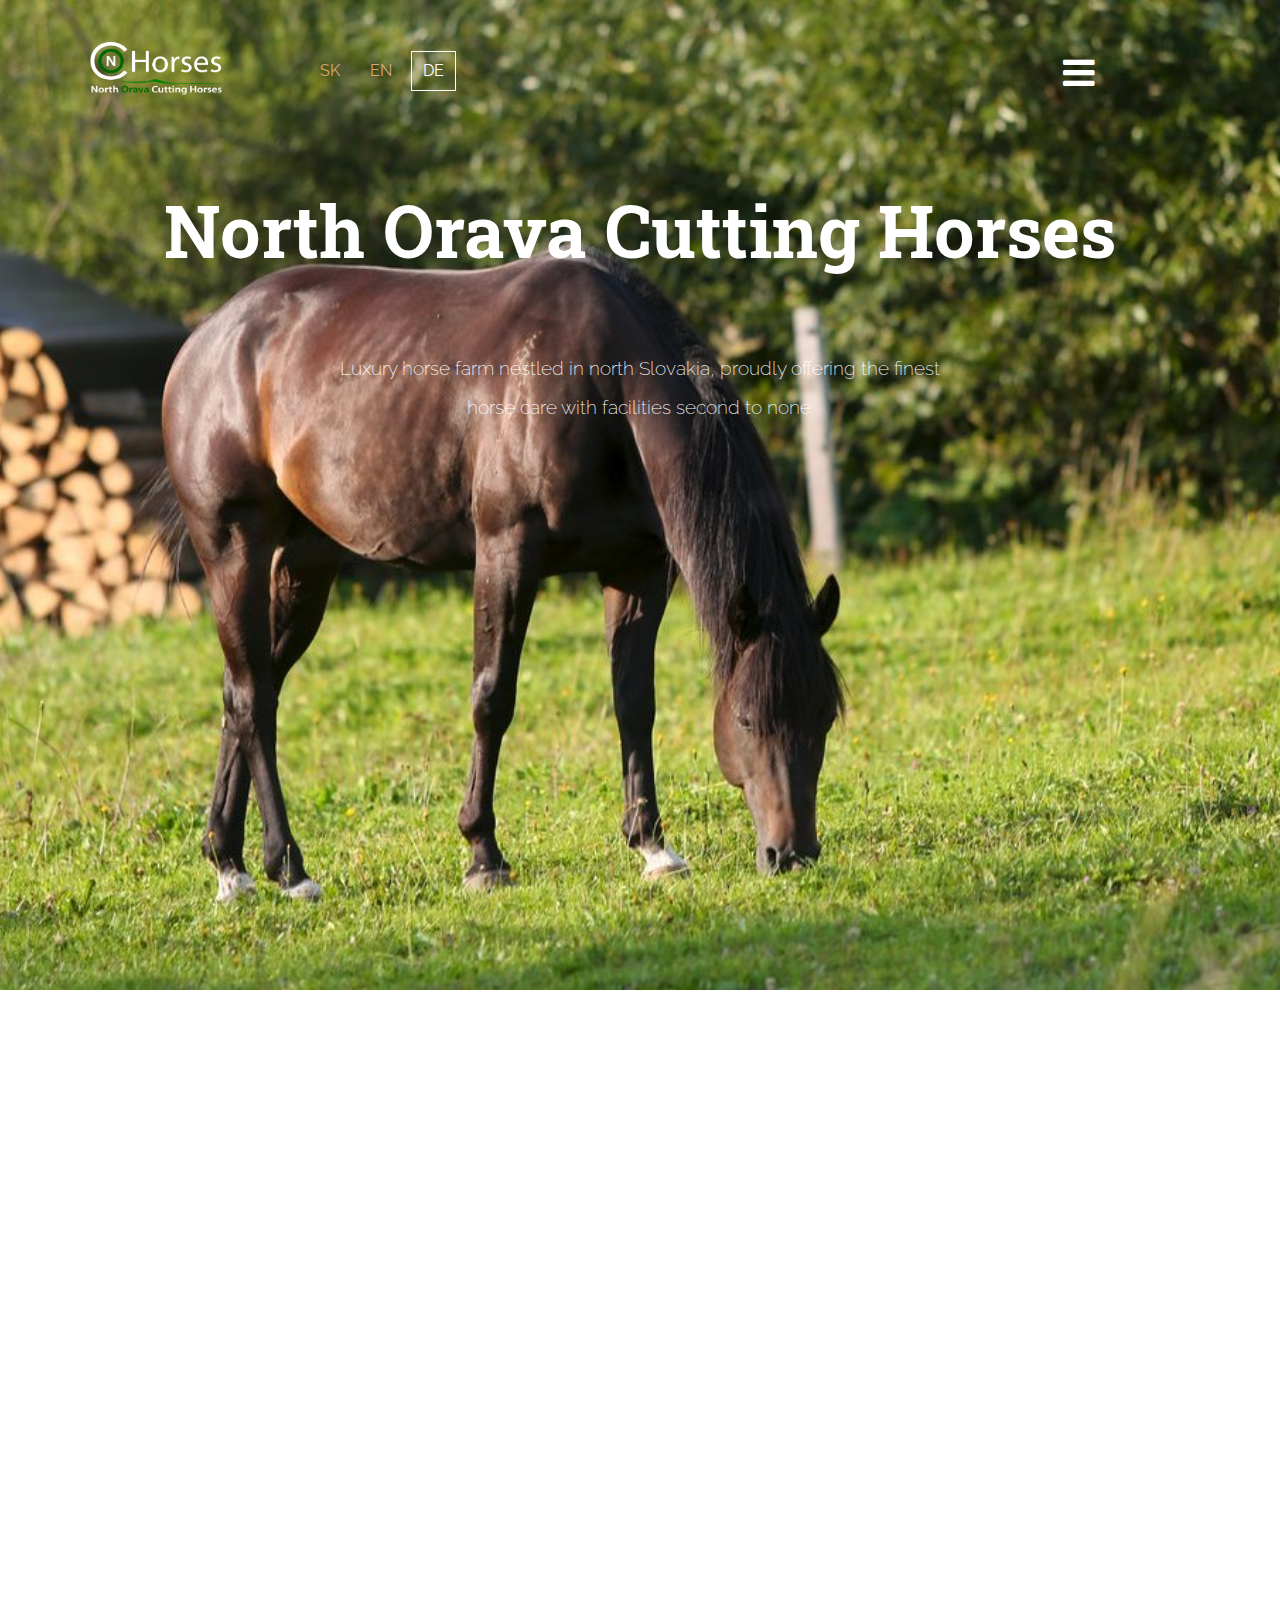
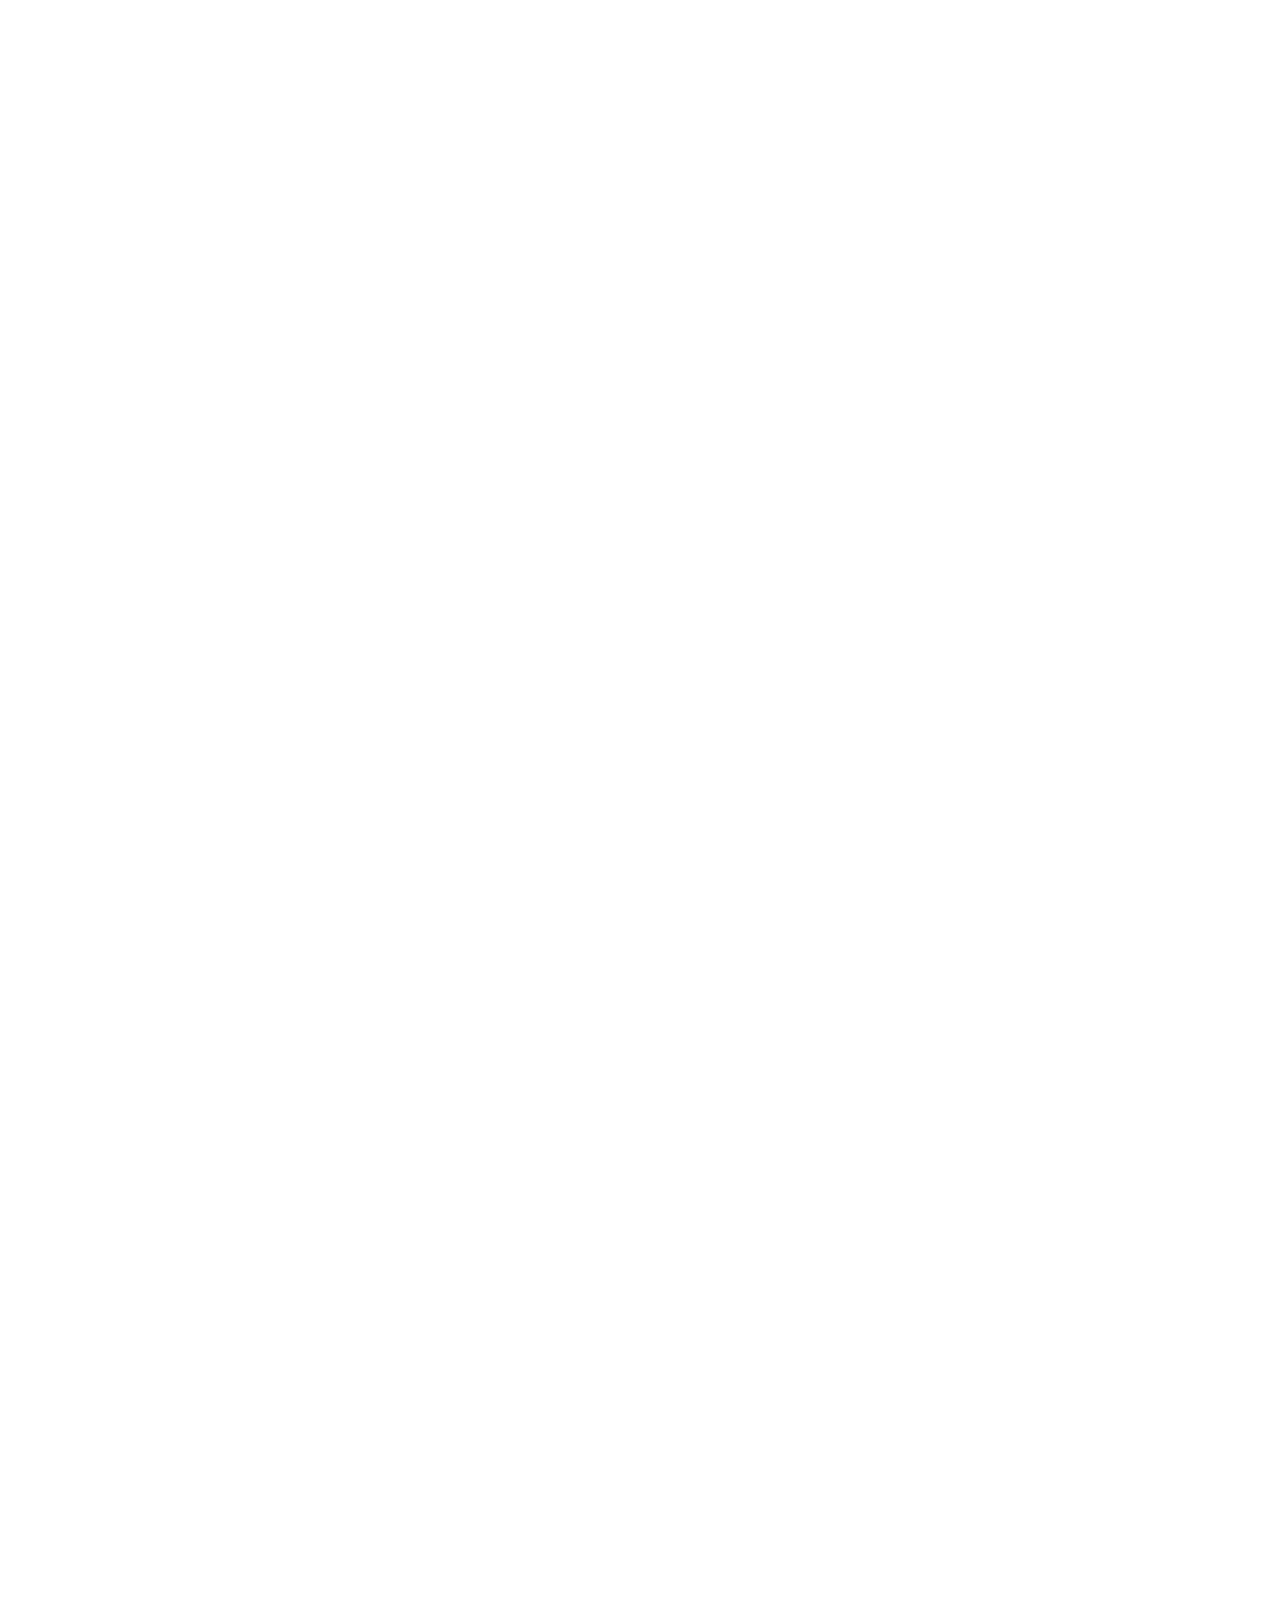
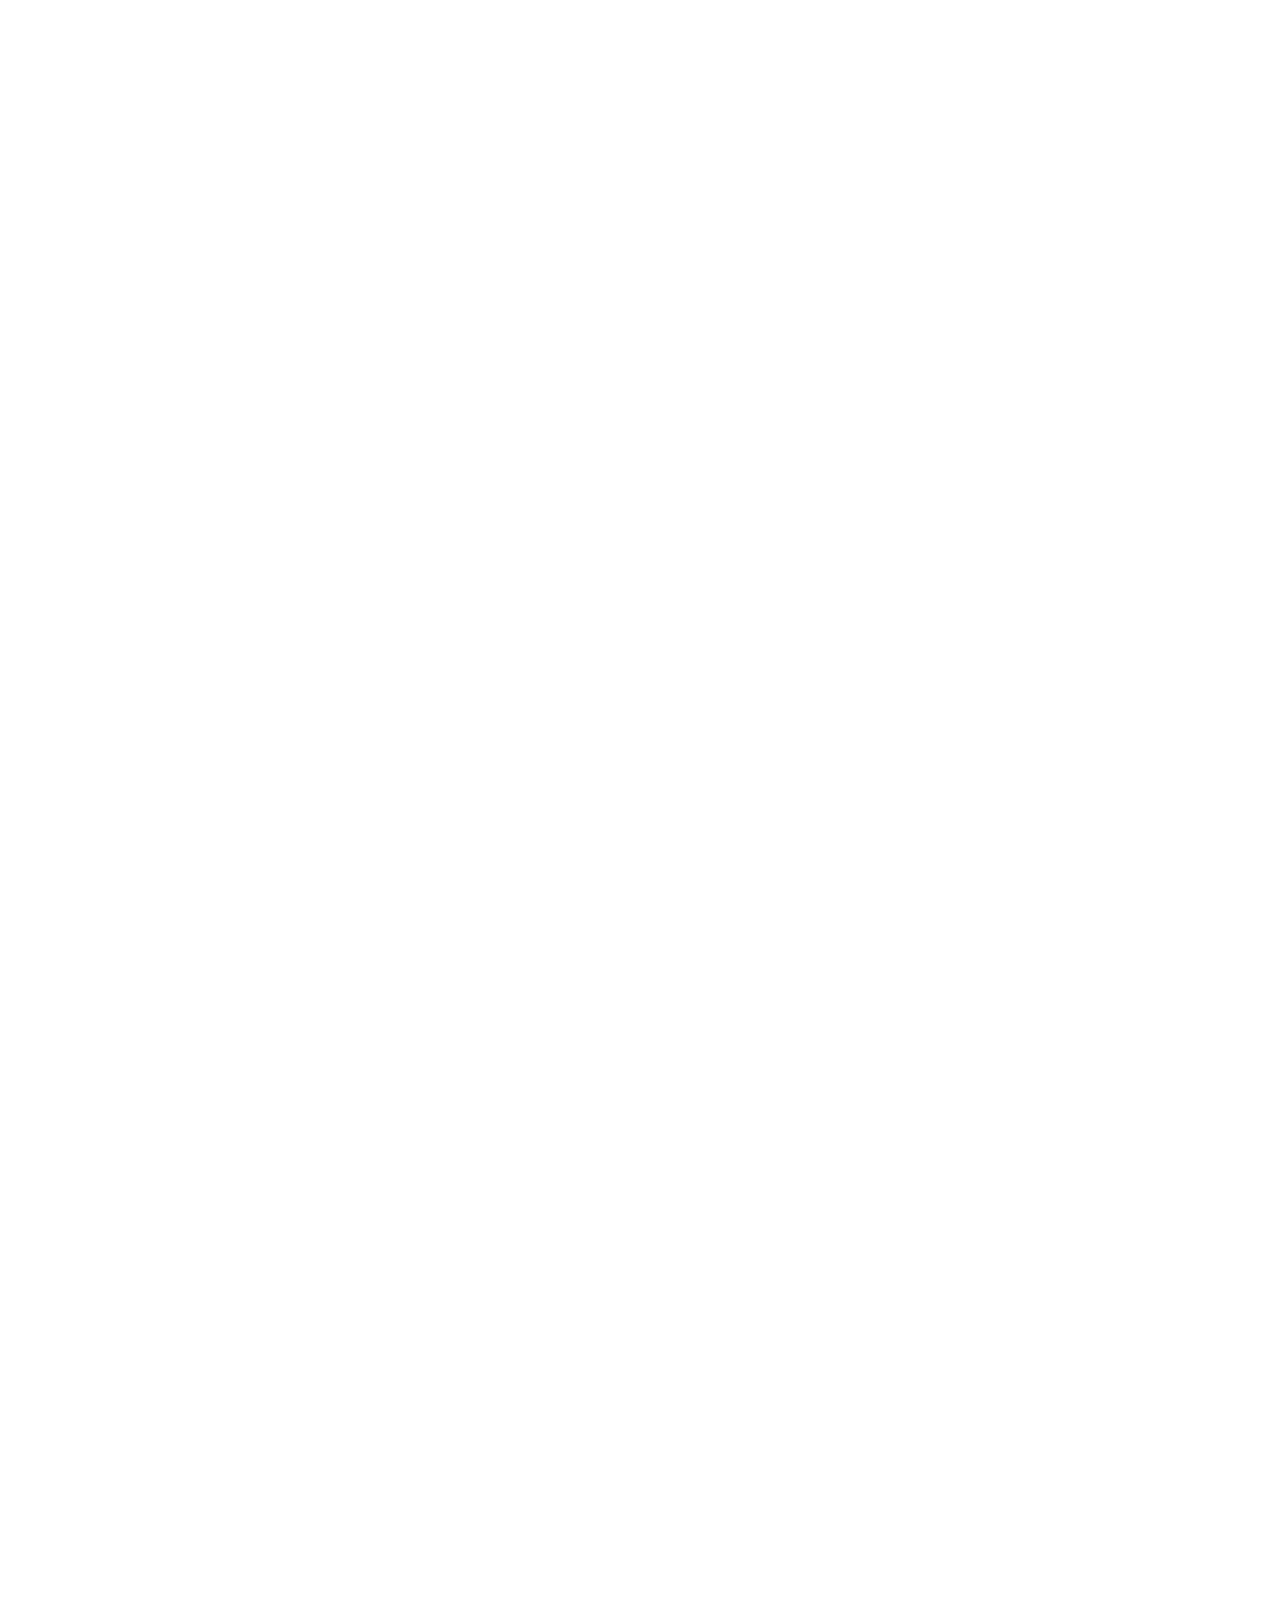
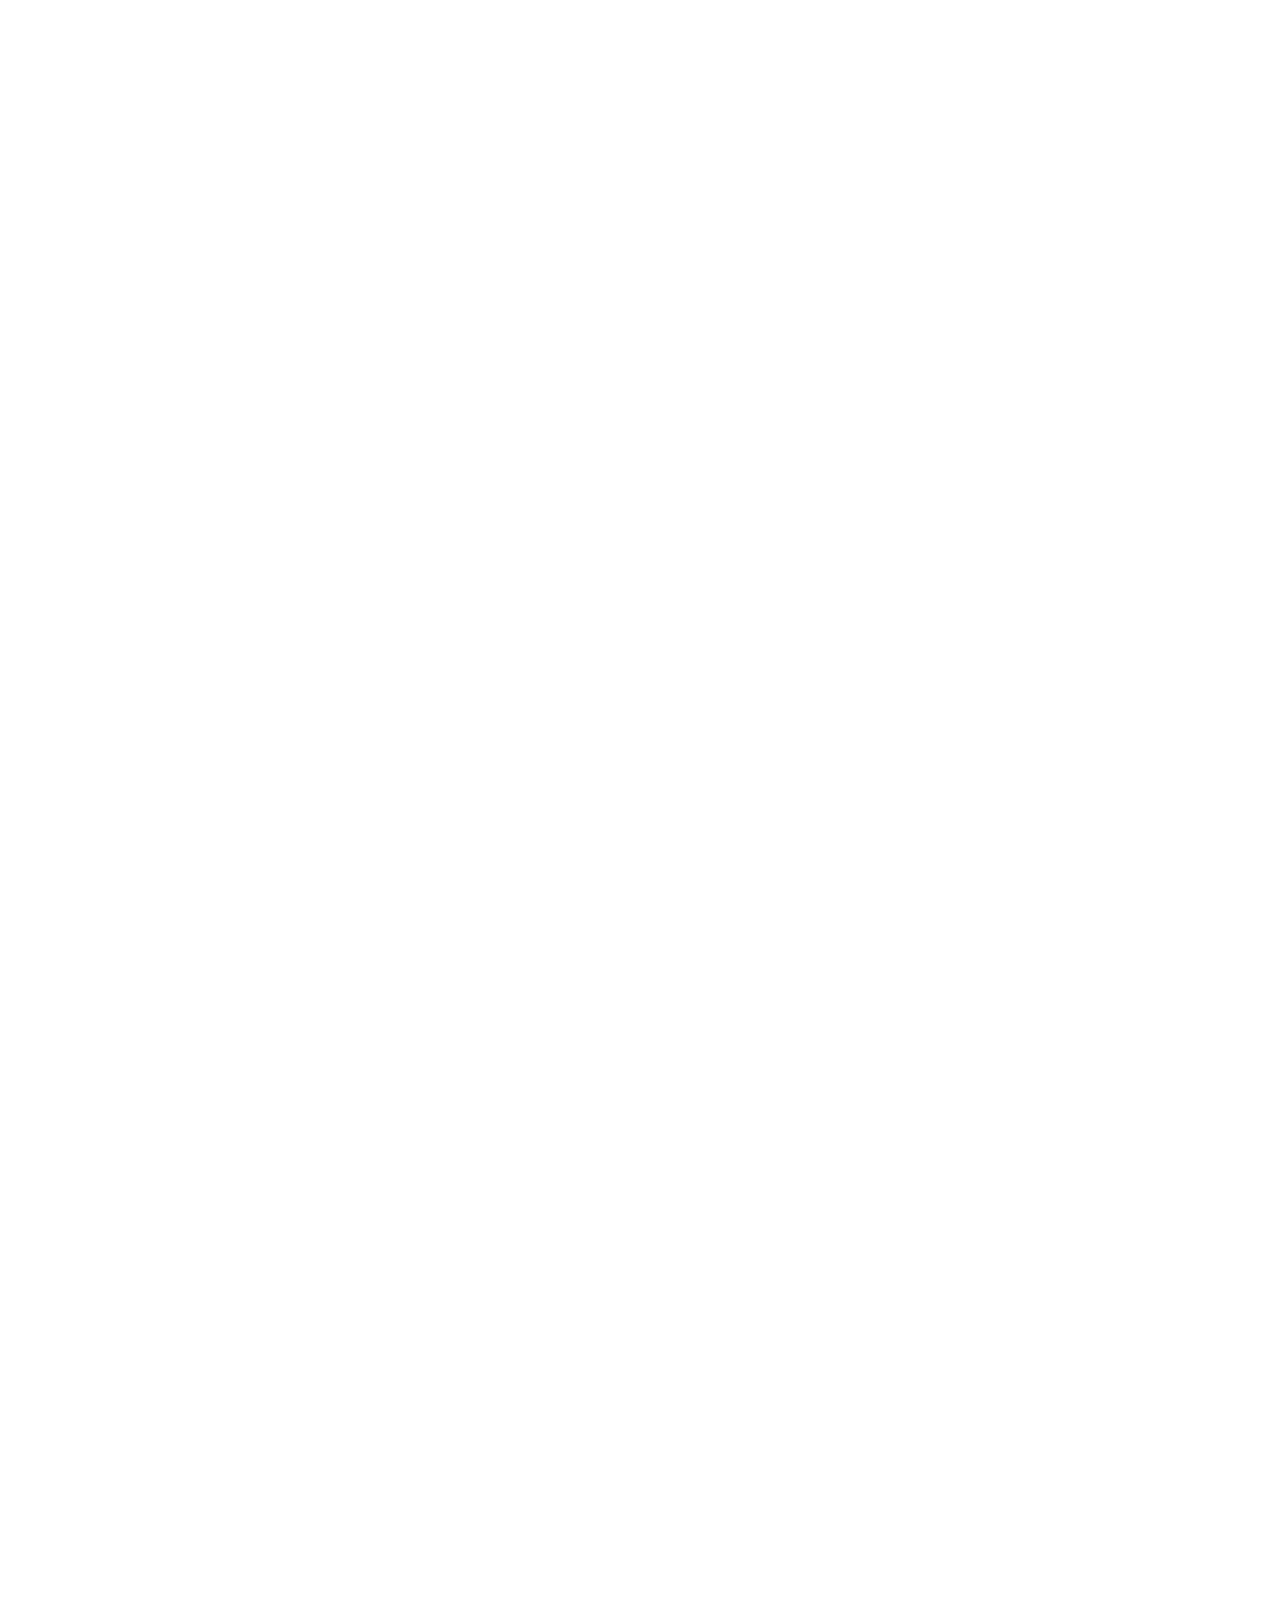
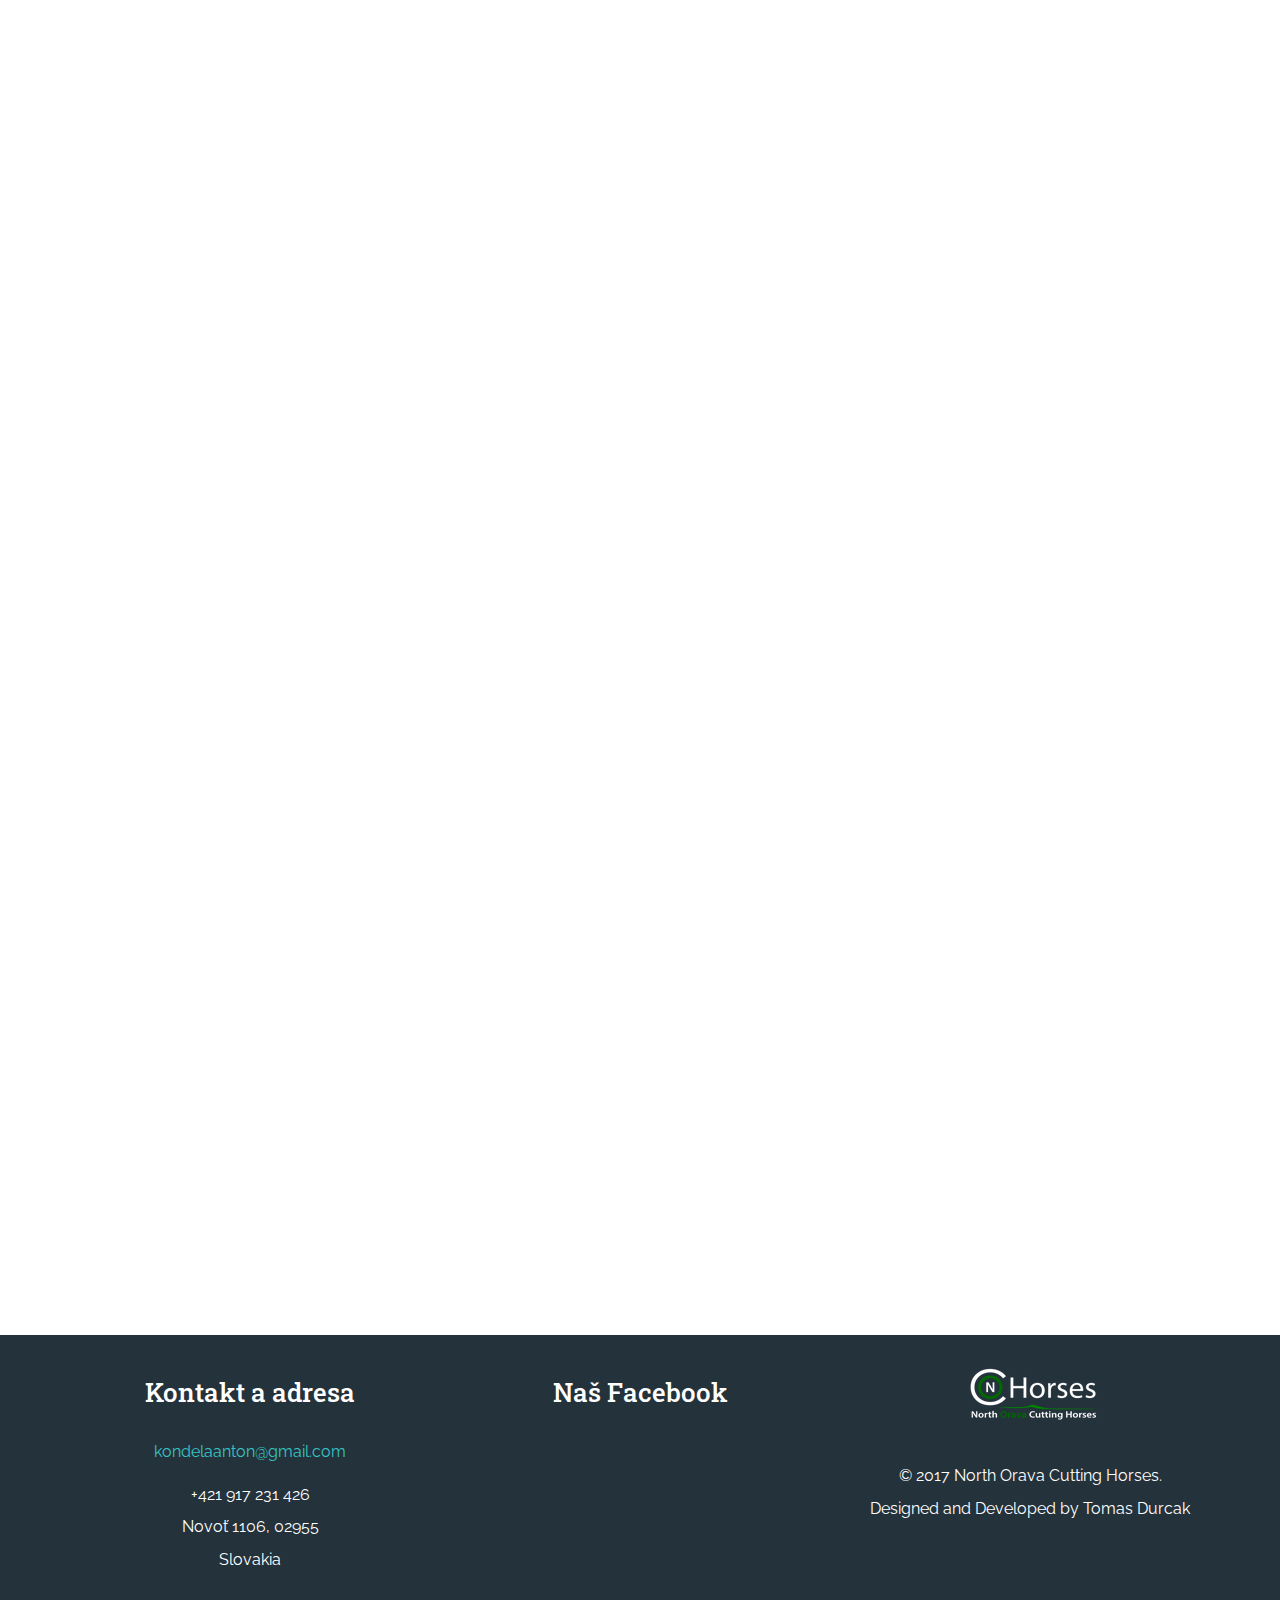
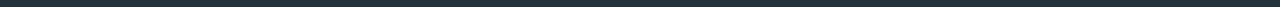
==== de.html @ 39b9f99e "change menu styles" ====
<!DOCTYPE html>
<html lang="en">
	<head>
		<meta charset="utf-8">
		<meta http-equiv="X-UA-Compatible" content="IE=edge">
		<meta name="viewport" content="width=device-width, initial-scale=1">
		<meta name="description" content="">
		<meta name="author" content="">
		<title>North Orava Cutting Horses - website</title>
		<!-- Bootstrap core CSS -->
		<link href="bootstrap/css/theme.css" rel="stylesheet">
		<!-- Custom styles for this template -->
		<link href="style.css" rel="stylesheet">
		<!-- HTML5 shim and Respond.js for IE8 support of HTML5 elements and media queries -->
		<!--[if lt IE 9]>
	  <script src="https://oss.maxcdn.com/html5shiv/3.7.2/html5shiv.min.js"></script>
	  <script src="https://oss.maxcdn.com/respond/1.4.2/respond.min.js"></script>
	<![endif]-->
		<link href='https://fonts.googleapis.com/css?family=Roboto+Slab:400,300,700,100' rel='stylesheet' type='text/css'>
		<link href='https://fonts.googleapis.com/css?family=Raleway:300,700,900,500' rel='stylesheet' type='text/css'>
		<link rel="stylesheet" href="https://cdnjs.cloudflare.com/ajax/libs/typicons/2.0.8/typicons.min.css">
		<link rel="stylesheet" href="https://maxcdn.bootstrapcdn.com/font-awesome/4.7.0/css/font-awesome.min.css">
		<!-- <link rel="stylesheet" href="https://maxcdn.bootstrapcdn.com/bootstrap/3.3.7/css/bootstrap.min.css"> -->
		<link rel="stylesheet" href="assets/css/pushy.css">
		<link rel="stylesheet" href="assets/css/masonry.css">
		<link rel="stylesheet" href="assets/css/animate.css">
		<link rel="stylesheet" href="assets/css/magnific-popup.css">
		<link rel="stylesheet" href="assets/css/odometer-theme-default.css">
		<script>
		window.odometerOptions = {
		  selector: '.odometer',
		  format: '(,ddd)', // Change how digit groups are formatted, and how many digits are shown after the decimal point
		  duration: 13000, // Change how long the javascript expects the CSS animation to take
		  theme: 'default'
		};
		</script>

	</head>
	<body class="">
		<!-- Pushy Menu -->
		<nav class="pushy pushy-left">
		<ul class="list-unstyled">			
			<li><a href="#home">Úvod</a></li>
			<li><a href="#feat">Ponúkame</a></li>
			<li><a href="#about">O nás</a></li>
			<li><a href="#cutting">Cutting</a></li>
			<li><a href="#news">Novinky</a></li>
			<li><a href="#photos">Galéria</a></li>
			<li><a href="#accomodation">Ubytovanie</a></li>
			<li><a href="#team">Kontakt</a></li>
			<li><a href="#contact">Mapa</a></li>
		</ul>
		</nav>
		<!-- Site Overlay -->
		<div class="site-overlay"></div>

		<header id="home">
			<div class="container-fluid">
				<!-- change the image in style.css to the class header .container-fluid [approximately row 50] -->
				<div class="container">
					<div class="row">
						<div class="col-md-2 col-md-offset-0 col-sm-3 col-xs-10 col-xs-offset-1">
							<a href="#" class="thumbnail logo">
								<img src="images/logo_white2.png" alt="" class="img-responsive center-block">
							</a>
						</div>
						<div class="col-md-3 col-sm-4" >	
							<div class="header-languages">
								<ul>
									<li>
										<a href="index.html" title="Slovak">
										<span>sk</span>
										</a>
									</li>
									<li>
										<a href="en.html" title="English">
										<span>en</span>
										</a>
									</li>
									<li class="active">
										<a href="de.html" title="Deutsch">
										<span>de</span>
										</a>
									</li>
								</ul>
							</div>
						</div>
						<div class="col-md-1 col-md-offset-5 col-sm-2 col-sm-offset-2 col-xs-3 text-center">
						  <div class="menu-btn"><span class="hamburger"><i class="fa fa-bars"></i></span></div>
						</div>
					</div>
					<div class="jumbotron">
						<h1 class="hidden-xs"><strong>North Orava Cutting Horses</strong></h1>
						<h2 class="visible-xs"><strong>North Orava Cutting Horses</strong></h2>
						<p class="hidden-xs">Luxury horse farm nestled in north Slovakia, proudly offering the finest </br>horse care with facilities second to none.</p>
					</div>
				</div>
			</div>
		</header>
		<section id="feat">
			<div class="container">
				<div class="row features">
					<div class="col-md-4 text-center wow fadeInUp" data-wow-delay="100ms">
						<a href="#" class="image featured"><img src="images/kondela.jpg" alt="" /></a>
						<h4>Tréning</h4>
						<p>Ponúkame tréning cuttingových koní (200 Eur/ Mesiac) a taktiež tréning Non Pro jazdcov a sprostredkovanie a poradenstvo pri nákupe a predaji koní.</p>
					</div>
					<div class="col-md-4 text-center wow fadeInUp" data-wow-delay="300ms">
						<a href="#" class="image featured"><img src="images/spook2.jpg" alt="" /></a>
						<h4>Showing</h4>
						<p>Pravidelne sa zúčastňujeme na cuttingových pretekoch v Maďarsku, Poľsku, Slovensku, Nemecku a Českej republike.</p>
					</div>
					<div class="col-md-4 text-center wow fadeInUp" data-wow-delay="500ms">
						<a href="#" class="image featured"><img src="images/trail_riding.jpg" alt="" /></a>
						<h4>Výchádzky</h4>
						<p>Spoznajte krásu hornooravskej prírody z toho najkrajšieho miesta, chrbta koňa. Ponúkame vychádzky v prírode pre pokročilých. Pre začiatočníkov je potrebné absolvovať najprv kurz v hale.</p>
					</div>                    
					<div class="col-md-4 text-center wow fadeInUp" data-wow-delay="500ms">
						<a href="#accomodation" class="image featured"><img src="images/North-Orava-Cutting-50.jpg" alt="" /></a>
						<h4>Ubytovanie</h4>
						<p>Súčasťou areálu je aj domček s ubytovacou kapacitou pre osem ludí, ktorý je ideálny pre ľudí hľadajúcich pokoj v prírode.</p>
					</div>
					<div class="col-md-4 text-center wow fadeInUp" data-wow-delay="500ms">
						<a href="#" class="image featured"><img src="images/courses5.jpg" alt="" /></a>
						<h4>Kurzy jazdenia</h4>
						<p>Ponúkame jazdecké hodiny a kurzy pre pokročilých i začiatočníkov so skúseným inštruktorom počas celého roka. Kurzy prebiehajú v hale.</p>
					</div>
					<div class="col-md-4 text-center wow fadeInUp" data-wow-delay="500ms">
						<a href="#" class="image featured"><img src="images/North-Orava-Cutting-26.jpg" alt="" /></a>
						<h4>Ustajnenie</h4>
						<p>Ponúkame ustajnenie koní: 22 boxov (200 Eur/ Mesiac), pastviny s veľkosťou 12 ha.</p>
					</div>
				</div>
			</div>
		</section>
		<section id="about" class="number wow fadeInUp" data-wow-delay="300ms">
			<!-- change the image in style.css to the class .number .container-fluid [approximately row 102] -->
			<div class="container-fluid">
				<div class="container">
					<div class="row">
						<div class="col-md-8 col-md-offset-2 opalines">
							<div class="row text-center">
								<div class="col-md-offset-1 col-md-10">
									<h3>North Orava Cutting Horses</h3>
									<p>Sme cuttingový ranč nachádzajúci sa na severe Slovenska v krásnej Oravskej prírode. Venujeme sa chovu, tréningu a súťažnému predvádzaniu koní. Náš areál je vybavený jazdeckou krytou halou (dokončená v roku 2010) s rozmermi 25x40 metrov,sedlovňou, spoločenskou miestnosťou, stajňou s kapacitou 22 boxov a vonkajšími prístreškami. Stále pokračujeme v budovaní nášho areálu.</p>
								</div>
							</div>
							<div class="row center-block">
								<div class="videoWrapper">
							    	<iframe width="500" height="400" src="https://www.youtube.com/embed/TpNorY6CaBI" frameborder="0" allowfullscreen></iframe>
								</div>
							</div>
						</div>
					</div>
				</div>
			</div>
		</section>
		<section id="cutting" class="blog wow fadeInUp" data-wow-delay="300ms">
			<div class="container">
				<div class="row">
					<div class="col-md-7">
						<h2>Cutting</h2>
						<p>Westernová jazdecká disciplína, v ktorej je jazdec a jeho kôň hodnotený na základe predvedenej schopnosti oddeliť jeden kus dobytka od stáda a udržať ho v dostatočnej vzdialenosti, na krátky časový úsek. Jazdec má v jednom kole na predvedenie svojho koňa časový limit 2:30 minúty. Táto disciplína sa ako väčšina westernové disciplíny vyvinuli na dobytkárskych rančoch na Americkom stredozápade, kde bolo úlohou cuttingových koní oddeliť kus dobytka a to pre účely vakcinácie, kastrácie, označenia, roztriedenia...</p>

						<p>Pre cutting sú charakteristické špeciálne šľachtené kone plemena Quarter horse a to hlavne pre svoj vyvinutý cowsense =,,cit pre kravu“, schopnosť inštinktívne a prirodzene pracovať s kravou. Táto schopnosť sa v nich pomocou tréningu ďalej rozvíja až do štádia, kedy sú schopné v show situácii relatívne samostatne bez použitia jazdcových oťaží pracovať a nedovoliť krave vrátiť sa do stáda. Taktiež sa používajú kone plemena Appaloosa a American Paint horse.</p>

						<p>Cutting je zastrešovaný pod organizáciou NCHA- National Cutting Horse Association, ktorá vznikla v roku 1946 a v súčasnosti má cez 17 500 členov. Ľudia rôznych povolaní od právničiek po maklérov od požiarnikov po profesionálnych futbalistov majú niečo spoločné a tým je cuttingová aréna. Každý rok je usporiadaných viac ako 2200 cuttingových podujatí po celom svete, kde sa rozdá viac ako $43 miliónov.</p>
					</div>
					<div class="col-md-5 custom hidden-xs">
						<!-- <a href="#"> -->
						  <img src="images/cutting2.jpg" alt="" class="img-responsive center-block">
						<!-- </a> -->
					</div>
				</div>
			</div>
		</section>
		<section id="news" class="story wow fadeInUp" data-wow-delay="300ms">
			<!-- change the image in style.css to the class .story .container-fluid [approximately row 141] -->
			<div class="container-fluid">
				<div class="container">
					<div class="row">
						<div class="col-md-6 opalines">
							<div class="row">
								<div class="col-md-10 col-md-offset-1 text-center">
									<h2>Všetky novinky najdete na našej FB stránke.</h2>
									<div id="fb-root"></div>
									<script>(function(d, s, id) {
									  var js, fjs = d.getElementsByTagName(s)[0];
									  if (d.getElementById(id)) return;
									  js = d.createElement(s); js.id = id;
									  js.src = 'https://connect.facebook.net/sk_SK/sdk.js#xfbml=1&version=v2.10';
									  fjs.parentNode.insertBefore(js, fjs);
									}(document, 'script', 'facebook-jssdk'));</script>
									<div style="width: 100%;">
										<center>
											<div class="fb-page" data-href="https://www.facebook.com/NorthOravaCuttingHorses/?fref=ts" data-tabs="timeline" data-width="500" data-height="500" data-small-header="true" data-adapt-container-width="true" data-hide-cover="false" data-show-facepile="false"><blockquote cite="https://www.facebook.com/NorthOravaCuttingHorses/?fref=ts" class="fb-xfbml-parse-ignore"><a href="https://www.facebook.com/NorthOravaCuttingHorses/?fref=ts">North Orava Cutting Horses</a></blockquote></div>
										</center>
									</div>
								</div>
							</div>
						</div>
					</div>
				</div>
			</div>
		</section>
		<section id="photos" class="gallery wow fadeInUp" data-wow-delay="300ms">
			<div class="container">
				<div class="row">
					<div class="masonry image-gallery">
						<div class="grid-sizer"></div>
						<div class="gutter-sizer"></div>
						<div class="item item-width2">
							<a href="images/gallery/6.jpg">
							  <img src="images/gallery/6.jpg" alt="" />
							</a>
						</div>
						<div class="item">
							<a href="images/gallery/2.jpg">
							  <img src="images/gallery/2.jpg" alt="" />
							</a>
						</div>
						<div class="item">
							<a href="images/gallery/3.jpg">
							  <img src="images/gallery/3.jpg" alt="" />
							</a>
						</div>
						<div class="item">
							<a href="images/gallery/4.jpg">
							  <img src="images/gallery/4.jpg" alt="" />
							</a>
						</div>
						<div class="item">
							<a href="images/gallery/9.jpg">
							  <img src="images/gallery/9.jpg" alt="" />
							</a>
						</div>
						<div class="item">
							<a href="images/gallery/1.jpg">
							  <img src="images/gallery/1.jpg" alt="" />
							</a>
						</div>
						<div class="item">
							<a href="images/gallery/7.jpg">
							  <img src="images/gallery/7.jpg" alt="" />
							</a>
						</div>
					   <div class="item item-width2">
							<a href="images/gallery/10.jpg">
							  <img src="images/gallery/10.jpg" alt="" />
							</a>
						</div>
						<div class="item">
							<a href="images/gallery/8.jpg">
							  <img src="images/gallery/8.jpg" alt="" />
							</a>
						</div>
					</div>
				</div>
			</div>
		</section>
		<section id="accomodation" class="accomodation wow fadeInUp" data-wow-delay="300ms">
			<div class="container-fluid">
				<div class="container">
					<div class="row">
						<div class="col-md-6 opaline text-center">
							<h2>Ubytovanie</h2>
							<p>Ubytovanie sa nachádza priamo na ranči v samostanom domčeku vedľa jazdeckej haly. Je situovaný v krásnej prírode obklopený kopcami a lesom. Hostia majú možnosť využiť jazdecké kurzy v hale aj v prírode. <br>

							V blízkosti sa taktiež nachádzajú viaceré turisticky zaujímavé miesta ako Oravská priehrada, Oravský hrad, Oravice, Geo-park Glinka, Babia hora, Pilsko, Terchová, Ski Krušetnica, Kubínska hoľa... Možnosť rezervacie je na stránke <a style="color: white" href="https://www.airbnb.cz/rooms/14138006"> <u> Airbnb</u>.</a></p>
							<div class="row text-center justify-content-sm-center">
								<div class="col-md-11">
									<div class="col-md-3 col-md-offset-1 boxes  wow fadeInUp">
										<p><span class="glyphicon glyphicon-bed"></span></p>
										<h4>Izba 1</h4>
										<p>2x manželská posteľ</p>
									</div>
									<div class="col-md-3 col-md-offset-1 boxes  wow fadeInUp" data-wow-delay="300ms">
										<p><span class="glyphicon glyphicon-bed"></span></p>
										<h4>Izba 2</h4>
										<p>1 manželská posteľ, <br> 1 pohovka</p>
									</div>
									<div class="col-md-3 col-md-offset-1 boxes  wow fadeInUp" style="padding-bottom: 4em;" data-wow-delay="300ms">
										<p><span class="glyphicon glyphicon-bed"></span></p>
										<h4>Izba 3</h4>
										<p>1 jednolôžko <br></p>
									</div>
								</div>
							</div>
						</div>
						<div class="col-md-6" style="margin-top: 3em; ">
							<div class="masonry image-gallery">
								<div class="grid-sizer"></div>
								<div class="gutter-sizer"></div>
								<div class="item item-width2">
									<a href="images/accomodation/North-Orava-Cutting-34.jpg">
									  <img src="images/accomodation/North-Orava-Cutting-34.jpg" alt="" />
									</a>
								</div>
								<div class="item">
									<a href="images/accomodation/North-Orava-Cutting-36.jpg">
									  <img src="images/accomodation/North-Orava-Cutting-36.jpg" alt="" />
									</a>
								</div>
								<div class="item">
									<a href="images/accomodation/North-Orava-Cutting-37.jpg">
									  <img src="images/accomodation/North-Orava-Cutting-37.jpg" alt="" />
									</a>
								</div>
								<div class="item">
									<a href="images/accomodation/North-Orava-Cutting-43c.jpg">
									  <img src="images/accomodation/North-Orava-Cutting-43c.jpg" alt="" />
									</a>
								</div>
								<div class="item">
									<a href="images/accomodation/North-Orava-Cutting-38.jpg">
									  <img src="images//accomodation/North-Orava-Cutting-38.jpg" alt="" />
									</a>
								</div>
								<div class="item">
									<a href="images/accomodation/North-Orava-Cutting-39.jpg">
									  <img src="images/accomodation/North-Orava-Cutting-39.jpg" alt="" />
									</a>
								</div>
							   <div class="item">
									<a href="images/accomodation/North-Orava-Cutting-47.jpg">
									  <img src="images/accomodation/North-Orava-Cutting-47.jpg" alt="" />
									</a>
								</div>
								<div class="item">
									<a href="images/accomodation/North-Orava-Cutting-48.jpg">
									  <img src="images/accomodation/North-Orava-Cutting-48.jpg" alt="" />
									</a>
								</div>
								<div class="item">
									<a href="images/accomodation/North-Orava-Cutting-49.jpg">
									  <img src="images/accomodation/North-Orava-Cutting-49.jpg" alt="" />
									</a>
								</div>
								<div class="item">
									<a href="images/accomodation/North-Orava-Cutting-50.jpg">
									  <img src="images/accomodation/North-Orava-Cutting-50.jpg" alt="" />
									</a>
								</div>
								<div class="item">
									<a href="images/accomodation/North-Orava-Cutting-53.jpg">
									  <img src="images/accomodation/North-Orava-Cutting-53.jpg" alt="" />
									</a>
								</div>
							</div>
						</div>
					</div>
				</div>
			</div>
		</section>
		<section id="team">
			<div class="container">
				<div class="row features">
						<div class="col-md-3 text-center wow fadeInUp" data-wow-delay="100ms">
						<a href="#" class="image featured"><img src="images/milan.jpg" alt="" /></a>
						<h4>Milan Klimčík</h4>
						<p>Mobil: 0905 228 824 </br>
						 	Email: </br> klimcik.milan@gmail.com</br>
						 	(Majiteľ, chovateľ a trener) </br>
						<a href="https://www.facebook.com/bozena.bolekova?fref=ts" target="_blank"><i class="typcn typcn-social-facebook-circular"></i></a>
						</p>
					</div>
					<div class="col-md-3 text-center wow fadeInUp" data-wow-delay="300ms">
						<a href="#" class="image featured"><img src="images/anton2.jpg" alt="" /></a>
						<h4>Anton Kondela</h4>
						  <p>Mobil: 0917 231 426 </br> 
							 Email: </br> kondelaanton@gmail.com </br>
							 (Tréner) </br>
						<a href="https://www.facebook.com/anton.kondela.7?fref=ts" target="_blank"><i class="typcn typcn-social-facebook-circular"></i></a>
						</p>
					</div>
					<div class="col-md-3 text-center wow fadeInUp" data-wow-delay="500ms">
						<a href="#" class="image featured"><img src="images/marek2.jpg" alt="" /></a>
						<h4>Marek Medvecký</h4>
						<p>Mobil: 0907 803 695 </br> 
							Email: medveckymarek77@gmail.com </br>
						 	(Chovateľ a trener) </br>
						<a href="https://www.facebook.com/marek.medvecky?fref=ts" target="_blank"><i class="typcn typcn-social-facebook-circular"></i></a>
						</p>
					</div> 
					
					<div class="col-md-3 text-center wow fadeInUp" data-wow-delay="500ms">
						<a href="#" class="image featured"><img src="images/klaudia.jpg" alt="" /></a>
						<h4>Klaudia Klimčíková</h4>
						<p>Mobil: 0908 625 961 </br> 
							 Email: klimcikova.klaudia@gmail.com </br>
							 (Jazdecká škola) </br>
						<a href="https://www.facebook.com/klaudia.klimcikova?fref=ts" target="_blank"><i class="typcn typcn-social-facebook-circular"></i></a>
						</p>
					</div>                   
				</div>
			</div>
		</section>

		<section class="clients wow fadeInUp" data-wow-delay="300ms">
			<div class="container">
				<div class="row">
					<div class="col-md-6">
						<img src="images/sponzors/new_one.png" class="img-responsive" />
					</div>
					<div class="col-md-6">
						<img src="images/sponzors/new_two.png" class="img-responsive" />
					</div>
				</div>
			</div>
		</section>
		<section id="contact" class="prefooter wow fadeInUp" data-wow-delay="300ms">
			<!-- change the image in style.css to the class .prefooter .container-fluid [approximately row 154] -->
			<div class="container-fluid">
				<div class="container">
					<div class="row">
						<div class="col-md-10 col-md-offset-1">
						   <div class="iframe-container"> 
						   <iframe src="https://www.google.com/maps/embed?pb=!1m14!1m8!1m3!1d10377.036919905275!2d19.2807269!3d49.4418173!3m2!1i1024!2i768!4f13.1!3m3!1m2!1s0x0%3A0x96c5eac764fba028!2sNorth+Orava+Cutting+Horses!5e0!3m2!1ssk!2scz!4v1505839917432" width="1000" height="200" frameborder="0" style="border:0" allowfullscreen></iframe>
						   </div>
						</div>

					</div>
				</div>
			</div>
		</section>

		<footer>
			<div class="container">
				<div class="row">
					<div class="col-md-4 col-sm-4 text-center">
			            <h4>Kontakt a adresa</h4>
			            <p><a href="mailto:hello@crowdholding.com" class="footer-link" onclick="ga('send', 'event', 'Footer', 'Contact', 'Email');">kondelaanton@gmail.com</a></p>
			            <p>+421 917 231 426 <br>
			             	Novoť 1106, 02955 <br>
			               	Slovakia</p>
					</div>
					<div class="col-md-4 col-sm-4 text-center">
						<h4 class="hidden-xs">Naš Facebook</h4>
						<p class="social">
							<a href="https://www.facebook.com/NorthOravaCuttingHorses/" target="_blank"><i class="typcn typcn-social-facebook-circular"></i></a>
						</p>
					</div>
					<div class="col-md-4 col-sm-4 text-center ">
						<img src="images/logo_white_small.png" alt="" class="img-responsive center-block hidden-xs">
						<p class="social">© 2017 North Orava Cutting Horses.<br> Designed and Developed by Tomas Durcak </p>
					</div>
				</div>
			</div>
		</footer>
		<!-- Bootstrap core JavaScript
	================================================== -->
		<!-- Placed at the end of the document so the pages load faster -->
		<script src="assets/js/jquery.min.js"></script>
		<script src="bootstrap/js/bootstrap.min.js"></script>
		<script src="https://netdna.bootstrapcdn.com/twitter-bootstrap/2.0.4/js/bootstrap-scrollspy.js"></script>
		<!-- IE10 viewport hack for Surface/desktop Windows 8 bug -->
		<script src="assets/js/ie10-viewport-bug-workaround.js"></script>
		<!-- <script src="http://masonry.desandro.com/masonry.pkgd.js"></script> -->
		<!-- <script src="https://unpkg.com/masonry-layout@4/dist/masonry.pkgd.js"></script> -->
		<script src="assets/js/masonry.pkgd.js"></script>
		<script src="assets/js/masonry.js"></script>
		<script src="assets/js/pushy.min.js"></script>
		<script src="assets/js/jquery.magnific-popup.min.js"></script>
		<script src="assets/js/wow.min.js"></script>
		<script src="assets/js/scripts.js"></script>
		<script src="assets/js/odometer.js"></script>

	</body>
</html>

<script>
  (function(i,s,o,g,r,a,m){i['GoogleAnalyticsObject']=r;i[r]=i[r]||function(){
  (i[r].q=i[r].q||[]).push(arguments)},i[r].l=1*new Date();a=s.createElement(o),
  m=s.getElementsByTagName(o)[0];a.async=1;a.src=g;m.parentNode.insertBefore(a,m)
  })(window,document,'script','//www.google-analytics.com/analytics.js','ga');

  ga('create', 'UA-34344036-1', 'auto');
  ga('send', 'pageview');

</script>
---- style.css ----
/*------------------------------------*\
	COMMONS CLASSES
\*------------------------------------*/

h1, h2, h3, h4, h5, h6
{
    font-family: 'Roboto Slab', serif;
}

h1, h2, h3, h4, h5, h6
{
    margin-bottom: 1.1em;
}

.features,
.blog,
.gallery,
.clients,
.prefooter .container-fluid
{
    padding-top: 3.3em;
    padding-bottom: 4.2em;
}

span.typcn::before, i.typcn::before
{
    font-size: 2em;
}

span.x2:before, i.x2:before
{
    font-size: 3.4em;
}

span.x3:before, i.x3:before
{
    font-size: 4.4em;
}

span.x4:before, i.x4:before
{
    font-size: 6em;
}


/*------------------------------------*\
	HEADER
\*------------------------------------*/

header .container-fluid
{
    background-image: url('images/North-Orava-Cutting-18_small_b.jpg');
    background-repeat: no-repeat;
    background-size: cover;
    background-position: center center;
    height: 110vh;
    /*background-size: 100% auto;*/
    padding-top: 36px;
}

.hamburger
{
    font-size: 2.3em;
    color: #FFF;
}

.hamburger:hover
{
  color: #FFF;
  cursor: pointer;
}


.logo
{
    background: none;
    border: 0px;
}

.jumbotron
{
    background: none;
    text-align: center;
}

.jumbotron h1,
.jumbotron h2,
.jumbotron h3,
.jumbotron h4,
.jumbotron h5,
.jumbotron h6,
.jumbotron small
{
    color: #FFFFFF;
}

.jumbotron p
{
    color: #FFFFFF;
    margin-bottom: 5%;
    font-size: 1.2em;
}


/*------------------------------------*\
	SECTIONS
\*------------------------------------*/

.number .container-fluid
{
    background-image: url('images/1.jpg');
    background-repeat: no-repeat;
    background-size: cover;
    background-position: center;
}

.opaline
{
    margin-top: 3.5em;
    padding-top: 2em;
    padding-bottom: 1em;
    background-color: rgba(17, 18, 18, 0.7);
}

.opalines
{
    padding-top: 3em;
    padding-bottom: 3em;
    background-color: rgba(255, 255, 255, 0.6588235294117647);
}

.opaline h1,
.opaline h2,
.opaline h3,
.opaline h4,
.opaline h5,
.opaline h6,
.opaline p
{
    color: #FFFFFF;
}

.opaline .boxes
{
    margin-top: 30px;
    /*padding-top: 20px;*/
    /*padding-bottom: 5px;*/
    border: 1px solid #FFF;
    font-family: 'Roboto Slab', serif;
    /*margin-left: 6.5%;*/
    /*background-color: rgba(128, 215, 247, 0.660);*/
}

.boxes .odometer.odometer-theme-default
{
  font-family: 'Roboto Slab', serif;
}

.story .container-fluid
{
    background-image: url('images/North-Orava-Cutting-10b.jpg');
    background-repeat: no-repeat;
    background-size: cover;
    background-position: center;
}

.accomodation .container-fluid
{
    background-image: url('images/gallery/10.jpg');
    background-repeat: no-repeat;
    background-size: cover;
    background-position: center;
    padding-top: 3.3em;
    padding-bottom: 4.2em;
}

.gallery
{
    background-color: #dddddd;
}

.prefooter .container-fluid
{
    background: linear-gradient(
      rgba(33, 37, 43, 0.6),
      rgba(33, 37, 43, 0.6)
    ),

    url('images/gallery/North-Orava-Cutting-07.jpg');
}

.prefooter h1,
.prefooter h2,
.prefooter h3,
.prefooter h4,
.prefooter h5,
.prefooter h6,
.prefooter p
{
    color: #FFFFFF;
}

/*------------------------------------*\
	FOOTER
\*------------------------------------*/

footer
{
    background-color: rgba(36, 50, 59, 1);
    padding-top: 2em;
    padding-bottom: 1.2em;
}

footer h1,
footer h2,
footer h3,
footer h4,
footer h5,
footer h6,
footer p
{
    color: #FFFFFF;
}

.social
{
    padding-top: 40px;
}


/* Image */

    .image {
        position: relative;
        display: inline-block;
        border: 0;
        outline: 0;
    }

        .image img {
            display: block;
            width: 100%;
        }

        .image.fit {
            display: block;
            width: 100%;
        }

        .image.featured {
            display: block;
            width: 100%;
            margin: 0 0 4em 0;
        }

        .image.left {
            float: left;
            margin: 0 2em 2em 0;
        }

        .image.centered {
            display: block;
            margin: 0 0 2em 0;
        }

            .image.centered img {
                margin: 0 auto;
                width: auto;
            }

.custom{
  margin-top:8em;
  display: block;
  /*margin: 5em auto;*/
}

.videoWrapper {
    position: relative;
    padding-bottom: 56.25%; /* 16:9 */
    margin-top: 25px;
    /*height: 0;*/
}
.videoWrapper iframe {
    position: absolute;
    top: 0;
    left: 0;
    width: 100%;
    height: 100%;
}

.iframe-container{
    position: relative;
    width: 100%;
    padding-bottom: 56.25%; /* Ratio 16:9 ( 100%/16*9 = 56.25% ) */
}
.iframe-container > *{
    display: block;
    position: absolute;
    top: 0;
    right: 0;
    bottom: 0;
    left: 0;
    margin: 0;
    padding: 0;
    height: 100%;
    width: 100%;
}

.fb-comments, .fb-comments iframe[style], .fb-comments span, .fb-comments.fb_iframe_widget span iframe {
   width: 100% !important;
}
.fb-page, .fb-page iframe[style], .fb-page span {
    /*width: 100% !important;*/
    margin: 0 auto;
}

#fbpage{
/*    width: 280px;
    height: 350px;
    background-color: #e5e5e5;*/
 }


.header-languages {
    float: left;
    padding: 15px 0;
}
@media screen and (max-width: 39.9375em) {
    .header-languages {
        padding: 20px 0;
    }
}
.header-languages ul {
    margin: 0;
    font-size: 0;
}
.header-languages ul li,
.header-languages ul li a,
.header-languages ul li a span {
    display: inline-block;
}
.header-languages ul li {
    margin: 0 4px;
}
@media screen and (max-width: 39.9375em) {
    .header-languages ul li {
        margin: 0 2px;
    }
}
.header-languages ul li a {
    padding: 11px;
    color: #d6a876;
    /*border: 1px solid #FFFFFF;*/
}
@media screen and (max-width: 39.9375em) {
    .header-languages ul li a {
        padding: 6px;
    }
}
.header-languages ul li.active a,
.header-languages ul li a:hover {
    color: #fff;
    border: 1px solid #FFFFFF;
}
.header-languages ul li a span {
    font-size: 16px;
    line-height: 16px;
    text-transform: uppercase;
}
---- assets/css/pushy.css ----
/*! Pushy - v0.9.2 - 2014-9-13
* Pushy is a responsive off-canvas navigation menu using CSS transforms & transitions.
* https://github.com/christophery/pushy/
* by Christopher Yee */

/* Menu Appearance */

.pushy{
    position: fixed;
    width: 200px;
    height: 100%;
    top: 0;
    z-index: 9999;
    background: #333332;
    font-size: 0.9em;
    font-weight: bold;
    -webkit-box-shadow: inset -10px 0 6px -9px rgba(0, 0, 0, .7);
    -moz-box-shadow: inset -10px 0 6px -9px rgba(0, 0, 0, .7);
    box-shadow: inset -10px 0 6px -9px rgba(0, 0, 0, .7);
    overflow: auto;
    -webkit-overflow-scrolling: touch; /* enables momentum scrolling in iOS overflow elements */
}

.pushy a{
    display: block;
    color: #b3b3b1;
    padding: 15px 30px;
    border-bottom: 1px solid rgba(0, 0, 0, .1);
    border-top: 1px solid rgba(255, 255, 255, .1);
    text-decoration: none;
}

.pushy a:hover{
    background: #00b4ff;
    color: #FFF;
}

/* Menu Movement */

.pushy-left{
    -webkit-transform: translate3d(-200px,0,0);
    -moz-transform: translate3d(-200px,0,0);
    -ms-transform: translate3d(-200px,0,0);
    -o-transform: translate3d(-200px,0,0);
    transform: translate3d(-200px,0,0);
}

.pushy-open{
    -webkit-transform: translate3d(0,0,0);
    -moz-transform: translate3d(0,0,0);
    -ms-transform: translate3d(0,0,0);
    -o-transform: translate3d(0,0,0);
    transform: translate3d(0,0,0);
}

.container-push, .push-push{
    -webkit-transform: translate3d(200px,0,0);
    -moz-transform: translate3d(200px,0,0);
    -ms-transform: translate3d(200px,0,0);
    -o-transform: translate3d(200px,0,0);
    transform: translate3d(200px,0,0);
}

/* Menu Transitions */

.pushy, #container, .push{
    -webkit-transition: -webkit-transform .2s cubic-bezier(.16, .68, .43, .99);
    -moz-transition: -moz-transform .2s cubic-bezier(.16, .68, .43, .99);
    -o-transition: -o-transform .2s cubic-bezier(.16, .68, .43, .99);
    transition: transform .2s cubic-bezier(.16, .68, .43, .99);
}

/* Site Overlay */

.site-overlay{
    display: none;
}

.pushy-active .site-overlay{
    display: block;
    position: fixed;
    top: 0;
    right: 0;
    bottom: 0;
    left: 0;
    z-index: 9998;
    background-color: rgba(0,0,0,0.5);
    -webkit-animation: fade 500ms; 
    -moz-animation: fade 500ms; 
    -o-animation: fade 500ms;
    animation: fade 500ms;
}

@keyframes fade{
    0%   { opacity: 0; }
    100% { opacity: 1; }
}

@-moz-keyframes fade{
    0%   { opacity: 0; }
    100% { opacity: 1; }
}

@-webkit-keyframes fade{
    0%   { opacity: 0; }
    100% { opacity: 1; }
}

@-o-keyframes fade{
    0%   { opacity: 0; }
    100% { opacity: 1; }
}

/* Example Media Query */

@media screen and (max-width: 768px){
    .pushy{
        font-size: 1.0em;
    }
}
---- assets/css/masonry.css ----
/*
A Pen By Jonathan D LaPlante
http://codepen.io/jdlaplan/pen/Aowpj
*/


* {
  -webkit-box-sizing: border-box;
  -moz-box-sizing: border-box;
  box-sizing: border-box;
}

@media (max-width: 480px) {
  .masonry {
    margin: 3% 0;
  }
  .masonry .grid-sizer {
    width: 100%;
  }
  .masonry .gutter-sizer {
    width: 3%;
  }
  .masonry .item {
    width: 100%;
    margin-bottom: 3%;
  }
  .masonry .item img {
    width: 100%;
  }
}
@media only screen and (max-width: xxspx) {
  .masonry {
    margin: 3% 0;
  }
  .masonry .grid-sizer {
    width: 48.5%;
  }
  .masonry .gutter-sizer {
    width: 3%;
  }
  .masonry .item {
    width: 48.5%;
    margin-bottom: 3%;
  }
  .masonry .item img {
    width: 100%;
  }
}
@media (min-width: 481px) and (max-width: 767px) {
  .masonry {
    margin: 2.25% 0;
  }
  .masonry .grid-sizer {
    width: 48.87%;
  }
  .masonry .gutter-sizer {
    width: 2.25%;
  }
  .masonry .item {
    width: 48.87%;
    margin-bottom: 2.25%;
  }
  .masonry .item img {
    width: 100%;
  }
}
@media (min-width: 768px) {
  .masonry {
    margin: 2% 0;
  }
  .masonry .grid-sizer {
    width: 32%;
  }
  .masonry .gutter-sizer {
    width: 2%;
  }
  .masonry .item {
    width: 32%;
    margin-bottom: 2%;
  }
  .masonry .item img {
    width: 100%;
  }
}
@media (min-width: 992px) {
  .masonry {
    margin: 1.875% 0;
  }
  .masonry .grid-sizer {
    width: 32.08%;
  }
  .masonry .gutter-sizer {
    width: 1.875%;
  }
  .masonry .item {
    width: 32.08%;
    margin-bottom: 1.875%;
  }
  .masonry .item img {
    width: 100%;
  }
}
@media (min-width: 1200px) {
  .masonry {
    margin: 1.8% 0;
  }
  .masonry .grid-sizer {
    width: 32.13%;
  }
  .masonry .gutter-sizer {
    width: 1.8%;
  }
  .masonry .item {
    width: 32.13%;
    margin-bottom: 1.8%;
  }
  .masonry .item-width2 {
    width: 66.06%;
    margin-bottom: 1.8%;
  }
  .masonry .item img,
  .masonry .item-width2 img {
    width: 100%;
  }
}
---- assets/css/odometer-theme-default.css ----
.odometer.odometer-auto-theme, .odometer.odometer-theme-default {
  display: inline-block;
  vertical-align: middle;
  *vertical-align: auto;
  *zoom: 1;
  *display: inline;
  position: relative;
}
.odometer.odometer-auto-theme .odometer-digit, .odometer.odometer-theme-default .odometer-digit {
  display: inline-block;
  vertical-align: middle;
  *vertical-align: auto;
  *zoom: 1;
  *display: inline;
  position: relative;
}
.odometer.odometer-auto-theme .odometer-digit .odometer-digit-spacer, .odometer.odometer-theme-default .odometer-digit .odometer-digit-spacer {
  display: inline-block;
  vertical-align: middle;
  *vertical-align: auto;
  *zoom: 1;
  *display: inline;
  visibility: hidden;
}
.odometer.odometer-auto-theme .odometer-digit .odometer-digit-inner, .odometer.odometer-theme-default .odometer-digit .odometer-digit-inner {
  text-align: left;
  display: block;
  position: absolute;
  top: 0;
  left: 0;
  right: 0;
  bottom: 0;
  overflow: hidden;
}
.odometer.odometer-auto-theme .odometer-digit .odometer-ribbon, .odometer.odometer-theme-default .odometer-digit .odometer-ribbon {
  display: block;
}
.odometer.odometer-auto-theme .odometer-digit .odometer-ribbon-inner, .odometer.odometer-theme-default .odometer-digit .odometer-ribbon-inner {
  display: block;
  -webkit-backface-visibility: hidden;
}
.odometer.odometer-auto-theme .odometer-digit .odometer-value, .odometer.odometer-theme-default .odometer-digit .odometer-value {
  display: block;
  -webkit-transform: translateZ(0);
}
.odometer.odometer-auto-theme .odometer-digit .odometer-value.odometer-last-value, .odometer.odometer-theme-default .odometer-digit .odometer-value.odometer-last-value {
  position: absolute;
}
.odometer.odometer-auto-theme.odometer-animating-up .odometer-ribbon-inner, .odometer.odometer-theme-default.odometer-animating-up .odometer-ribbon-inner {
  -webkit-transition: -webkit-transform 2s;
  -moz-transition: -moz-transform 2s;
  -ms-transition: -ms-transform 2s;
  -o-transition: -o-transform 2s;
  transition: transform 2s;
}
.odometer.odometer-auto-theme.odometer-animating-up.odometer-animating .odometer-ribbon-inner, .odometer.odometer-theme-default.odometer-animating-up.odometer-animating .odometer-ribbon-inner {
  -webkit-transform: translateY(-100%);
  -moz-transform: translateY(-100%);
  -ms-transform: translateY(-100%);
  -o-transform: translateY(-100%);
  transform: translateY(-100%);
}
.odometer.odometer-auto-theme.odometer-animating-down .odometer-ribbon-inner, .odometer.odometer-theme-default.odometer-animating-down .odometer-ribbon-inner {
  -webkit-transform: translateY(-100%);
  -moz-transform: translateY(-100%);
  -ms-transform: translateY(-100%);
  -o-transform: translateY(-100%);
  transform: translateY(-100%);
}
.odometer.odometer-auto-theme.odometer-animating-down.odometer-animating .odometer-ribbon-inner, .odometer.odometer-theme-default.odometer-animating-down.odometer-animating .odometer-ribbon-inner {
  -webkit-transition: -webkit-transform 2s;
  -moz-transition: -moz-transform 2s;
  -ms-transition: -ms-transform 2s;
  -o-transition: -o-transform 2s;
  transition: transform 2s;
  -webkit-transform: translateY(0);
  -moz-transform: translateY(0);
  -ms-transform: translateY(0);
  -o-transform: translateY(0);
  transform: translateY(0);
}

.odometer.odometer-auto-theme, .odometer.odometer-theme-default {
  font-family: "Helvetica Neue", sans-serif;
  line-height: 1.1em;
}
.odometer.odometer-auto-theme .odometer-value, .odometer.odometer-theme-default .odometer-value {
  text-align: center;
}
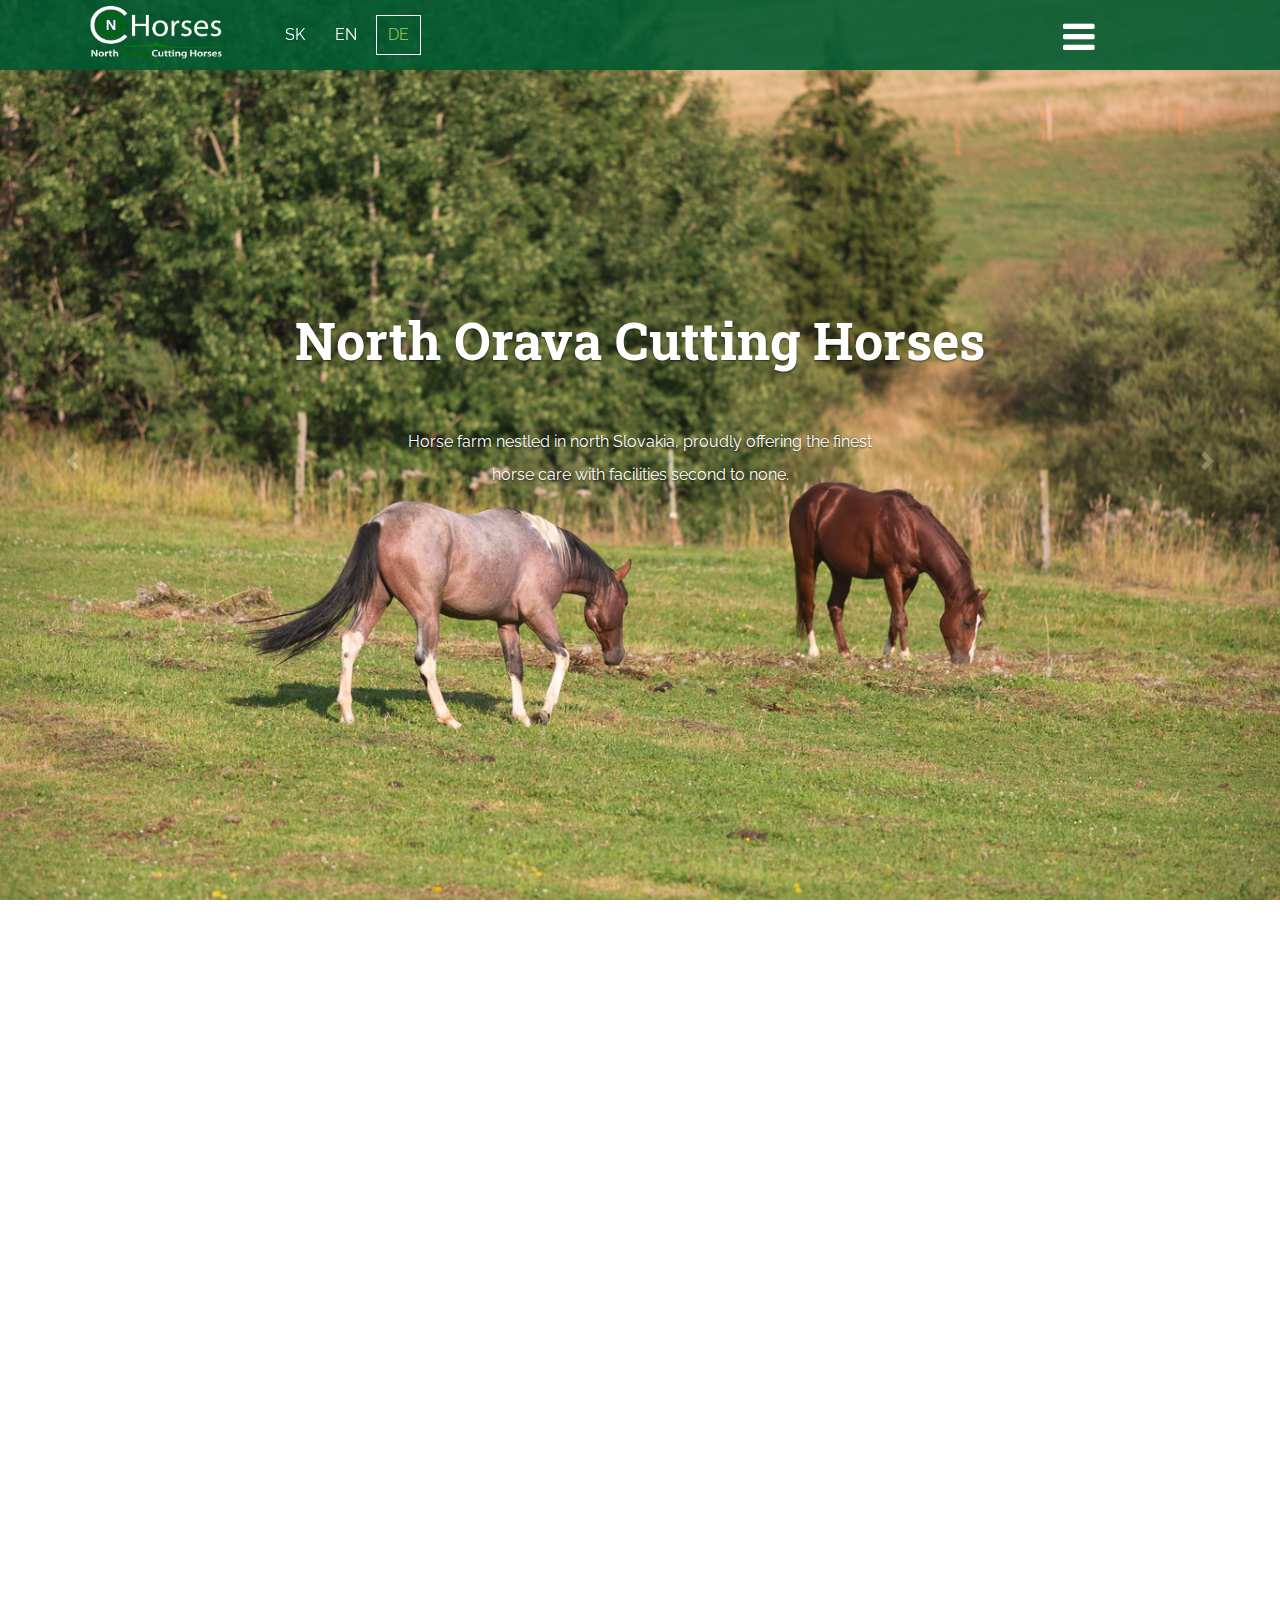
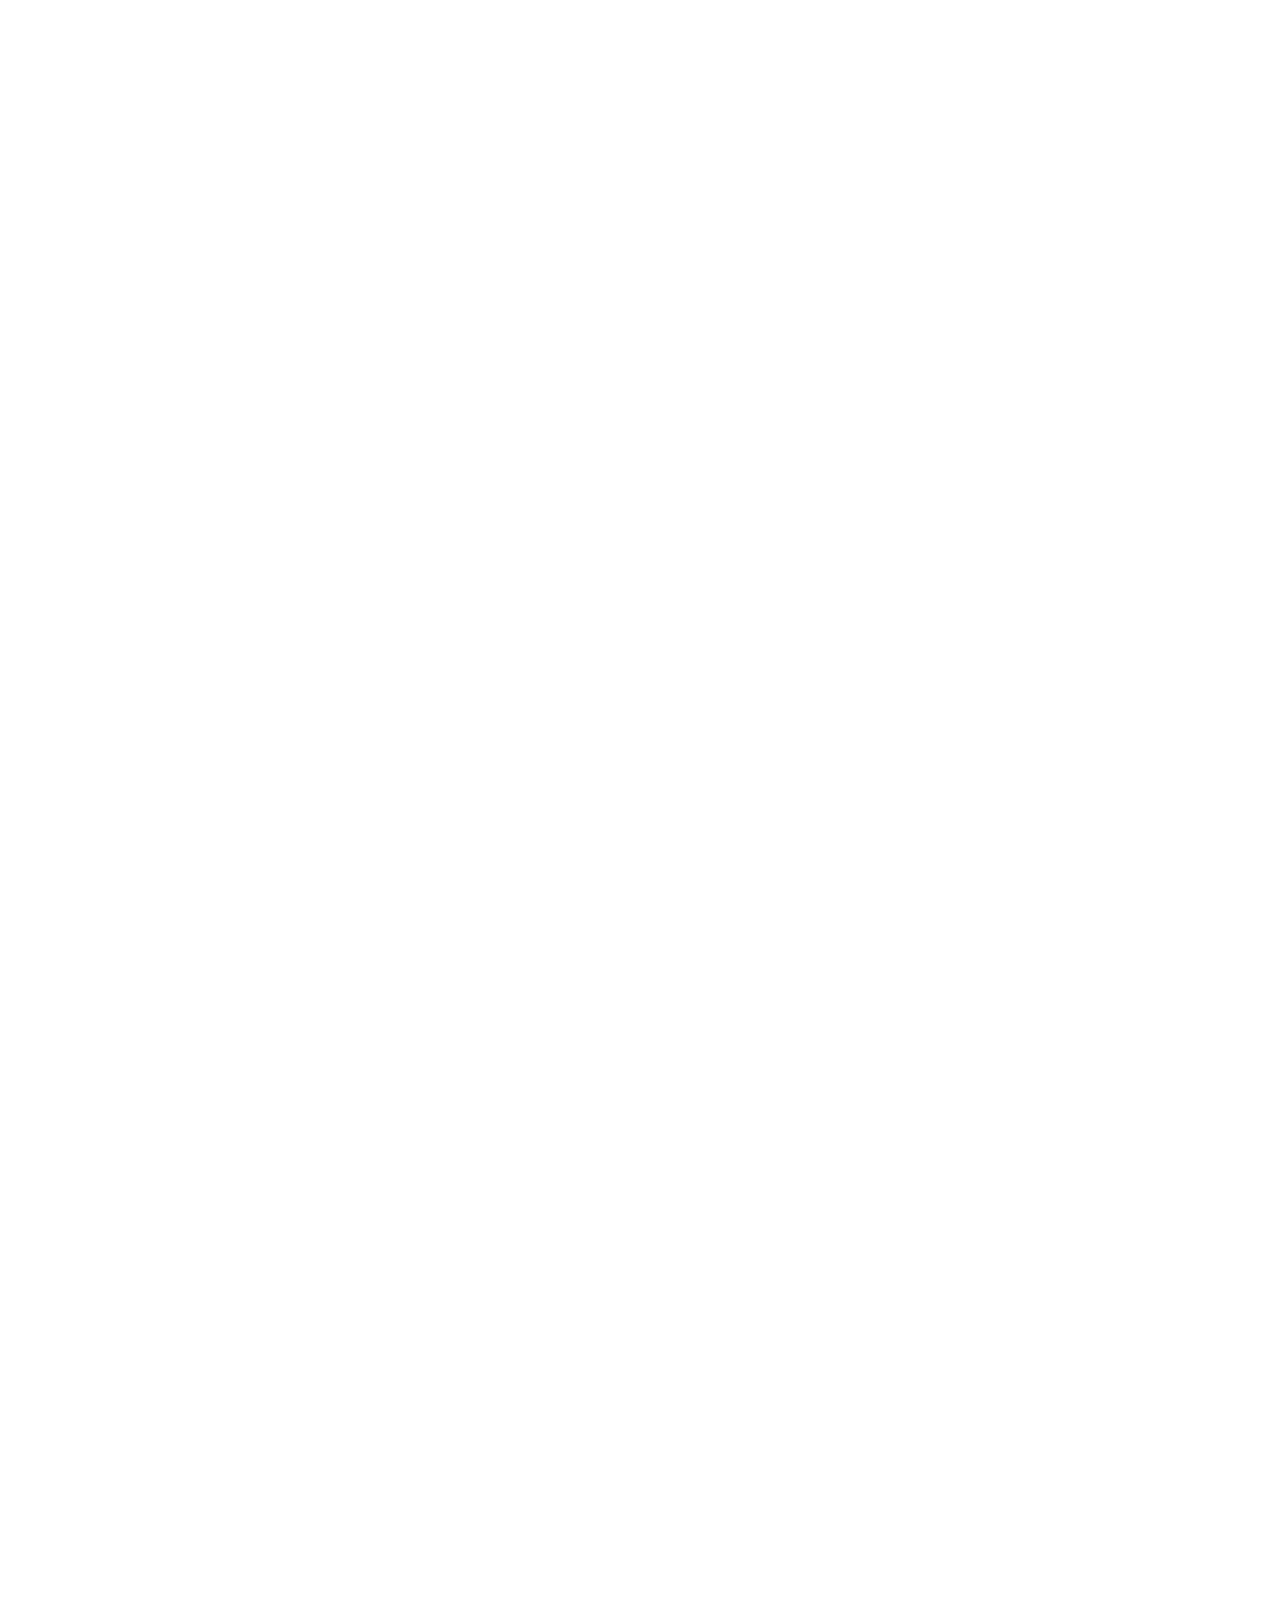
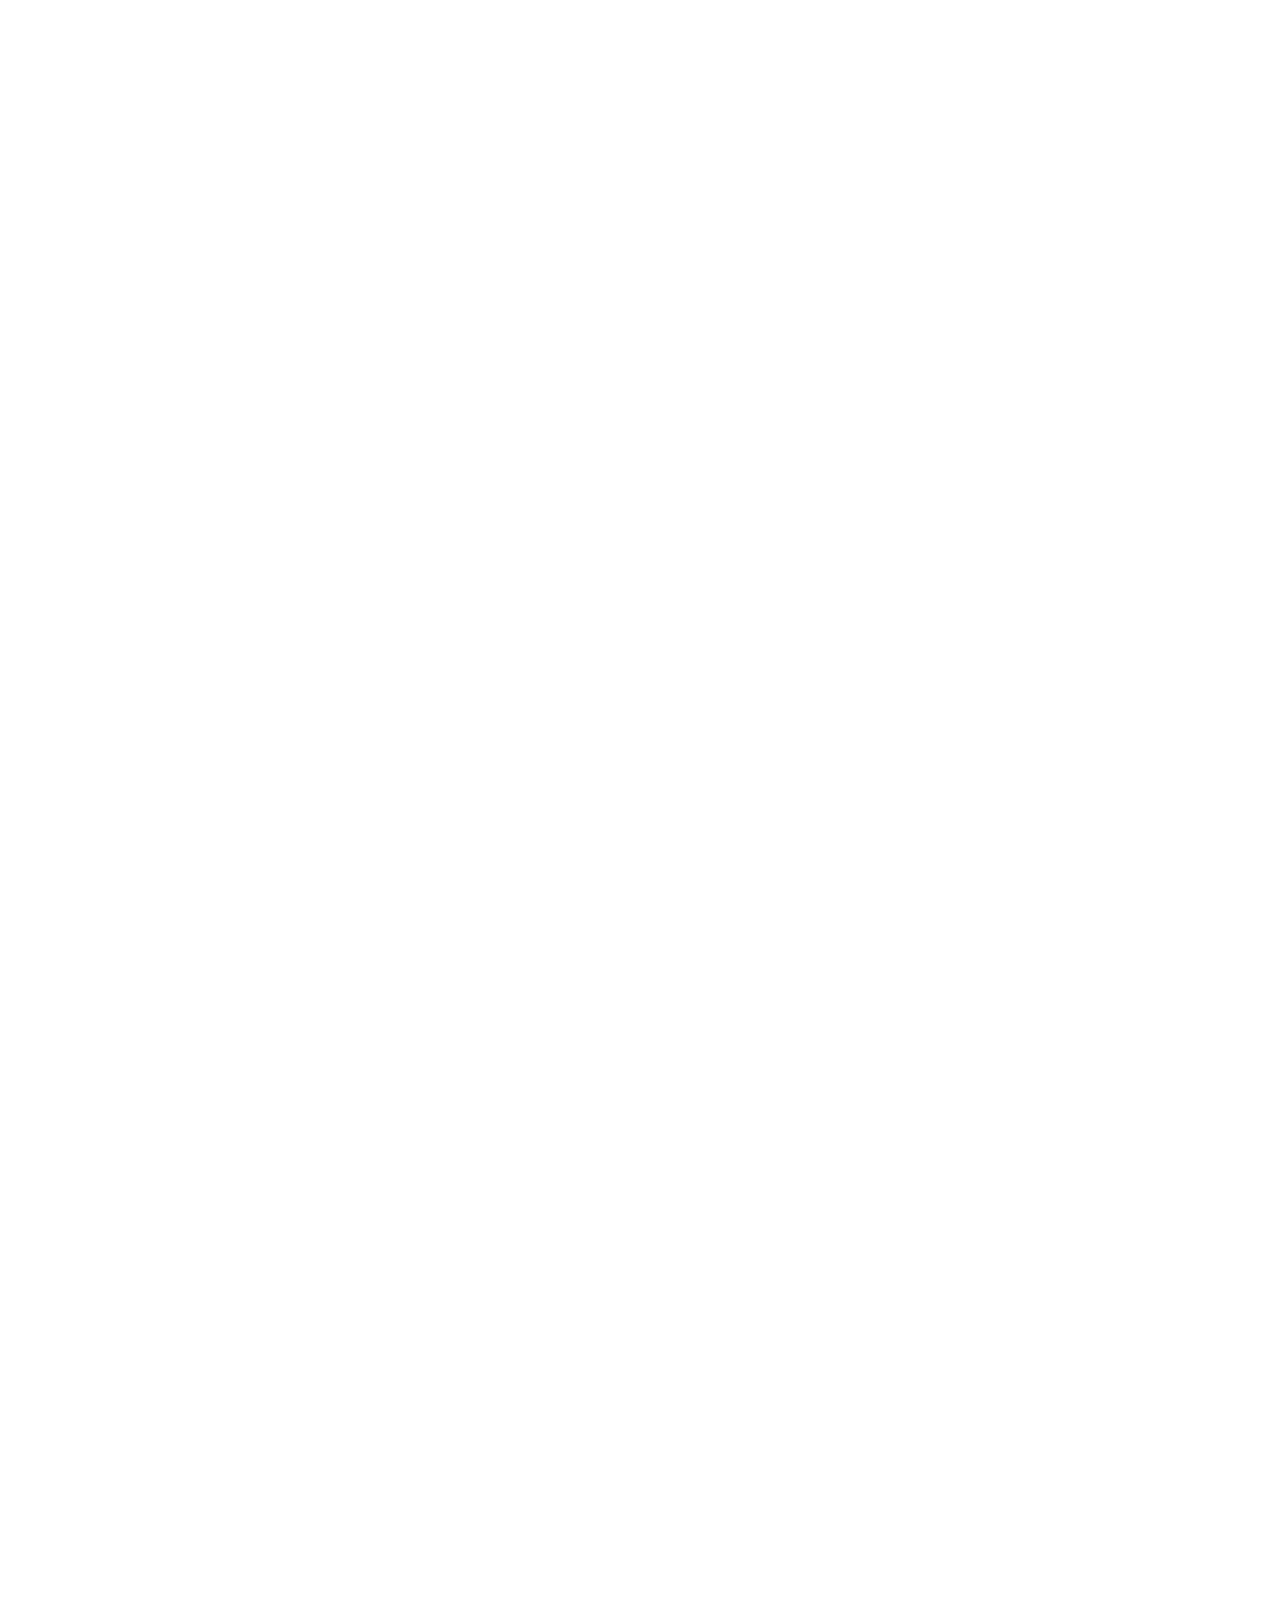
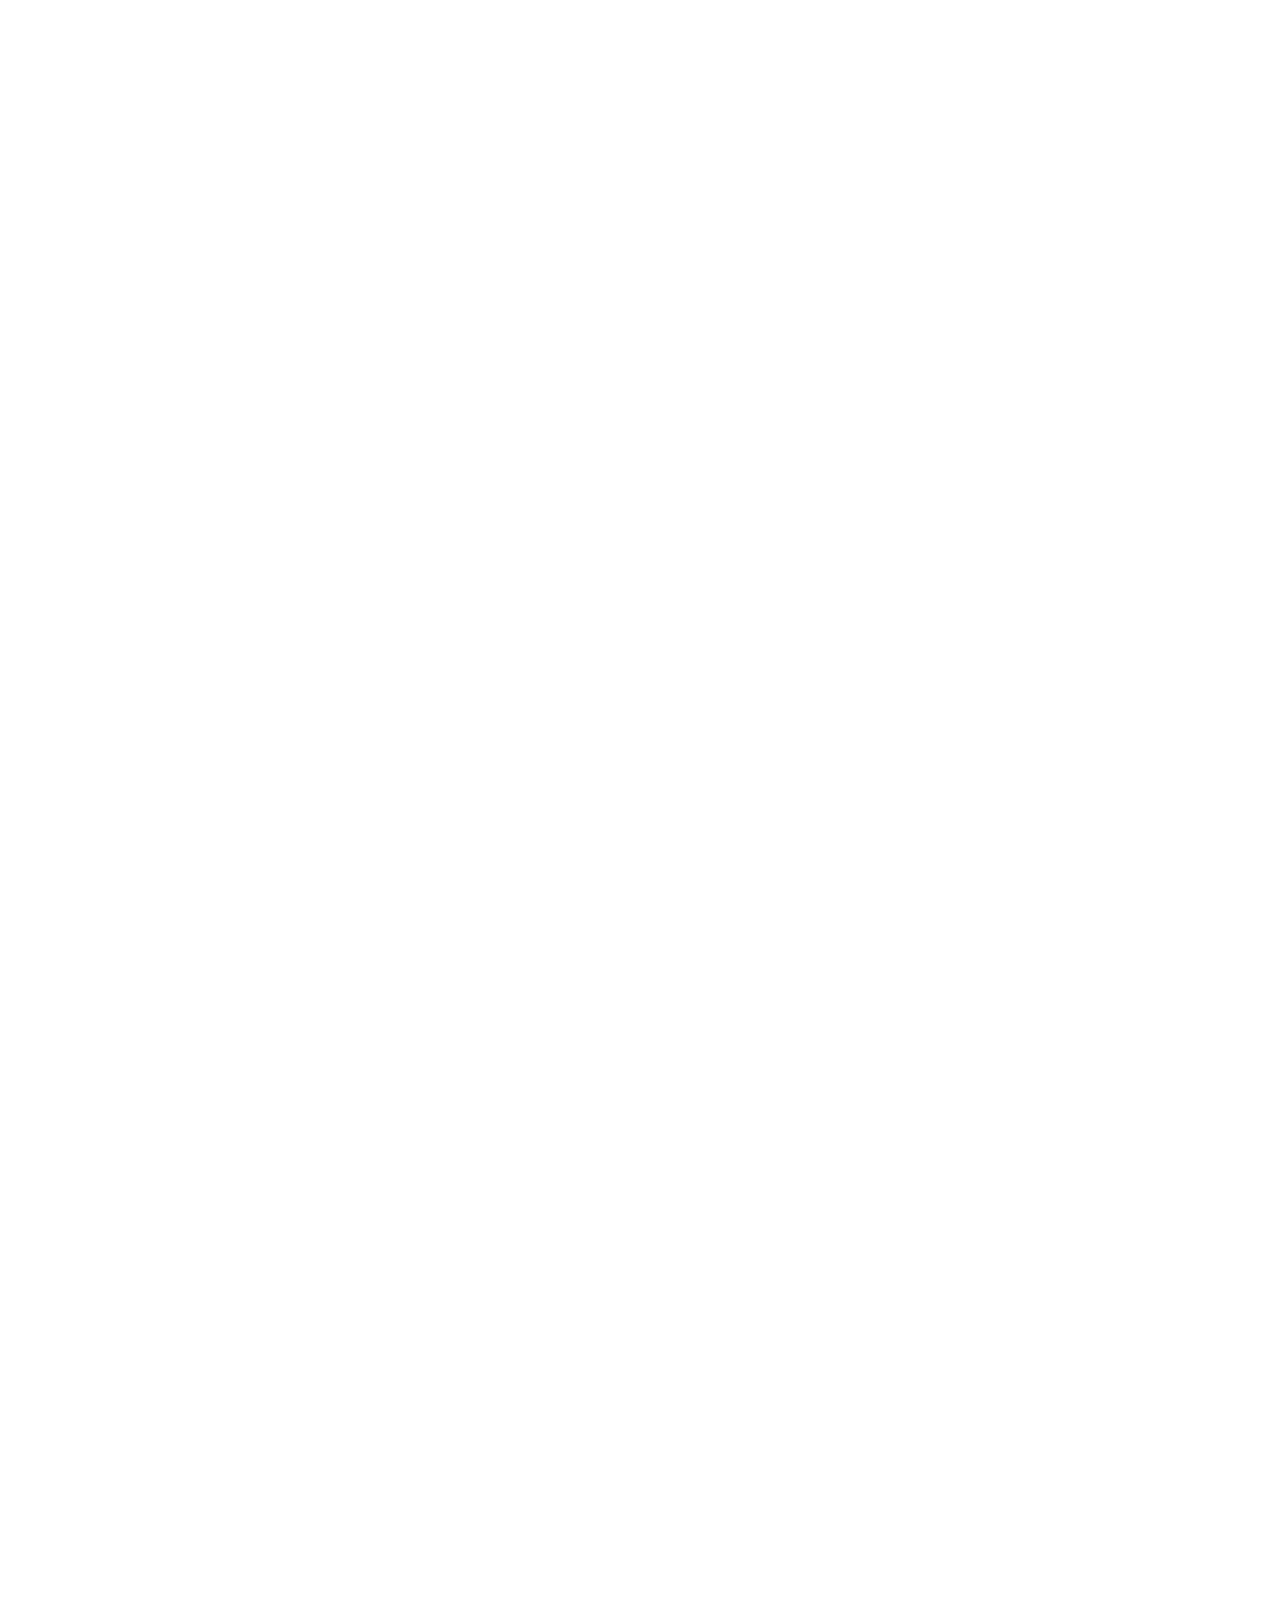
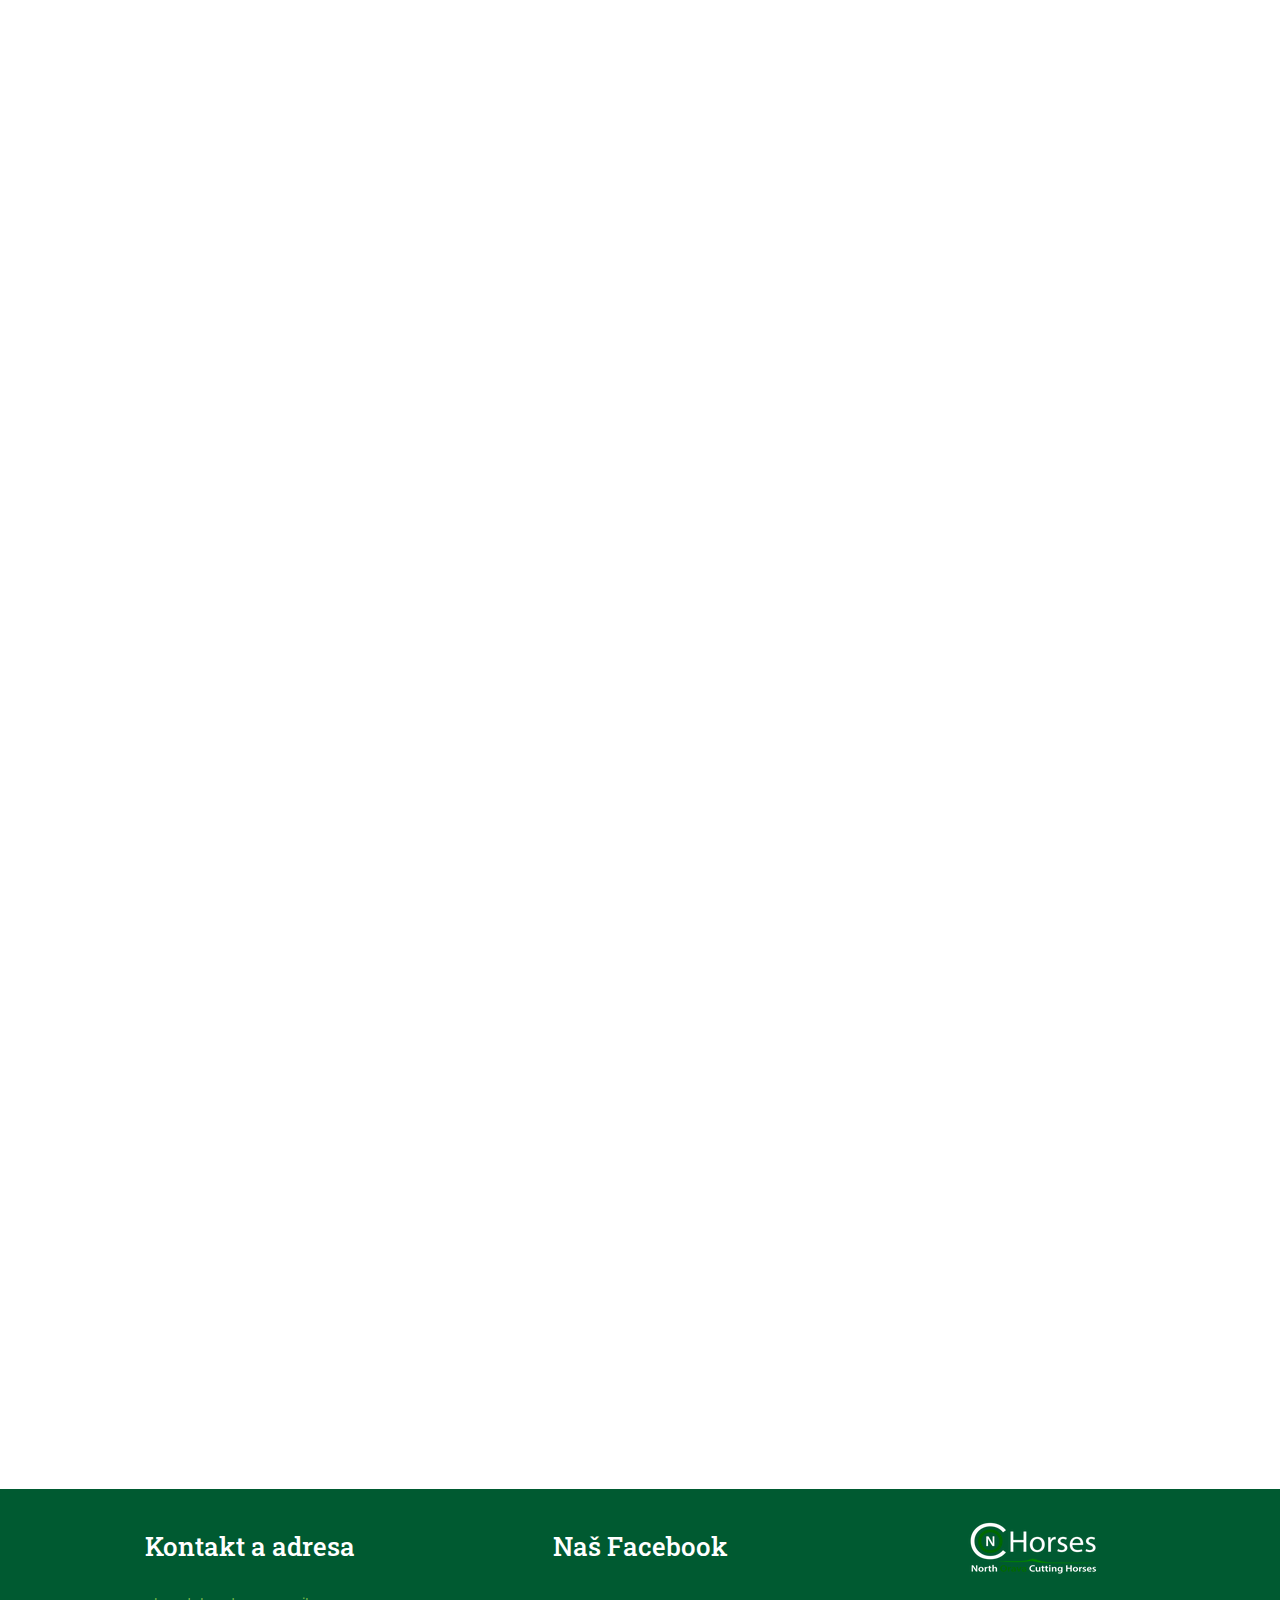
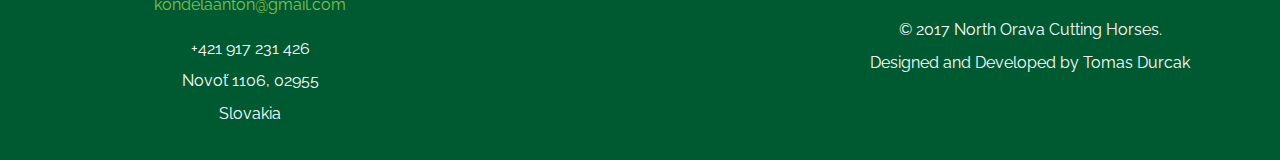
==== commit a6d7abcf: "new texts in carousel" ====
--- a/de.html
+++ b/de.html
@@ -1,46 +1,49 @@
 <!DOCTYPE html>
 <html lang="en">
 	<head>
-		<meta charset="utf-8">
-		<meta http-equiv="X-UA-Compatible" content="IE=edge">
-		<meta name="viewport" content="width=device-width, initial-scale=1">
-		<meta name="description" content="">
-		<meta name="author" content="">
-		<title>North Orava Cutting Horses - website</title>
-		<!-- Bootstrap core CSS -->
-		<link href="bootstrap/css/theme.css" rel="stylesheet">
-		<!-- Custom styles for this template -->
-		<link href="style.css" rel="stylesheet">
-		<!-- HTML5 shim and Respond.js for IE8 support of HTML5 elements and media queries -->
-		<!--[if lt IE 9]>
-	  <script src="https://oss.maxcdn.com/html5shiv/3.7.2/html5shiv.min.js"></script>
-	  <script src="https://oss.maxcdn.com/respond/1.4.2/respond.min.js"></script>
-	<![endif]-->
-		<link href='https://fonts.googleapis.com/css?family=Roboto+Slab:400,300,700,100' rel='stylesheet' type='text/css'>
-		<link href='https://fonts.googleapis.com/css?family=Raleway:300,700,900,500' rel='stylesheet' type='text/css'>
-		<link rel="stylesheet" href="https://cdnjs.cloudflare.com/ajax/libs/typicons/2.0.8/typicons.min.css">
-		<link rel="stylesheet" href="https://maxcdn.bootstrapcdn.com/font-awesome/4.7.0/css/font-awesome.min.css">
-		<!-- <link rel="stylesheet" href="https://maxcdn.bootstrapcdn.com/bootstrap/3.3.7/css/bootstrap.min.css"> -->
-		<link rel="stylesheet" href="assets/css/pushy.css">
-		<link rel="stylesheet" href="assets/css/masonry.css">
-		<link rel="stylesheet" href="assets/css/animate.css">
-		<link rel="stylesheet" href="assets/css/magnific-popup.css">
-		<link rel="stylesheet" href="assets/css/odometer-theme-default.css">
-		<script>
-		window.odometerOptions = {
-		  selector: '.odometer',
-		  format: '(,ddd)', // Change how digit groups are formatted, and how many digits are shown after the decimal point
-		  duration: 13000, // Change how long the javascript expects the CSS animation to take
-		  theme: 'default'
-		};
-		</script>
-
+	  <meta charset="utf-8">
+	  <meta http-equiv="X-UA-Compatible" content="IE=edge">
+	  <meta name="viewport" content="width=device-width, initial-scale=1">
+	  <meta name="description" content="">
+	  <meta name="author" content="">
+	  <title>North Orava Cutting Horses - website</title>
+
+	  <link rel="stylesheet" href="https://cdnjs.cloudflare.com/ajax/libs/normalize/5.0.0/normalize.min.css">
+
+	  <!-- <link rel='stylesheet prefetch' href='https://maxcdn.bootstrapcdn.com/bootstrap/3.3.5/css/bootstrap.min.css'> -->
+
+	  <!-- <link rel="stylesheet" href="css/style.css"> -->
+
+	  <!-- Bootstrap core CSS -->
+	  <link href="bootstrap/css/theme.css" rel="stylesheet">
+	  <!-- Custom styles for this template -->
+	  <link href="style.css" rel="stylesheet">
+
+	  <link href='https://fonts.googleapis.com/css?family=Roboto+Slab:400,300,700,100' rel='stylesheet' type='text/css'>
+	  <link href='https://fonts.googleapis.com/css?family=Raleway:300,700,900,500' rel='stylesheet' type='text/css'>
+	  <link rel="stylesheet" href="https://cdnjs.cloudflare.com/ajax/libs/typicons/2.0.8/typicons.min.css">
+	  <link rel="stylesheet" href="https://maxcdn.bootstrapcdn.com/font-awesome/4.7.0/css/font-awesome.min.css">
+	  
+	  <link href="style.css" rel="stylesheet">
+	  <link rel="stylesheet" href="assets/css/pushy.css">
+	  <link rel="stylesheet" href="assets/css/masonry.css">
+	  <link rel="stylesheet" href="assets/css/animate.css">
+	  <link rel="stylesheet" href="assets/css/magnific-popup.css">
+	  <link rel="stylesheet" href="assets/css/odometer-theme-default.css">
+	  <script>
+	  window.odometerOptions = {
+	    selector: '.odometer',
+	    format: '(,ddd)', // Change how digit groups are formatted, and how many digits are shown after the decimal point
+	    duration: 13000, // Change how long the javascript expects the CSS animation to take
+	    theme: 'default'
+	  };
+	  </script>
 	</head>
-	<body class="">
+	<body>
 		<!-- Pushy Menu -->
 		<nav class="pushy pushy-left">
 		<ul class="list-unstyled">			
-			<li><a href="#home">Úvod</a></li>
+			<li><a href="#">Úvod</a></li>
 			<li><a href="#feat">Ponúkame</a></li>
 			<li><a href="#about">O nás</a></li>
 			<li><a href="#cutting">Cutting</a></li>
@@ -53,60 +56,122 @@
 		</nav>
 		<!-- Site Overlay -->
 		<div class="site-overlay"></div>
-
-		<header id="home">
-			<div class="container-fluid">
-				<!-- change the image in style.css to the class header .container-fluid [approximately row 50] -->
-				<div class="container">
-					<div class="row">
-						<div class="col-md-2 col-md-offset-0 col-sm-3 col-xs-10 col-xs-offset-1">
-							<a href="#" class="thumbnail logo">
-								<img src="images/logo_white2.png" alt="" class="img-responsive center-block">
-							</a>
-						</div>
-						<div class="col-md-3 col-sm-4" >	
-							<div class="header-languages">
-								<ul>
-									<li>
-										<a href="index.html" title="Slovak">
-										<span>sk</span>
-										</a>
-									</li>
-									<li>
-										<a href="en.html" title="English">
-										<span>en</span>
-										</a>
-									</li>
-									<li class="active">
-										<a href="de.html" title="Deutsch">
-										<span>de</span>
-										</a>
-									</li>
-								</ul>
-							</div>
-						</div>
-						<div class="col-md-1 col-md-offset-5 col-sm-2 col-sm-offset-2 col-xs-3 text-center">
-						  <div class="menu-btn"><span class="hamburger"><i class="fa fa-bars"></i></span></div>
-						</div>
-					</div>
-					<div class="jumbotron">
-						<h1 class="hidden-xs"><strong>North Orava Cutting Horses</strong></h1>
-						<h2 class="visible-xs"><strong>North Orava Cutting Horses</strong></h2>
-						<p class="hidden-xs">Luxury horse farm nestled in north Slovakia, proudly offering the finest </br>horse care with facilities second to none.</p>
+		<div class="fill">
+		    <!-- <div class="row"> -->
+		        <!-- <div class="col-12"> -->
+		            <div id="carousel-example-generic" class="carousel slide" data-ride="carousel">
+		                <div class="carousel-inner">
+							<div class="item active">
+							  	<img src="images/carousel/11.jpg" alt="Fifth Image" class="img-responsive">
+							  	<div class="carousel-caption">
+						         	<h1 class="hidden-xs"><strong>North Orava Cutting Horses</strong></h1>
+									<h2 class="visible-xs"><strong>North Orava Cutting Horses</strong></h2>
+									<p class="hidden-xs">Horse farm nestled in north Slovakia, proudly offering the finest </br>horse care with facilities second to none.</p>
+						        </div>
+							</div>
+		                    <div class="item">
+		                        <img src="images/carousel/10.jpg" alt="Second Image" class="img-responsive">
+		                        <div class="carousel-caption">
+						         	<h1 class="hidden-xs"><strong>Jazdecká hala s veľkosťou</strong></h1>
+						         	<h2 class="hidden-xs">25&nbsp;x&nbsp;40&nbsp;m</h2>
+									<h2 class="visible-xs"><strong>Jazdecká hala s veľkosťou 25&nbsp;x&nbsp;40&nbsp;m</strong></h2>
+						        </div>
+		                    </div>
+							<div class="item">
+							  	<img src="images/carousel/5.jpg" alt="Second Image"  class="img-responsive">
+							  	<div class="carousel-caption">
+						         	<h1 class="hidden-xs"><strong>Zariadenie pre tréning cuttingových koní</strong></h1>
+									<h2 class="visible-xs"><strong>Zariadenie pre tréning cuttingových koní</strong></h2>
+						        </div>
+							</div>
+							<div class="item">
+							  	<img src="images/carousel/6.jpg" alt="Fourth Image"  class="img-responsive">
+							  	<div class="carousel-caption">
+						         	<h1 class="hidden-xs"><strong>Pastviny v blízkosti areálu</strong></h1>
+						         	<h2 class="hidden-xs">12&nbsp;hektárov</h2>
+
+									<h2 class="visible-xs"><strong>Pastviny v blízkosti areálu (12&nbsp;hektárov)</strong></h2>
+						        </div>
+							</div>
+							<div class="item">
+							  	<img src="images/carousel/13.jpg" alt="Fifth Image" class="img-responsive">
+							  	<div class="carousel-caption">
+						         	<h1 class="hidden-xs"><strong>22 boxov pre ustajnenie</strong></h1>
+						         	<h2 class="hidden-xs">3,5&nbsp;x&nbsp;3,5&nbsp;m</h2>
+									<h2 class="visible-xs"><strong>22 boxov pre ustajnenie (3,5&nbsp;x&nbsp;3,5&nbsp;m)</strong></h2>
+						        </div>
+							</div>
+							<div class="item">
+							  	<img src="images/carousel/9.jpg" alt="Fifth Image" class="img-responsive">
+							  	<div class="carousel-caption">
+						         	<h1 class="hidden-xs"><strong>Možnosť ubytovania priamo na mieste</strong></h1>
+									<h2 class="visible-xs"><strong>Možnosť ubytovania priamo na mieste</strong></h2>
+						        </div>
+							</div>
+
+		                </div>
+		            </div>
+		                        <!-- Controls -->
+            <a class="left carousel-control" href="#carousel-example-generic" role="button" data-slide="prev">
+            	<span class="glyphicon glyphicon-chevron-left"></span>
+    			<span class="sr-only">Previous</span>
+            </a>
+            <a class="right carousel-control" href="#carousel-example-generic" role="button" data-slide="next">
+            	<span class="glyphicon glyphicon-chevron-right"></span>
+    			<span class="sr-only">Next</span>
+            </a>
+		</div>
+        <header id="home" class="header nav-down container-fluid">
+			<div class="container">
+				<div class="row">
+					<div class="col-md-2 col-sm-3 hidden-xs">
+						<a href="#" class="thumbnail logo">
+							<img src="images/logo_white2.png" alt="" class="img-responsive center-block">
+						</a>
+					</div>
+					<div class="visible-xs col-xs-4 col-sm-3">
+						<a href="#" class="logo-small">
+							<img src="images/logo_white2.png" alt="" class="img-responsive center-block">
+						</a>
+					</div>
+					<div class="col-md-3 col-md-offset-0 col-sm-4 col-xs-6 nopadding" >	
+						<div class="header-languages">
+							<ul>
+								<li>
+									<a href="index.html" title="Slovak">
+									<span>sk</span>
+									</a>
+								</li>
+								<li>
+									<a href="en.html" title="English">
+									<span>en</span>
+									</a>
+								</li>
+								<li class="active">
+									<a href="de.html" title="Deutsch">
+									<span>de</span>
+									</a>
+								</li>
+							</ul>
+						</div>
+					</div>
+					<div class="col-md-1 col-md-offset-5 col-sm-2 col-sm-offset-2 col-xs-2 text-center">
+					  <div class="menu-btn"><span class="hamburger"><i class="fa fa-bars"></i></span></div>
 					</div>
 				</div>
 			</div>
 		</header>
+
 		<section id="feat">
 			<div class="container">
 				<div class="row features">
 					<div class="col-md-4 text-center wow fadeInUp" data-wow-delay="100ms">
-						<a href="#" class="image featured"><img src="images/kondela.jpg" alt="" /></a>
+						<a href="#" class="image featured"><img src="images/trening.jpg" alt="" /></a>
 						<h4>Tréning</h4>
-						<p>Ponúkame tréning cuttingových koní (200 Eur/ Mesiac) a taktiež tréning Non Pro jazdcov a sprostredkovanie a poradenstvo pri nákupe a predaji koní.</p>
+						<p>Ponúkame tréning cuttingových koní (250 Eur/ Mesiac) a taktiež tréning Non Pro jazdcov a sprostredkovanie a poradenstvo pri nákupe a predaji koní.</p>
 					</div>
 					<div class="col-md-4 text-center wow fadeInUp" data-wow-delay="300ms">
-						<a href="#" class="image featured"><img src="images/spook2.jpg" alt="" /></a>
+						<a href="#" class="image featured"><img src="images/americana.jpg" alt="" /></a>
 						<h4>Showing</h4>
 						<p>Pravidelne sa zúčastňujeme na cuttingových pretekoch v Maďarsku, Poľsku, Slovensku, Nemecku a Českej republike.</p>
 					</div>
@@ -136,18 +201,18 @@
 		<section id="about" class="number wow fadeInUp" data-wow-delay="300ms">
 			<!-- change the image in style.css to the class .number .container-fluid [approximately row 102] -->
 			<div class="container-fluid">
-				<div class="container">
-					<div class="row">
-						<div class="col-md-8 col-md-offset-2 opalines">
+				<div class="container vertical-center">
+					<div class="row ">
+						<div class="col-md-7 center-block">
+							<div class="videoWrapper">
+						    	<iframe width="600" height="400" src="https://www.youtube.com/embed/TpNorY6CaBI" frameborder="0" allowfullscreen></iframe>
+							</div>
+						</div>
+						<div class="col-md-5 opalines">
 							<div class="row text-center">
 								<div class="col-md-offset-1 col-md-10">
-									<h3>North Orava Cutting Horses</h3>
-									<p>Sme cuttingový ranč nachádzajúci sa na severe Slovenska v krásnej Oravskej prírode. Venujeme sa chovu, tréningu a súťažnému predvádzaniu koní. Náš areál je vybavený jazdeckou krytou halou (dokončená v roku 2010) s rozmermi 25x40 metrov,sedlovňou, spoločenskou miestnosťou, stajňou s kapacitou 22 boxov a vonkajšími prístreškami. Stále pokračujeme v budovaní nášho areálu.</p>
-								</div>
-							</div>
-							<div class="row center-block">
-								<div class="videoWrapper">
-							    	<iframe width="500" height="400" src="https://www.youtube.com/embed/TpNorY6CaBI" frameborder="0" allowfullscreen></iframe>
+									<h2>O nás</h2>
+									<p>Sme cuttingový ranč nachádzajúci sa na severe Slovenska v krásnej Oravskej prírode. Venujeme sa chovu, tréningu a súťažnému predvádzaniu koní. Náš areál je vybavený jazdeckou krytou halou (dokončená v roku 2010) s rozmermi 25x40 metrov, sedlovňou, spoločenskou miestnosťou, stajňou s kapacitou 22 boxov a vonkajšími prístreškami. Stále pokračujeme v budovaní nášho areálu.</p>
 								</div>
 							</div>
 						</div>
@@ -168,7 +233,7 @@
 					</div>
 					<div class="col-md-5 custom hidden-xs">
 						<!-- <a href="#"> -->
-						  <img src="images/cutting2.jpg" alt="" class="img-responsive center-block">
+						  <img src="images/duliak2.jpg" alt="" class="img-responsive center-block">
 						<!-- </a> -->
 					</div>
 				</div>
@@ -177,26 +242,22 @@
 		<section id="news" class="story wow fadeInUp" data-wow-delay="300ms">
 			<!-- change the image in style.css to the class .story .container-fluid [approximately row 141] -->
 			<div class="container-fluid">
-				<div class="container">
+				<div class="container vertical-center" style="display: inline">
 					<div class="row">
-						<div class="col-md-6 opalines">
-							<div class="row">
-								<div class="col-md-10 col-md-offset-1 text-center">
-									<h2>Všetky novinky najdete na našej FB stránke.</h2>
-									<div id="fb-root"></div>
-									<script>(function(d, s, id) {
-									  var js, fjs = d.getElementsByTagName(s)[0];
-									  if (d.getElementById(id)) return;
-									  js = d.createElement(s); js.id = id;
-									  js.src = 'https://connect.facebook.net/sk_SK/sdk.js#xfbml=1&version=v2.10';
-									  fjs.parentNode.insertBefore(js, fjs);
-									}(document, 'script', 'facebook-jssdk'));</script>
-									<div style="width: 100%;">
-										<center>
-											<div class="fb-page" data-href="https://www.facebook.com/NorthOravaCuttingHorses/?fref=ts" data-tabs="timeline" data-width="500" data-height="500" data-small-header="true" data-adapt-container-width="true" data-hide-cover="false" data-show-facepile="false"><blockquote cite="https://www.facebook.com/NorthOravaCuttingHorses/?fref=ts" class="fb-xfbml-parse-ignore"><a href="https://www.facebook.com/NorthOravaCuttingHorses/?fref=ts">North Orava Cutting Horses</a></blockquote></div>
-										</center>
-									</div>
-								</div>
+						<div class="col-md-8 col-md-offset-2 opalines text-center">
+							<h2>Všetky novinky nájdete na našej FB stránke.</h2>
+							<div id="fb-root"></div>
+							<script>(function(d, s, id) {
+							  var js, fjs = d.getElementsByTagName(s)[0];
+							  if (d.getElementById(id)) return;
+							  js = d.createElement(s); js.id = id;
+							  js.src = 'https://connect.facebook.net/sk_SK/sdk.js#xfbml=1&version=v2.10';
+							  fjs.parentNode.insertBefore(js, fjs);
+							}(document, 'script', 'facebook-jssdk'));</script>
+							<div style="width: 100%;">
+								<center>
+									<div class="fb-page" data-href="https://www.facebook.com/NorthOravaCuttingHorses/?fref=ts" data-tabs="timeline" data-width="500" data-height="60%" data-small-header="true" data-adapt-container-width="true" data-hide-cover="false" data-show-facepile="false"><blockquote cite="https://www.facebook.com/NorthOravaCuttingHorses/?fref=ts" class="fb-xfbml-parse-ignore"><a href="https://www.facebook.com/NorthOravaCuttingHorses/?fref=ts">North Orava Cutting Horses</a></blockquote></div>
+								</center>
 							</div>
 						</div>
 					</div>
@@ -260,7 +321,7 @@
 		</section>
 		<section id="accomodation" class="accomodation wow fadeInUp" data-wow-delay="300ms">
 			<div class="container-fluid">
-				<div class="container">
+				<div class="container vertical-center">
 					<div class="row">
 						<div class="col-md-6 opaline text-center">
 							<h2>Ubytovanie</h2>
@@ -270,17 +331,17 @@
 							<div class="row text-center justify-content-sm-center">
 								<div class="col-md-11">
 									<div class="col-md-3 col-md-offset-1 boxes  wow fadeInUp">
-										<p><span class="glyphicon glyphicon-bed"></span></p>
+										<p><span class="glyphicon glyphicon-bed"></span>&ensp;<span class="glyphicon glyphicon-bed"></span></p>
 										<h4>Izba 1</h4>
 										<p>2x manželská posteľ</p>
 									</div>
 									<div class="col-md-3 col-md-offset-1 boxes  wow fadeInUp" data-wow-delay="300ms">
-										<p><span class="glyphicon glyphicon-bed"></span></p>
+										<p><span class="glyphicon glyphicon-bed"></span>&ensp;<span class="fa fa-bed" aria-hidden="true"></p>
 										<h4>Izba 2</h4>
 										<p>1 manželská posteľ, <br> 1 pohovka</p>
 									</div>
 									<div class="col-md-3 col-md-offset-1 boxes  wow fadeInUp" style="padding-bottom: 4em;" data-wow-delay="300ms">
-										<p><span class="glyphicon glyphicon-bed"></span></p>
+										<p><span class="fa fa-bed" aria-hidden="true"></span></p>
 										<h4>Izba 3</h4>
 										<p>1 jednolôžko <br></p>
 									</div>
@@ -360,8 +421,8 @@
 						<h4>Milan Klimčík</h4>
 						<p>Mobil: 0905 228 824 </br>
 						 	Email: </br> klimcik.milan@gmail.com</br>
-						 	(Majiteľ, chovateľ a trener) </br>
-						<a href="https://www.facebook.com/bozena.bolekova?fref=ts" target="_blank"><i class="typcn typcn-social-facebook-circular"></i></a>
+						 	(Majiteľ, chovateľ a jazdec) </br>
+						<a href="https://www.facebook.com/bozena.bolekova?fref=ts" target="_blank"><i class="typcn typcn-social-facebook-circular" style="color:#83C14C;"></i></a>
 						</p>
 					</div>
 					<div class="col-md-3 text-center wow fadeInUp" data-wow-delay="300ms">
@@ -370,32 +431,30 @@
 						  <p>Mobil: 0917 231 426 </br> 
 							 Email: </br> kondelaanton@gmail.com </br>
 							 (Tréner) </br>
-						<a href="https://www.facebook.com/anton.kondela.7?fref=ts" target="_blank"><i class="typcn typcn-social-facebook-circular"></i></a>
+						<a href="https://www.facebook.com/anton.kondela.7?fref=ts" target="_blank"><i class="typcn typcn-social-facebook-circular" style="color:#83C14C;"></i></a>
 						</p>
 					</div>
-					<div class="col-md-3 text-center wow fadeInUp" data-wow-delay="500ms">
-						<a href="#" class="image featured"><img src="images/marek2.jpg" alt="" /></a>
-						<h4>Marek Medvecký</h4>
-						<p>Mobil: 0907 803 695 </br> 
-							Email: medveckymarek77@gmail.com </br>
-						 	(Chovateľ a trener) </br>
-						<a href="https://www.facebook.com/marek.medvecky?fref=ts" target="_blank"><i class="typcn typcn-social-facebook-circular"></i></a>
-						</p>
-					</div> 
-					
 					<div class="col-md-3 text-center wow fadeInUp" data-wow-delay="500ms">
 						<a href="#" class="image featured"><img src="images/klaudia.jpg" alt="" /></a>
 						<h4>Klaudia Klimčíková</h4>
 						<p>Mobil: 0908 625 961 </br> 
 							 Email: klimcikova.klaudia@gmail.com </br>
 							 (Jazdecká škola) </br>
-						<a href="https://www.facebook.com/klaudia.klimcikova?fref=ts" target="_blank"><i class="typcn typcn-social-facebook-circular"></i></a>
+						<a href="https://www.facebook.com/klaudia.klimcikova?fref=ts" target="_blank"><i class="typcn typcn-social-facebook-circular" style="color:#83C14C;"></i></a>
 						</p>
-					</div>                   
-				</div>
-			</div>
-		</section>
-
+					</div>  
+					<div class="col-md-3 text-center wow fadeInUp" data-wow-delay="500ms">
+						<a href="#" class="image featured"><img src="images/marek2.jpg" alt="" /></a>
+						<h4>Marek Medvecký</h4>
+						<p>Mobil: 0907 803 695 </br> 
+							Email: medveckymarek77@gmail.com </br>
+						 	(Chovateľ a jazdec) </br>
+						<a href="https://www.facebook.com/marek.medvecky?fref=ts" target="_blank"><i class="typcn typcn-social-facebook-circular" style="color:#83C14C;"></i></a>
+						</p>
+					</div>                  
+				</div>
+			</div>
+		</section>
 		<section class="clients wow fadeInUp" data-wow-delay="300ms">
 			<div class="container">
 				<div class="row">
@@ -403,7 +462,7 @@
 						<img src="images/sponzors/new_one.png" class="img-responsive" />
 					</div>
 					<div class="col-md-6">
-						<img src="images/sponzors/new_two.png" class="img-responsive" />
+						<img src="images/sponzors/new_three.png" class="img-responsive" />
 					</div>
 				</div>
 			</div>
@@ -429,7 +488,7 @@
 				<div class="row">
 					<div class="col-md-4 col-sm-4 text-center">
 			            <h4>Kontakt a adresa</h4>
-			            <p><a href="mailto:hello@crowdholding.com" class="footer-link" onclick="ga('send', 'event', 'Footer', 'Contact', 'Email');">kondelaanton@gmail.com</a></p>
+			            <p><a href="mailto:hello@crowdholding.com" class="footer-link" onclick="ga('send', 'event', 'Footer', 'Contact', 'Email');" style="color:#83C14C;">kondelaanton@gmail.com</a></p>
 			            <p>+421 917 231 426 <br>
 			             	Novoť 1106, 02955 <br>
 			               	Slovakia</p>
@@ -437,7 +496,7 @@
 					<div class="col-md-4 col-sm-4 text-center">
 						<h4 class="hidden-xs">Naš Facebook</h4>
 						<p class="social">
-							<a href="https://www.facebook.com/NorthOravaCuttingHorses/" target="_blank"><i class="typcn typcn-social-facebook-circular"></i></a>
+							<a href="https://www.facebook.com/NorthOravaCuttingHorses/" target="_blank" style="color:#83C14C;"><i class="typcn typcn-social-facebook-circular"></i></a>
 						</p>
 					</div>
 					<div class="col-md-4 col-sm-4 text-center ">
@@ -455,8 +514,7 @@
 		<script src="https://netdna.bootstrapcdn.com/twitter-bootstrap/2.0.4/js/bootstrap-scrollspy.js"></script>
 		<!-- IE10 viewport hack for Surface/desktop Windows 8 bug -->
 		<script src="assets/js/ie10-viewport-bug-workaround.js"></script>
-		<!-- <script src="http://masonry.desandro.com/masonry.pkgd.js"></script> -->
-		<!-- <script src="https://unpkg.com/masonry-layout@4/dist/masonry.pkgd.js"></script> -->
+
 		<script src="assets/js/masonry.pkgd.js"></script>
 		<script src="assets/js/masonry.js"></script>
 		<script src="assets/js/pushy.min.js"></script>
@@ -479,4 +537,71 @@
 
 </script>
 
-
+<script>
+  var $item = $('.carousel .item'); 
+  var $wHeight = $(window).height();
+  $item.eq(0).addClass('active');
+  $item.height($wHeight); 
+  $item.addClass('full-screen');
+
+  $('.carousel img').each(function() {
+    var $src = $(this).attr('src');
+    var $color = $(this).attr('data-color');
+    $(this).parent().css({
+      'background-image' : 'url(' + $src + ')',
+      'background-color' : $color
+    });
+    $(this).remove();
+  });
+
+  $(window).on('resize', function (){
+    $wHeight = $(window).height();
+    $item.height($wHeight);
+  });
+
+  $('.carousel').carousel({
+    interval: 6000,
+    pause: "false"
+  });
+</script>
+
+<script>
+	// Hide Header on on scroll down
+	var didScroll;
+	var lastScrollTop = 0;
+	var delta = 5;
+	var navbarHeight = $('header').outerHeight();
+
+	$(window).scroll(function(event){
+	    didScroll = true;
+	});
+
+	setInterval(function() {
+	    if (didScroll) {
+	        hasScrolled();
+	        didScroll = false;
+	    }
+	}, 250);
+
+	function hasScrolled() {
+	    var st = $(this).scrollTop();
+	    
+	    // Make sure they scroll more than delta
+	    if(Math.abs(lastScrollTop - st) <= delta)
+	        return;
+	    
+	    // If they scrolled down and are past the navbar, add class .nav-up.
+	    // This is necessary so you never see what is "behind" the navbar.
+	    if (st > lastScrollTop && st > navbarHeight){
+	        // Scroll Down
+	        $('header').removeClass('nav-down').addClass('nav-up');
+	    } else {
+	        // Scroll Up
+	        if(st + $(window).height() < $(document).height()) {
+	            $('header').removeClass('nav-up').addClass('nav-down');
+	        }
+	    }
+	    
+	    lastScrollTop = st;
+	}
+</script>
--- a/style.css
+++ b/style.css
@@ -1,3 +1,4 @@
+
 /*------------------------------------*\
 	COMMONS CLASSES
 \*------------------------------------*/
@@ -42,6 +43,39 @@
     font-size: 6em;
 }
 
+@font-face {
+  font-family: 'Glyphicons Halflings';
+
+  src: url('bootstrap/fonts/glyphicons-halflings-regular.eot');
+  src: url('bootstrap/fonts/glyphicons-halflings-regular.eot?#iefix') format('embedded-opentype'), url('bootstrap/fonts/glyphicons-halflings-regular.woff2') format('woff2'), url('bootstrap/fonts/glyphicons-halflings-regular.woff') format('woff'), url('bootstrap/fonts/glyphicons-halflings-regular.ttf') format('truetype'), url('bootstrap/fonts/glyphicons-halflings-regular.svg#glyphicons_halflingsregular') format('svg');
+}
+.glyphicon {
+  position: relative;
+  top: 1px;
+  display: inline-block;
+  font-family: 'Glyphicons Halflings';
+  font-style: normal;
+  font-weight: normal;
+  line-height: 1;
+
+  -webkit-font-smoothing: antialiased;
+  -moz-osx-font-smoothing: grayscale;
+}
+
+.glyphicon-bed:before {
+  content: "\e219";
+}
+.glyphicon-chevron-left:before {
+  content: "\e079";
+}
+.glyphicon-chevron-right:before {
+  content: "\e080";
+}
+
+body {
+    /*padding-top: 70px;*/
+}
+
 
 /*------------------------------------*\
 	HEADER
@@ -49,7 +83,7 @@
 
 header .container-fluid
 {
-    background-image: url('images/North-Orava-Cutting-18_small_b.jpg');
+    /*background-image: url('images/North-Orava-Cutting-18_small_b.jpg');*/
     background-repeat: no-repeat;
     background-size: cover;
     background-position: center center;
@@ -58,6 +92,27 @@
     padding-top: 36px;
 }
 
+
+.header
+{
+/*    position: absolute;
+    top: 6%;
+    width: 100%;
+    color: #FFF;*/
+    overflow: hidden;
+    background: rgba(0,90,48,.89);;
+    height: 70px;
+    position: fixed;
+    top: 0;
+    transition: top 0.2s ease-in-out;
+    width: 100%;
+    z-index: 1000;
+}
+
+.nav-up {
+    top: -70px;
+}
+
 .hamburger
 {
     font-size: 2.3em;
@@ -66,7 +121,7 @@
 
 .hamburger:hover
 {
-  color: #FFF;
+  color: #83C14C;
   cursor: pointer;
 }
 
@@ -77,10 +132,31 @@
     border: 0px;
 }
 
+
+@media screen and (max-width: 39.9375em) {
+    .logo-small {
+        padding: 20px 0;
+        float: left;
+    }
+
+    .hamburger
+    {
+        font-size: 1.9em;
+        color: #FFF;
+    }
+
+    .menu-btn {
+        padding-top: 4px;
+    }
+
+}
+
+
 .jumbotron
 {
     background: none;
     text-align: center;
+    background-color: unset;
 }
 
 .jumbotron h1,
@@ -92,6 +168,11 @@
 .jumbotron small
 {
     color: #FFFFFF;
+    background-color: unset;
+    text-shadow: 0px 4px 3px rgba(0,0,0,0.4),
+             0px 8px 13px rgba(0,0,0,0.1),
+             0px 18px 23px rgba(0,0,0,0.1);ba(0,0,0,0.05);
+
 }
 
 .jumbotron p
@@ -99,6 +180,10 @@
     color: #FFFFFF;
     margin-bottom: 5%;
     font-size: 1.2em;
+    background-color: unset;
+    text-shadow: 0px 4px 3px rgba(0,0,0,0.4),
+             0px 8px 13px rgba(0,0,0,0.1),
+             0px 18px 23px rgba(0,0,0,0.1);ba(0,0,0,0.05);
 }
 
 
@@ -108,7 +193,8 @@
 
 .number .container-fluid
 {
-    background-image: url('images/1.jpg');
+    /*background-image: url('images/North-Orava-Cutting-19-smaler.jpg');*/
+    background-color: #005A31;
     background-repeat: no-repeat;
     background-size: cover;
     background-position: center;
@@ -124,9 +210,29 @@
 
 .opalines
 {
-    padding-top: 3em;
-    padding-bottom: 3em;
-    background-color: rgba(255, 255, 255, 0.6588235294117647);
+    /*padding-top: 5em;*/
+    /*padding-bottom: 5em;*/
+    /*background-color: rgba(255, 255, 255, 0.6588235294117647);*/
+}
+.opalines h1,
+.opalines h3,
+.opalines h4,
+.opalines h5,
+.opalines h6,
+.opalines p {
+    color:#FDF3E7;
+}
+
+.opalines h2 {
+    color: #83C14C; 
+}
+
+.story h2 {
+    color: #FDF3E7;
+}
+
+.blog h2 {
+    color: #83C14C;
 }
 
 .opaline h1,
@@ -143,12 +249,8 @@
 .opaline .boxes
 {
     margin-top: 30px;
-    /*padding-top: 20px;*/
-    /*padding-bottom: 5px;*/
     border: 1px solid #FFF;
     font-family: 'Roboto Slab', serif;
-    /*margin-left: 6.5%;*/
-    /*background-color: rgba(128, 215, 247, 0.660);*/
 }
 
 .boxes .odometer.odometer-theme-default
@@ -158,7 +260,8 @@
 
 .story .container-fluid
 {
-    background-image: url('images/North-Orava-Cutting-10b.jpg');
+    /*background-image: url('images/North-Orava-Cutting-10b.jpg');*/
+    background-color: #005A31;
     background-repeat: no-repeat;
     background-size: cover;
     background-position: center;
@@ -166,7 +269,8 @@
 
 .accomodation .container-fluid
 {
-    background-image: url('images/gallery/10.jpg');
+    /*background-image: url('images/gallery/10.jpg');*/
+    background-color: #005A31;
     background-repeat: no-repeat;
     background-size: cover;
     background-position: center;
@@ -176,17 +280,13 @@
 
 .gallery
 {
-    background-color: #dddddd;
+    /*background-color: #dddddd;*/
+    background-color: #FDF3E7;
 }
 
 .prefooter .container-fluid
 {
-    background: linear-gradient(
-      rgba(33, 37, 43, 0.6),
-      rgba(33, 37, 43, 0.6)
-    ),
-
-    url('images/gallery/North-Orava-Cutting-07.jpg');
+    background-color: #83C14C; 
 }
 
 .prefooter h1,
@@ -206,7 +306,7 @@
 
 footer
 {
-    background-color: rgba(36, 50, 59, 1);
+    background-color: #005A31;
     padding-top: 2em;
     padding-bottom: 1.2em;
 }
@@ -314,13 +414,6 @@
     margin: 0 auto;
 }
 
-#fbpage{
-/*    width: 280px;
-    height: 350px;
-    background-color: #e5e5e5;*/
- }
-
-
 .header-languages {
     float: left;
     padding: 15px 0;
@@ -333,6 +426,7 @@
 .header-languages ul {
     margin: 0;
     font-size: 0;
+    padding-left: 20px;
 }
 .header-languages ul li,
 .header-languages ul li a,
@@ -349,7 +443,7 @@
 }
 .header-languages ul li a {
     padding: 11px;
-    color: #d6a876;
+    color: #FFFFFF;
     /*border: 1px solid #FFFFFF;*/
 }
 @media screen and (max-width: 39.9375em) {
@@ -359,11 +453,91 @@
 }
 .header-languages ul li.active a,
 .header-languages ul li a:hover {
-    color: #fff;
+    color: #83C14C;
     border: 1px solid #FFFFFF;
 }
 .header-languages ul li a span {
     font-size: 16px;
     line-height: 16px;
     text-transform: uppercase;
+}
+@media screen and (max-width: 39.9375em) {
+    .header-languages ul li a span {
+        font-size: 13px;
+        line-height: 13px;
+        text-transform: uppercase;
+    }
+}
+
+
+
+.fill {
+    width: 100%;
+    height: 100%;
+    background-position: center;
+    -webkit-background-size: cover;
+    -moz-background-size: cover;
+    background-size: cover;
+    -o-background-size: cover;
+    /*height: 110vh;*/
+    /*background-size: 100% auto;*/
+}
+
+.full-screen {
+  background-size: cover;
+  background-position: center;
+  background-repeat: no-repeat;
+}
+
+.vertical-center {
+  min-height: 100%;  /* Fallback for browsers do NOT support vh unit */
+  min-height: 100vh; /* These two lines are counted as one :-)       */
+
+  display: flex;
+  align-items: center;
+}
+
+.title {
+  position: absolute;
+  top: 50%;
+  left: 50%;
+  transform: translate(-50%, -50%);
+  color: white;
+  text-align: center;
+}
+.title h1 {
+  text-transform: uppercase;
+  margin: 0;
+  font-size: 3rem;
+  white-space: nowrap;
+  color: white;
+}
+.title h2 {
+  font-size: 2rem;
+  color: white;
+}
+.title p {
+  margin: 0;
+  font-size: 1.3rem;
+}
+
+.nopadding {
+   padding: 0 !important;
+   margin: 0 !important;
+}
+
+.carousel-caption {
+    top: 30%;
+    bottom: auto;
+    color: white;
+}
+.carousel-caption h1,
+.carousel-caption h2,
+.carousel-caption h3 {
+    color: white;
+}
+
+.carousel-control {
+    width: 10%;
+    opacity: 0.2;
 }--- a/style.css
+++ b/style.css
@@ -1,3 +1,4 @@
+
 /*------------------------------------*\
 	COMMONS CLASSES
 \*------------------------------------*/
@@ -42,6 +43,39 @@
     font-size: 6em;
 }
 
+@font-face {
+  font-family: 'Glyphicons Halflings';
+
+  src: url('bootstrap/fonts/glyphicons-halflings-regular.eot');
+  src: url('bootstrap/fonts/glyphicons-halflings-regular.eot?#iefix') format('embedded-opentype'), url('bootstrap/fonts/glyphicons-halflings-regular.woff2') format('woff2'), url('bootstrap/fonts/glyphicons-halflings-regular.woff') format('woff'), url('bootstrap/fonts/glyphicons-halflings-regular.ttf') format('truetype'), url('bootstrap/fonts/glyphicons-halflings-regular.svg#glyphicons_halflingsregular') format('svg');
+}
+.glyphicon {
+  position: relative;
+  top: 1px;
+  display: inline-block;
+  font-family: 'Glyphicons Halflings';
+  font-style: normal;
+  font-weight: normal;
+  line-height: 1;
+
+  -webkit-font-smoothing: antialiased;
+  -moz-osx-font-smoothing: grayscale;
+}
+
+.glyphicon-bed:before {
+  content: "\e219";
+}
+.glyphicon-chevron-left:before {
+  content: "\e079";
+}
+.glyphicon-chevron-right:before {
+  content: "\e080";
+}
+
+body {
+    /*padding-top: 70px;*/
+}
+
 
 /*------------------------------------*\
 	HEADER
@@ -49,7 +83,7 @@
 
 header .container-fluid
 {
-    background-image: url('images/North-Orava-Cutting-18_small_b.jpg');
+    /*background-image: url('images/North-Orava-Cutting-18_small_b.jpg');*/
     background-repeat: no-repeat;
     background-size: cover;
     background-position: center center;
@@ -58,6 +92,27 @@
     padding-top: 36px;
 }
 
+
+.header
+{
+/*    position: absolute;
+    top: 6%;
+    width: 100%;
+    color: #FFF;*/
+    overflow: hidden;
+    background: rgba(0,90,48,.89);;
+    height: 70px;
+    position: fixed;
+    top: 0;
+    transition: top 0.2s ease-in-out;
+    width: 100%;
+    z-index: 1000;
+}
+
+.nav-up {
+    top: -70px;
+}
+
 .hamburger
 {
     font-size: 2.3em;
@@ -66,7 +121,7 @@
 
 .hamburger:hover
 {
-  color: #FFF;
+  color: #83C14C;
   cursor: pointer;
 }
 
@@ -77,10 +132,31 @@
     border: 0px;
 }
 
+
+@media screen and (max-width: 39.9375em) {
+    .logo-small {
+        padding: 20px 0;
+        float: left;
+    }
+
+    .hamburger
+    {
+        font-size: 1.9em;
+        color: #FFF;
+    }
+
+    .menu-btn {
+        padding-top: 4px;
+    }
+
+}
+
+
 .jumbotron
 {
     background: none;
     text-align: center;
+    background-color: unset;
 }
 
 .jumbotron h1,
@@ -92,6 +168,11 @@
 .jumbotron small
 {
     color: #FFFFFF;
+    background-color: unset;
+    text-shadow: 0px 4px 3px rgba(0,0,0,0.4),
+             0px 8px 13px rgba(0,0,0,0.1),
+             0px 18px 23px rgba(0,0,0,0.1);ba(0,0,0,0.05);
+
 }
 
 .jumbotron p
@@ -99,6 +180,10 @@
     color: #FFFFFF;
     margin-bottom: 5%;
     font-size: 1.2em;
+    background-color: unset;
+    text-shadow: 0px 4px 3px rgba(0,0,0,0.4),
+             0px 8px 13px rgba(0,0,0,0.1),
+             0px 18px 23px rgba(0,0,0,0.1);ba(0,0,0,0.05);
 }
 
 
@@ -108,7 +193,8 @@
 
 .number .container-fluid
 {
-    background-image: url('images/1.jpg');
+    /*background-image: url('images/North-Orava-Cutting-19-smaler.jpg');*/
+    background-color: #005A31;
     background-repeat: no-repeat;
     background-size: cover;
     background-position: center;
@@ -124,9 +210,29 @@
 
 .opalines
 {
-    padding-top: 3em;
-    padding-bottom: 3em;
-    background-color: rgba(255, 255, 255, 0.6588235294117647);
+    /*padding-top: 5em;*/
+    /*padding-bottom: 5em;*/
+    /*background-color: rgba(255, 255, 255, 0.6588235294117647);*/
+}
+.opalines h1,
+.opalines h3,
+.opalines h4,
+.opalines h5,
+.opalines h6,
+.opalines p {
+    color:#FDF3E7;
+}
+
+.opalines h2 {
+    color: #83C14C; 
+}
+
+.story h2 {
+    color: #FDF3E7;
+}
+
+.blog h2 {
+    color: #83C14C;
 }
 
 .opaline h1,
@@ -143,12 +249,8 @@
 .opaline .boxes
 {
     margin-top: 30px;
-    /*padding-top: 20px;*/
-    /*padding-bottom: 5px;*/
     border: 1px solid #FFF;
     font-family: 'Roboto Slab', serif;
-    /*margin-left: 6.5%;*/
-    /*background-color: rgba(128, 215, 247, 0.660);*/
 }
 
 .boxes .odometer.odometer-theme-default
@@ -158,7 +260,8 @@
 
 .story .container-fluid
 {
-    background-image: url('images/North-Orava-Cutting-10b.jpg');
+    /*background-image: url('images/North-Orava-Cutting-10b.jpg');*/
+    background-color: #005A31;
     background-repeat: no-repeat;
     background-size: cover;
     background-position: center;
@@ -166,7 +269,8 @@
 
 .accomodation .container-fluid
 {
-    background-image: url('images/gallery/10.jpg');
+    /*background-image: url('images/gallery/10.jpg');*/
+    background-color: #005A31;
     background-repeat: no-repeat;
     background-size: cover;
     background-position: center;
@@ -176,17 +280,13 @@
 
 .gallery
 {
-    background-color: #dddddd;
+    /*background-color: #dddddd;*/
+    background-color: #FDF3E7;
 }
 
 .prefooter .container-fluid
 {
-    background: linear-gradient(
-      rgba(33, 37, 43, 0.6),
-      rgba(33, 37, 43, 0.6)
-    ),
-
-    url('images/gallery/North-Orava-Cutting-07.jpg');
+    background-color: #83C14C; 
 }
 
 .prefooter h1,
@@ -206,7 +306,7 @@
 
 footer
 {
-    background-color: rgba(36, 50, 59, 1);
+    background-color: #005A31;
     padding-top: 2em;
     padding-bottom: 1.2em;
 }
@@ -314,13 +414,6 @@
     margin: 0 auto;
 }
 
-#fbpage{
-/*    width: 280px;
-    height: 350px;
-    background-color: #e5e5e5;*/
- }
-
-
 .header-languages {
     float: left;
     padding: 15px 0;
@@ -333,6 +426,7 @@
 .header-languages ul {
     margin: 0;
     font-size: 0;
+    padding-left: 20px;
 }
 .header-languages ul li,
 .header-languages ul li a,
@@ -349,7 +443,7 @@
 }
 .header-languages ul li a {
     padding: 11px;
-    color: #d6a876;
+    color: #FFFFFF;
     /*border: 1px solid #FFFFFF;*/
 }
 @media screen and (max-width: 39.9375em) {
@@ -359,11 +453,91 @@
 }
 .header-languages ul li.active a,
 .header-languages ul li a:hover {
-    color: #fff;
+    color: #83C14C;
     border: 1px solid #FFFFFF;
 }
 .header-languages ul li a span {
     font-size: 16px;
     line-height: 16px;
     text-transform: uppercase;
+}
+@media screen and (max-width: 39.9375em) {
+    .header-languages ul li a span {
+        font-size: 13px;
+        line-height: 13px;
+        text-transform: uppercase;
+    }
+}
+
+
+
+.fill {
+    width: 100%;
+    height: 100%;
+    background-position: center;
+    -webkit-background-size: cover;
+    -moz-background-size: cover;
+    background-size: cover;
+    -o-background-size: cover;
+    /*height: 110vh;*/
+    /*background-size: 100% auto;*/
+}
+
+.full-screen {
+  background-size: cover;
+  background-position: center;
+  background-repeat: no-repeat;
+}
+
+.vertical-center {
+  min-height: 100%;  /* Fallback for browsers do NOT support vh unit */
+  min-height: 100vh; /* These two lines are counted as one :-)       */
+
+  display: flex;
+  align-items: center;
+}
+
+.title {
+  position: absolute;
+  top: 50%;
+  left: 50%;
+  transform: translate(-50%, -50%);
+  color: white;
+  text-align: center;
+}
+.title h1 {
+  text-transform: uppercase;
+  margin: 0;
+  font-size: 3rem;
+  white-space: nowrap;
+  color: white;
+}
+.title h2 {
+  font-size: 2rem;
+  color: white;
+}
+.title p {
+  margin: 0;
+  font-size: 1.3rem;
+}
+
+.nopadding {
+   padding: 0 !important;
+   margin: 0 !important;
+}
+
+.carousel-caption {
+    top: 30%;
+    bottom: auto;
+    color: white;
+}
+.carousel-caption h1,
+.carousel-caption h2,
+.carousel-caption h3 {
+    color: white;
+}
+
+.carousel-control {
+    width: 10%;
+    opacity: 0.2;
 }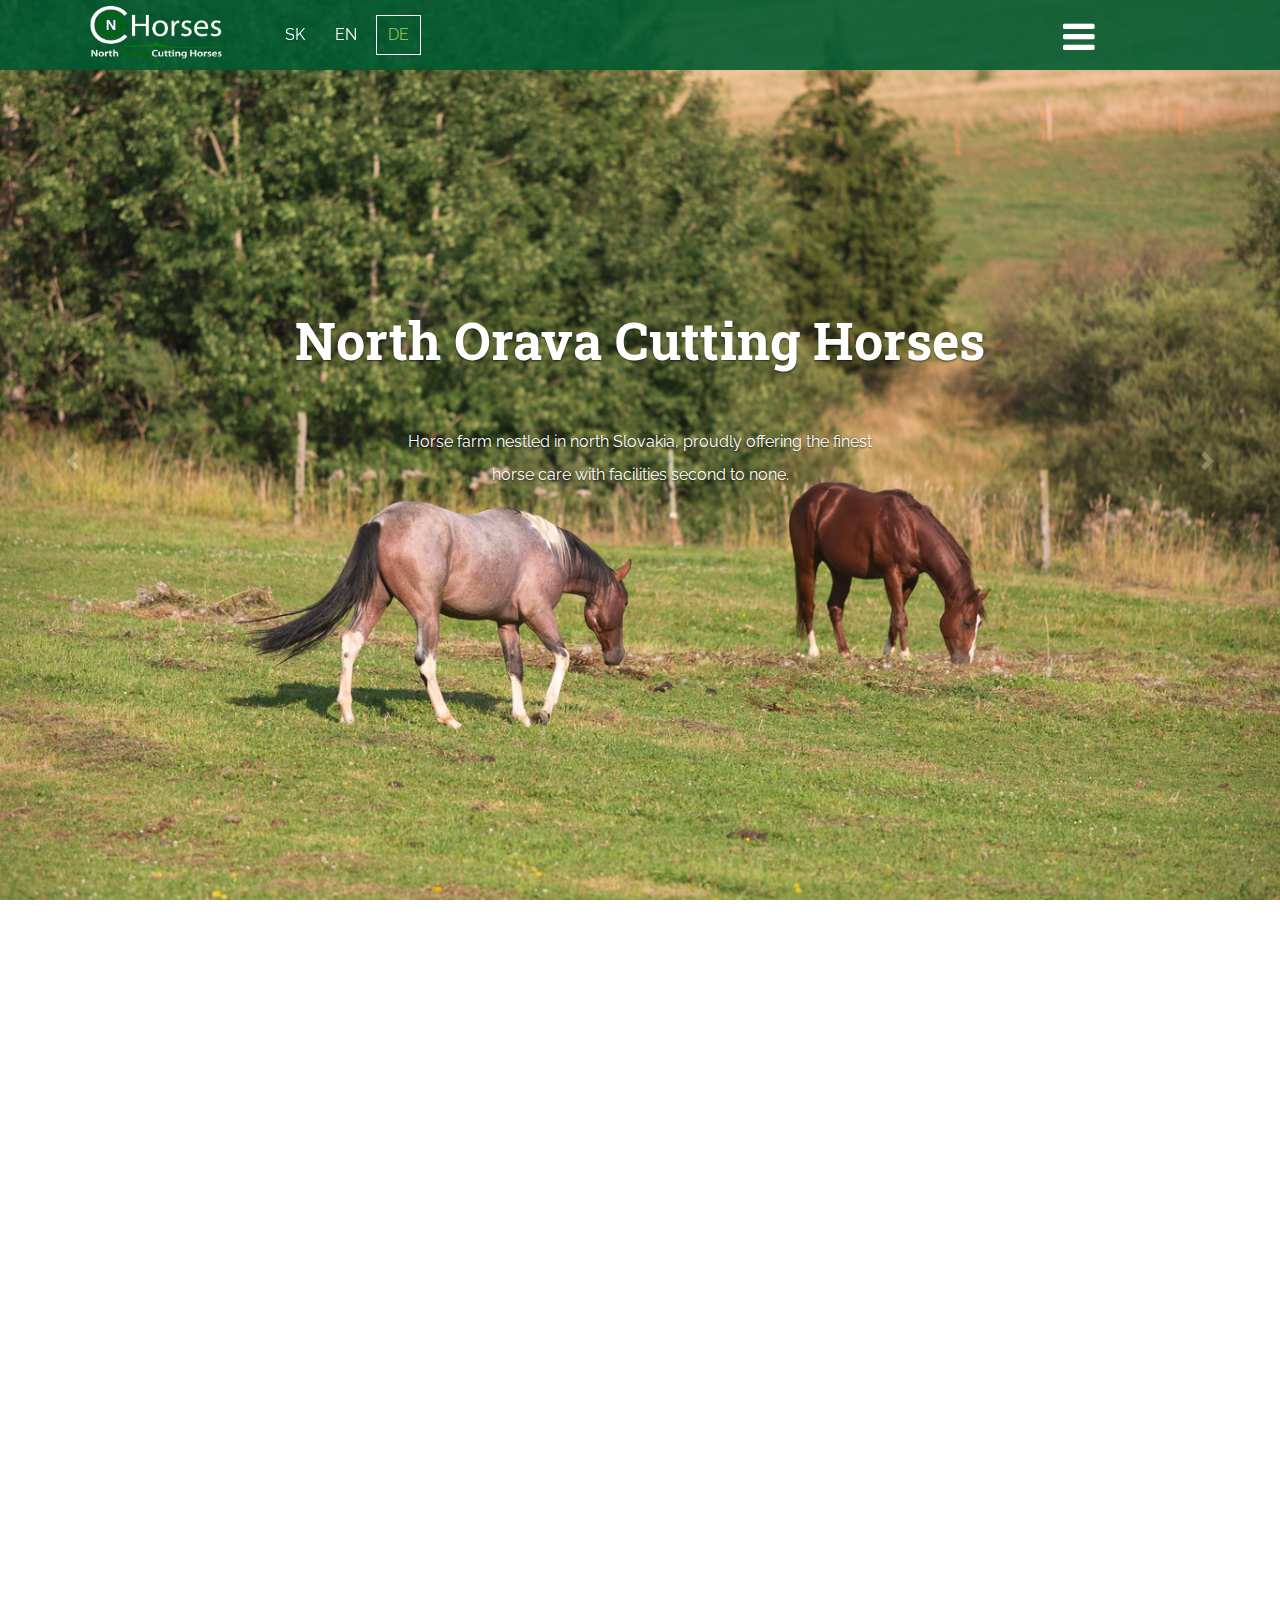
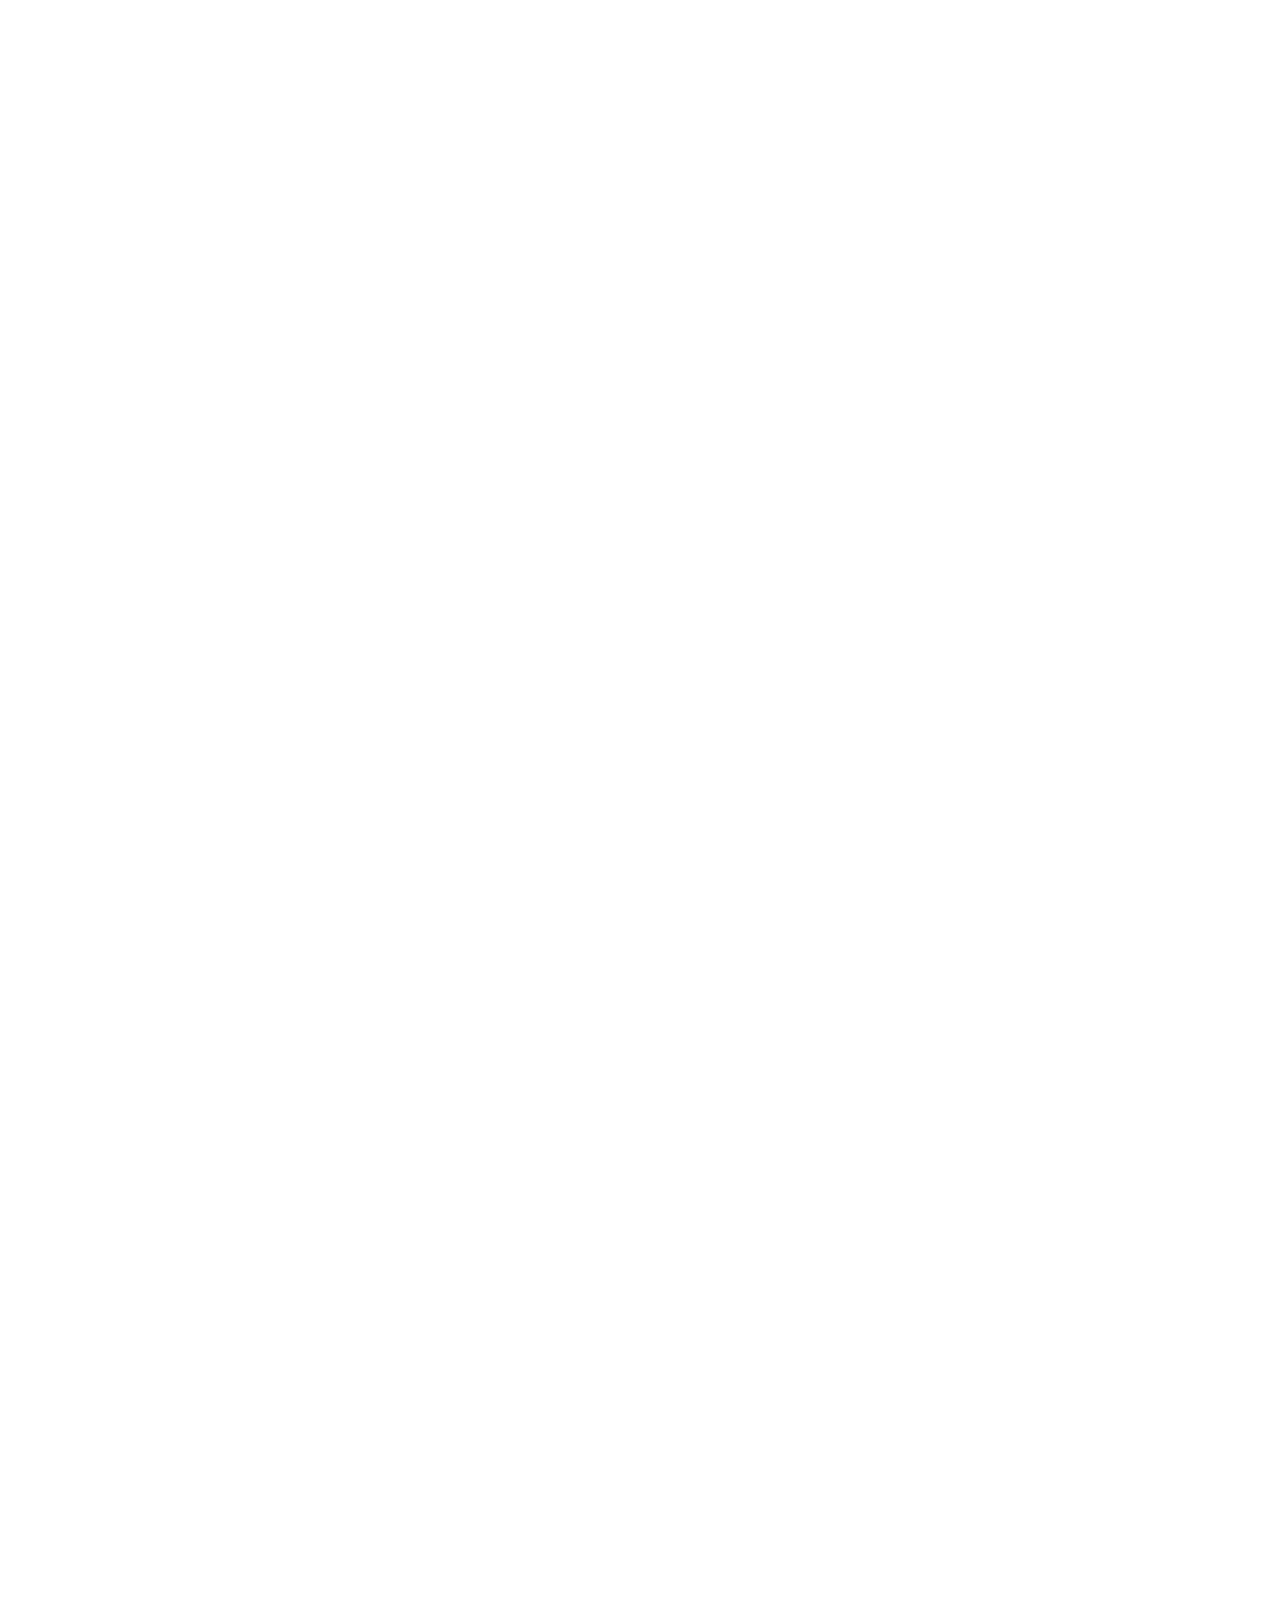
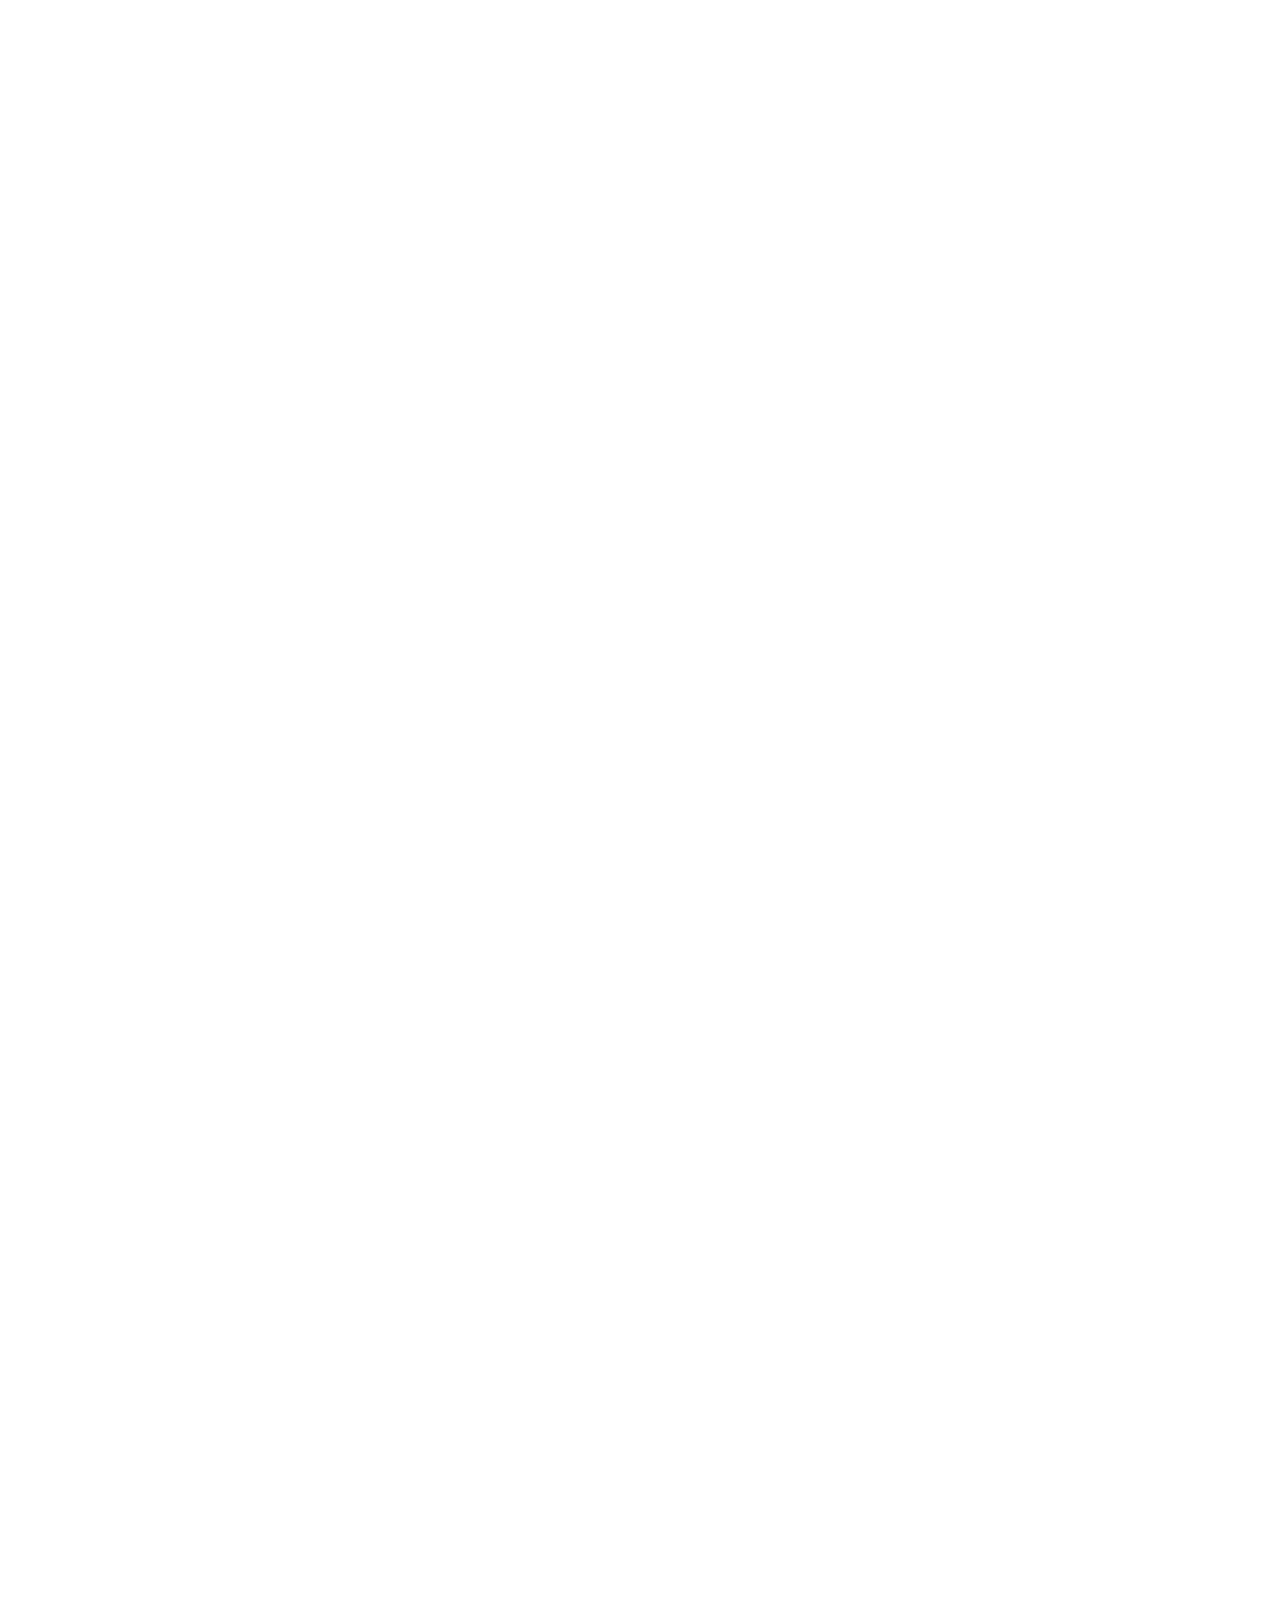
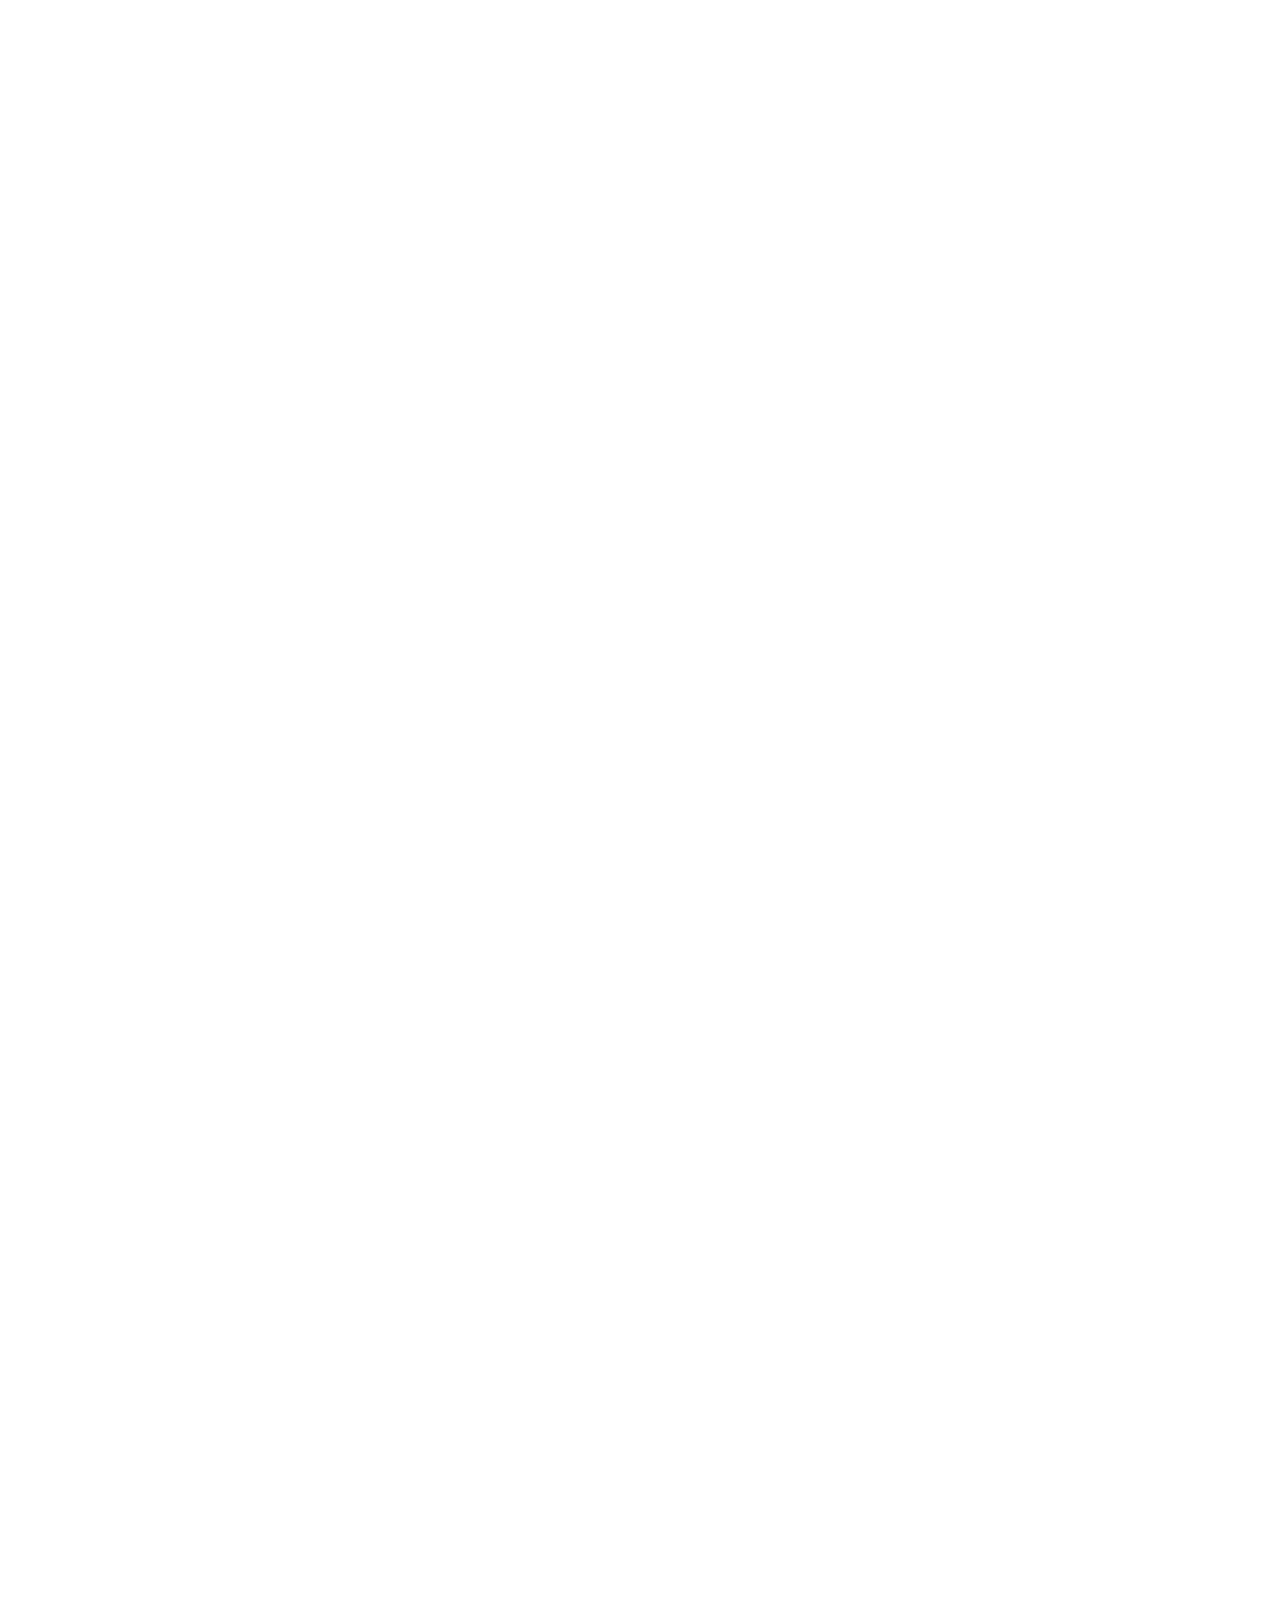
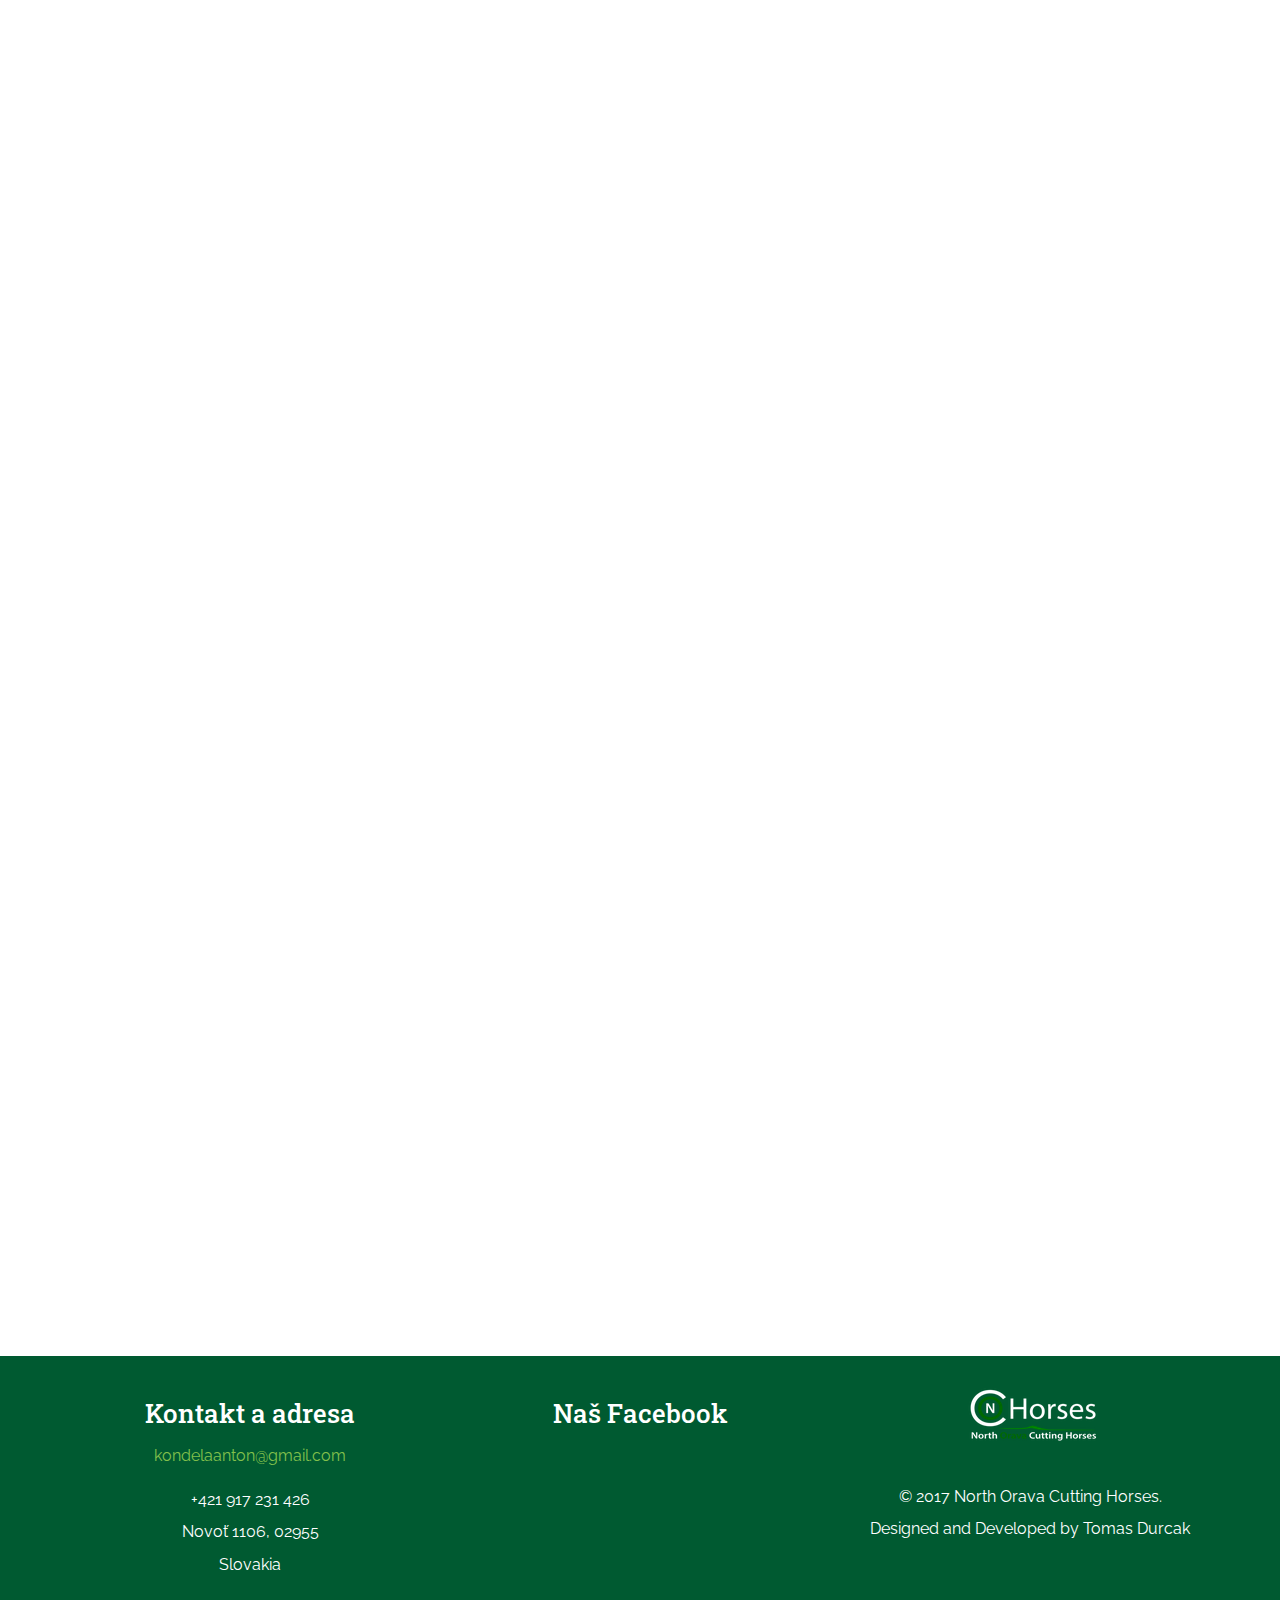
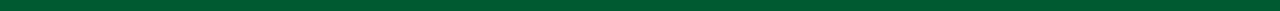
==== commit 2d3ec707: "added new sponsors logos" ====
--- a/de.html
+++ b/de.html
@@ -23,7 +23,7 @@
 	  <link href='https://fonts.googleapis.com/css?family=Raleway:300,700,900,500' rel='stylesheet' type='text/css'>
 	  <link rel="stylesheet" href="https://cdnjs.cloudflare.com/ajax/libs/typicons/2.0.8/typicons.min.css">
 	  <link rel="stylesheet" href="https://maxcdn.bootstrapcdn.com/font-awesome/4.7.0/css/font-awesome.min.css">
-	  
+
 	  <link href="style.css" rel="stylesheet">
 	  <link rel="stylesheet" href="assets/css/pushy.css">
 	  <link rel="stylesheet" href="assets/css/masonry.css">
@@ -42,7 +42,7 @@
 	<body>
 		<!-- Pushy Menu -->
 		<nav class="pushy pushy-left">
-		<ul class="list-unstyled">			
+		<ul class="list-unstyled">
 			<li><a href="#">Úvod</a></li>
 			<li><a href="#feat">Ponúkame</a></li>
 			<li><a href="#about">O nás</a></li>
@@ -134,7 +134,7 @@
 							<img src="images/logo_white2.png" alt="" class="img-responsive center-block">
 						</a>
 					</div>
-					<div class="col-md-3 col-md-offset-0 col-sm-4 col-xs-6 nopadding" >	
+					<div class="col-md-3 col-md-offset-0 col-sm-4 col-xs-6 nopadding" >
 						<div class="header-languages">
 							<ul>
 								<li>
@@ -179,7 +179,7 @@
 						<a href="#" class="image featured"><img src="images/trail_riding.jpg" alt="" /></a>
 						<h4>Výchádzky</h4>
 						<p>Spoznajte krásu hornooravskej prírody z toho najkrajšieho miesta, chrbta koňa. Ponúkame vychádzky v prírode pre pokročilých. Pre začiatočníkov je potrebné absolvovať najprv kurz v hale.</p>
-					</div>                    
+					</div>
 					<div class="col-md-4 text-center wow fadeInUp" data-wow-delay="500ms">
 						<a href="#accomodation" class="image featured"><img src="images/North-Orava-Cutting-50.jpg" alt="" /></a>
 						<h4>Ubytovanie</h4>
@@ -428,7 +428,7 @@
 					<div class="col-md-3 text-center wow fadeInUp" data-wow-delay="300ms">
 						<a href="#" class="image featured"><img src="images/anton2.jpg" alt="" /></a>
 						<h4>Anton Kondela</h4>
-						  <p>Mobil: 0917 231 426 </br> 
+						  <p>Mobil: 0917 231 426 </br>
 							 Email: </br> kondelaanton@gmail.com </br>
 							 (Tréner) </br>
 						<a href="https://www.facebook.com/anton.kondela.7?fref=ts" target="_blank"><i class="typcn typcn-social-facebook-circular" style="color:#83C14C;"></i></a>
@@ -437,32 +437,38 @@
 					<div class="col-md-3 text-center wow fadeInUp" data-wow-delay="500ms">
 						<a href="#" class="image featured"><img src="images/klaudia.jpg" alt="" /></a>
 						<h4>Klaudia Klimčíková</h4>
-						<p>Mobil: 0908 625 961 </br> 
+						<p>Mobil: 0908 625 961 </br>
 							 Email: klimcikova.klaudia@gmail.com </br>
 							 (Jazdecká škola) </br>
 						<a href="https://www.facebook.com/klaudia.klimcikova?fref=ts" target="_blank"><i class="typcn typcn-social-facebook-circular" style="color:#83C14C;"></i></a>
 						</p>
-					</div>  
+					</div>
 					<div class="col-md-3 text-center wow fadeInUp" data-wow-delay="500ms">
 						<a href="#" class="image featured"><img src="images/marek2.jpg" alt="" /></a>
 						<h4>Marek Medvecký</h4>
-						<p>Mobil: 0907 803 695 </br> 
+						<p>Mobil: 0907 803 695 </br>
 							Email: medveckymarek77@gmail.com </br>
 						 	(Chovateľ a jazdec) </br>
 						<a href="https://www.facebook.com/marek.medvecky?fref=ts" target="_blank"><i class="typcn typcn-social-facebook-circular" style="color:#83C14C;"></i></a>
 						</p>
-					</div>                  
+					</div>
 				</div>
 			</div>
 		</section>
 		<section class="clients wow fadeInUp" data-wow-delay="300ms">
 			<div class="container">
 				<div class="row">
-					<div class="col-md-6">
-						<img src="images/sponzors/new_one.png" class="img-responsive" />
-					</div>
-					<div class="col-md-6">
-						<img src="images/sponzors/new_three.png" class="img-responsive" />
+					<div class="col-md-3">
+						<img src="images/sponzors/new_1.png" class="img-responsive" />
+					</div>
+					<div class="col-md-3">
+						<img src="images/sponzors/new_2.png" class="img-responsive" />
+					</div>
+					<div class="col-md-3">
+						<img src="images/sponzors/new_3.png" class="img-responsive" />
+					</div>
+					<div class="col-md-3">
+						<img src="images/sponzors/new_4.png" class="img-responsive" />
 					</div>
 				</div>
 			</div>
@@ -473,7 +479,7 @@
 				<div class="container">
 					<div class="row">
 						<div class="col-md-10 col-md-offset-1">
-						   <div class="iframe-container"> 
+						   <div class="iframe-container">
 						   <iframe src="https://www.google.com/maps/embed?pb=!1m14!1m8!1m3!1d10377.036919905275!2d19.2807269!3d49.4418173!3m2!1i1024!2i768!4f13.1!3m3!1m2!1s0x0%3A0x96c5eac764fba028!2sNorth+Orava+Cutting+Horses!5e0!3m2!1ssk!2scz!4v1505839917432" width="1000" height="200" frameborder="0" style="border:0" allowfullscreen></iframe>
 						   </div>
 						</div>
@@ -538,10 +544,10 @@
 </script>
 
 <script>
-  var $item = $('.carousel .item'); 
+  var $item = $('.carousel .item');
   var $wHeight = $(window).height();
   $item.eq(0).addClass('active');
-  $item.height($wHeight); 
+  $item.height($wHeight);
   $item.addClass('full-screen');
 
   $('.carousel img').each(function() {
@@ -585,11 +591,11 @@
 
 	function hasScrolled() {
 	    var st = $(this).scrollTop();
-	    
+
 	    // Make sure they scroll more than delta
 	    if(Math.abs(lastScrollTop - st) <= delta)
 	        return;
-	    
+
 	    // If they scrolled down and are past the navbar, add class .nav-up.
 	    // This is necessary so you never see what is "behind" the navbar.
 	    if (st > lastScrollTop && st > navbarHeight){
@@ -601,7 +607,7 @@
 	            $('header').removeClass('nav-up').addClass('nav-down');
 	        }
 	    }
-	    
+
 	    lastScrollTop = st;
 	}
 </script>
--- a/style.css
+++ b/style.css
@@ -100,7 +100,7 @@
     width: 100%;
     color: #FFF;*/
     overflow: hidden;
-    background: rgba(0,90,48,.89);;
+    background: rgba(0,90,48,.89);
     height: 70px;
     position: fixed;
     top: 0;
@@ -171,7 +171,7 @@
     background-color: unset;
     text-shadow: 0px 4px 3px rgba(0,0,0,0.4),
              0px 8px 13px rgba(0,0,0,0.1),
-             0px 18px 23px rgba(0,0,0,0.1);ba(0,0,0,0.05);
+             0px 18px 23px rgba(0,0,0,0.1);rgba(0,0,0,0.05);
 
 }
 
@@ -183,7 +183,7 @@
     background-color: unset;
     text-shadow: 0px 4px 3px rgba(0,0,0,0.4),
              0px 8px 13px rgba(0,0,0,0.1),
-             0px 18px 23px rgba(0,0,0,0.1);ba(0,0,0,0.05);
+             0px 18px 23px rgba(0,0,0,0.1);rgba(0,0,0,0.05);
 }
 
 
@@ -224,7 +224,7 @@
 }
 
 .opalines h2 {
-    color: #83C14C; 
+    color: #83C14C;
 }
 
 .story h2 {
@@ -286,7 +286,7 @@
 
 .prefooter .container-fluid
 {
-    background-color: #83C14C; 
+    background-color: #83C14C;
 }
 
 .prefooter h1,
@@ -337,36 +337,36 @@
         outline: 0;
     }
 
-        .image img {
-            display: block;
-            width: 100%;
-        }
-
-        .image.fit {
-            display: block;
-            width: 100%;
-        }
-
-        .image.featured {
-            display: block;
-            width: 100%;
-            margin: 0 0 4em 0;
-        }
-
-        .image.left {
-            float: left;
-            margin: 0 2em 2em 0;
-        }
-
-        .image.centered {
-            display: block;
-            margin: 0 0 2em 0;
-        }
-
-            .image.centered img {
-                margin: 0 auto;
-                width: auto;
-            }
+    .image img {
+        display: block;
+        width: 100%;
+    }
+
+    .image.fit {
+        display: block;
+        width: 100%;
+    }
+
+    .image.featured {
+        display: block;
+        width: 100%;
+        margin: 0 0 4em 0;
+    }
+
+    .image.left {
+        float: left;
+        margin: 0 2em 2em 0;
+    }
+
+    .image.centered {
+        display: block;
+        margin: 0 0 2em 0;
+    }
+
+    .image.centered img {
+        margin: 0 auto;
+        width: auto;
+    }
 
 .custom{
   margin-top:8em;
@@ -540,4 +540,46 @@
 .carousel-control {
     width: 10%;
     opacity: 0.2;
-}+}
+
+
+/* MODAL */
+
+  ul.main-fields {
+      list-style: none;
+      margin: 0;
+      padding: 0;
+  }
+
+  ul.main-fields li label {
+      display: inline-block;
+      width: 40%;
+      margin: 0;
+      padding: 0.2em 0;
+      font-weight: bold;
+  }
+
+  .modal-header {
+      padding:9px 15px;
+      border-bottom:1px solid #eee;
+      color: white;
+      background-color: #83C14C;
+/*      -webkit-border-top-left-radius: 5px;
+      -webkit-border-top-right-radius: 5px;
+      -moz-border-radius-topleft: 5px;
+      -moz-border-radius-topright: 5px;
+       border-top-left-radius: 5px;
+       border-top-right-radius: 5px;*/
+   }
+
+   .modal-title {
+    color: white;
+   }
+
+  .product_content {
+    text-align: left;
+  }
+
+  .product_content h1, h2, h3, h4, h5, h6 {
+    margin-bottom: 0.5em;
+  }
--- a/style.css
+++ b/style.css
@@ -100,7 +100,7 @@
     width: 100%;
     color: #FFF;*/
     overflow: hidden;
-    background: rgba(0,90,48,.89);;
+    background: rgba(0,90,48,.89);
     height: 70px;
     position: fixed;
     top: 0;
@@ -171,7 +171,7 @@
     background-color: unset;
     text-shadow: 0px 4px 3px rgba(0,0,0,0.4),
              0px 8px 13px rgba(0,0,0,0.1),
-             0px 18px 23px rgba(0,0,0,0.1);ba(0,0,0,0.05);
+             0px 18px 23px rgba(0,0,0,0.1);rgba(0,0,0,0.05);
 
 }
 
@@ -183,7 +183,7 @@
     background-color: unset;
     text-shadow: 0px 4px 3px rgba(0,0,0,0.4),
              0px 8px 13px rgba(0,0,0,0.1),
-             0px 18px 23px rgba(0,0,0,0.1);ba(0,0,0,0.05);
+             0px 18px 23px rgba(0,0,0,0.1);rgba(0,0,0,0.05);
 }
 
 
@@ -224,7 +224,7 @@
 }
 
 .opalines h2 {
-    color: #83C14C; 
+    color: #83C14C;
 }
 
 .story h2 {
@@ -286,7 +286,7 @@
 
 .prefooter .container-fluid
 {
-    background-color: #83C14C; 
+    background-color: #83C14C;
 }
 
 .prefooter h1,
@@ -337,36 +337,36 @@
         outline: 0;
     }
 
-        .image img {
-            display: block;
-            width: 100%;
-        }
-
-        .image.fit {
-            display: block;
-            width: 100%;
-        }
-
-        .image.featured {
-            display: block;
-            width: 100%;
-            margin: 0 0 4em 0;
-        }
-
-        .image.left {
-            float: left;
-            margin: 0 2em 2em 0;
-        }
-
-        .image.centered {
-            display: block;
-            margin: 0 0 2em 0;
-        }
-
-            .image.centered img {
-                margin: 0 auto;
-                width: auto;
-            }
+    .image img {
+        display: block;
+        width: 100%;
+    }
+
+    .image.fit {
+        display: block;
+        width: 100%;
+    }
+
+    .image.featured {
+        display: block;
+        width: 100%;
+        margin: 0 0 4em 0;
+    }
+
+    .image.left {
+        float: left;
+        margin: 0 2em 2em 0;
+    }
+
+    .image.centered {
+        display: block;
+        margin: 0 0 2em 0;
+    }
+
+    .image.centered img {
+        margin: 0 auto;
+        width: auto;
+    }
 
 .custom{
   margin-top:8em;
@@ -540,4 +540,46 @@
 .carousel-control {
     width: 10%;
     opacity: 0.2;
-}+}
+
+
+/* MODAL */
+
+  ul.main-fields {
+      list-style: none;
+      margin: 0;
+      padding: 0;
+  }
+
+  ul.main-fields li label {
+      display: inline-block;
+      width: 40%;
+      margin: 0;
+      padding: 0.2em 0;
+      font-weight: bold;
+  }
+
+  .modal-header {
+      padding:9px 15px;
+      border-bottom:1px solid #eee;
+      color: white;
+      background-color: #83C14C;
+/*      -webkit-border-top-left-radius: 5px;
+      -webkit-border-top-right-radius: 5px;
+      -moz-border-radius-topleft: 5px;
+      -moz-border-radius-topright: 5px;
+       border-top-left-radius: 5px;
+       border-top-right-radius: 5px;*/
+   }
+
+   .modal-title {
+    color: white;
+   }
+
+  .product_content {
+    text-align: left;
+  }
+
+  .product_content h1, h2, h3, h4, h5, h6 {
+    margin-bottom: 0.5em;
+  }
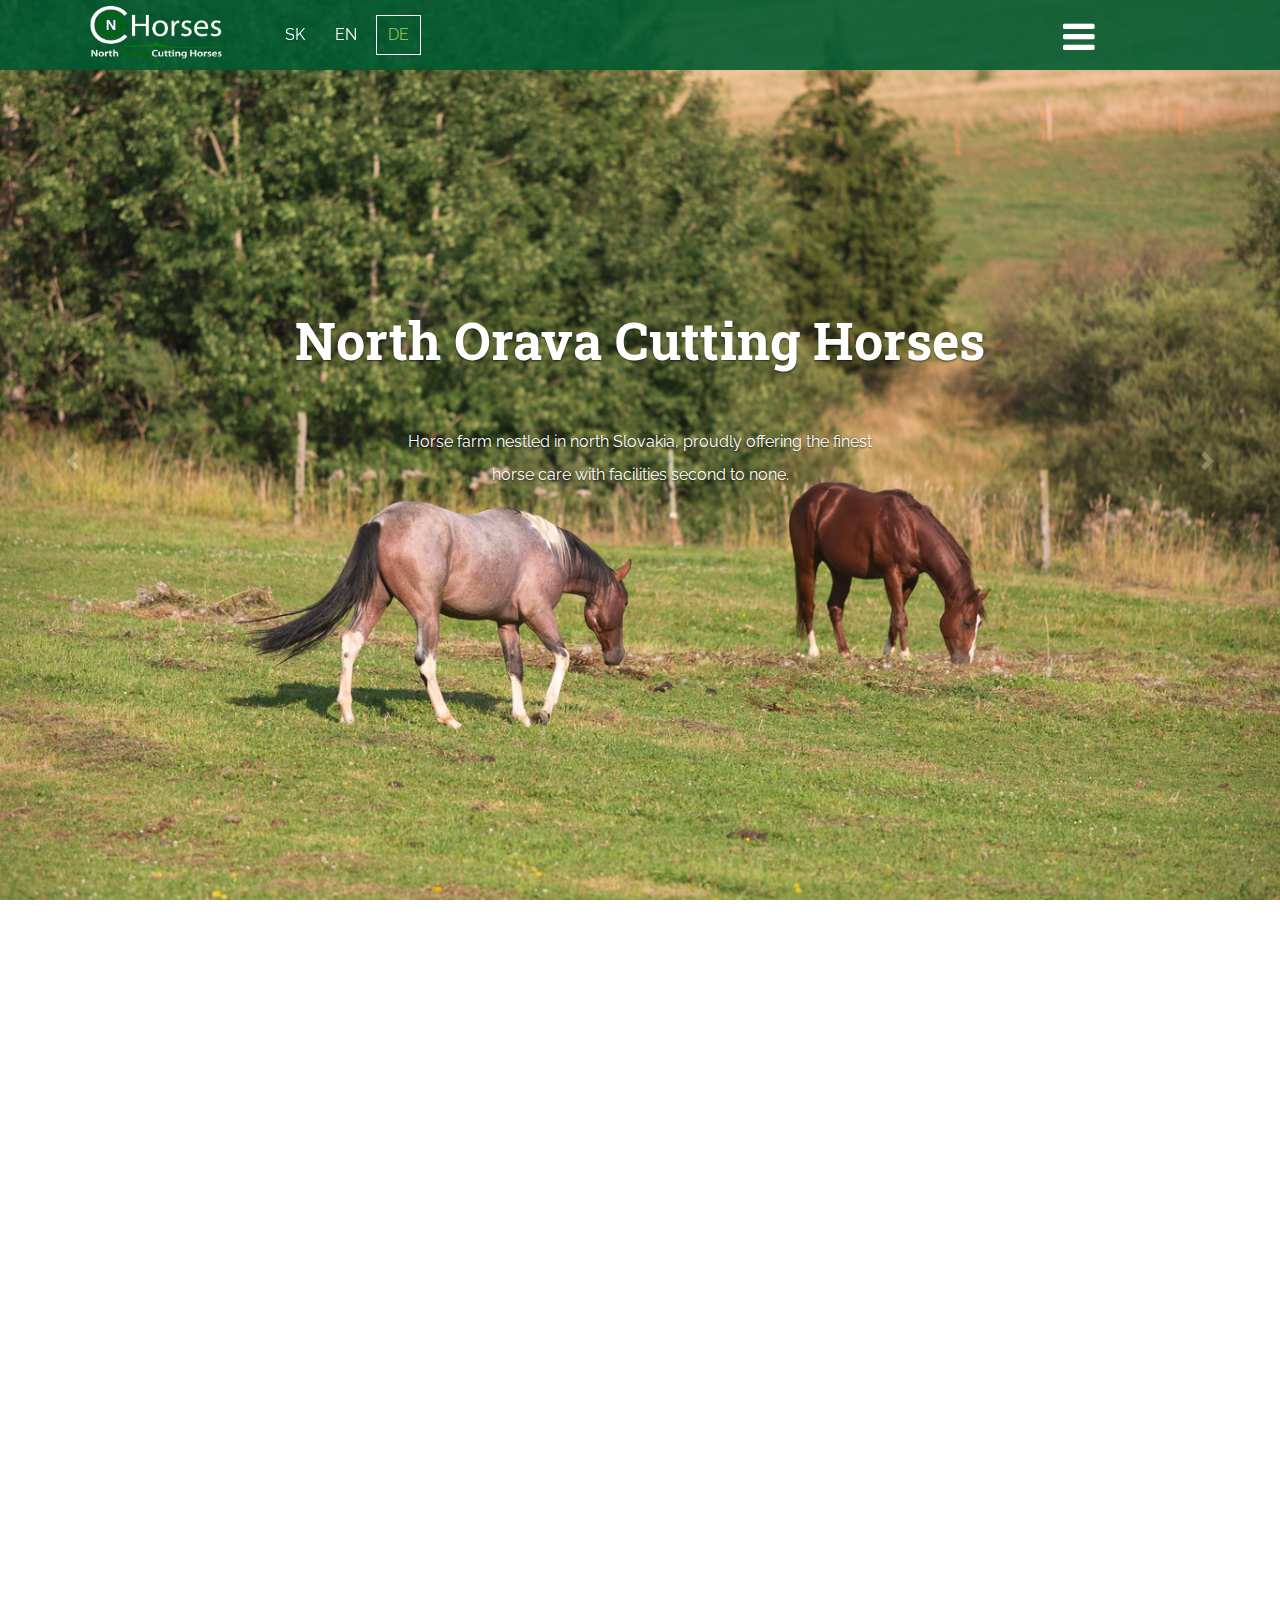
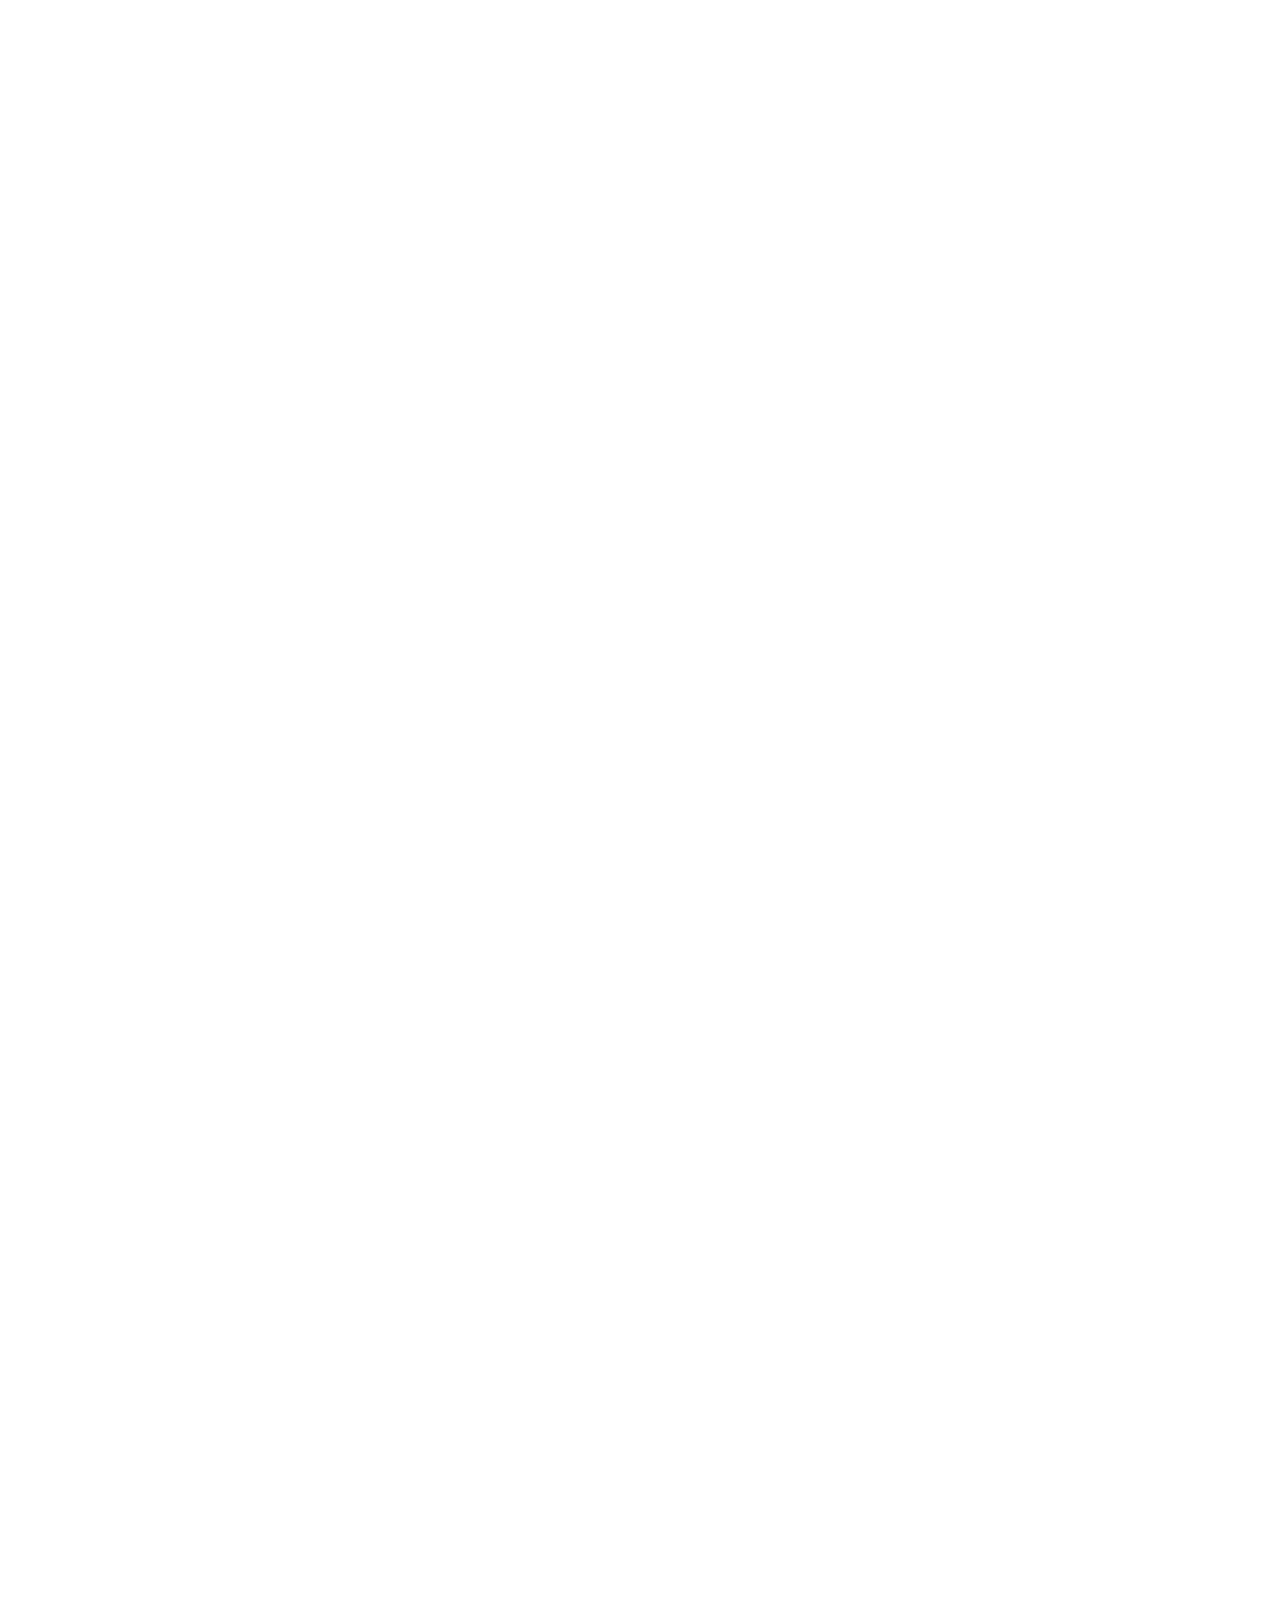
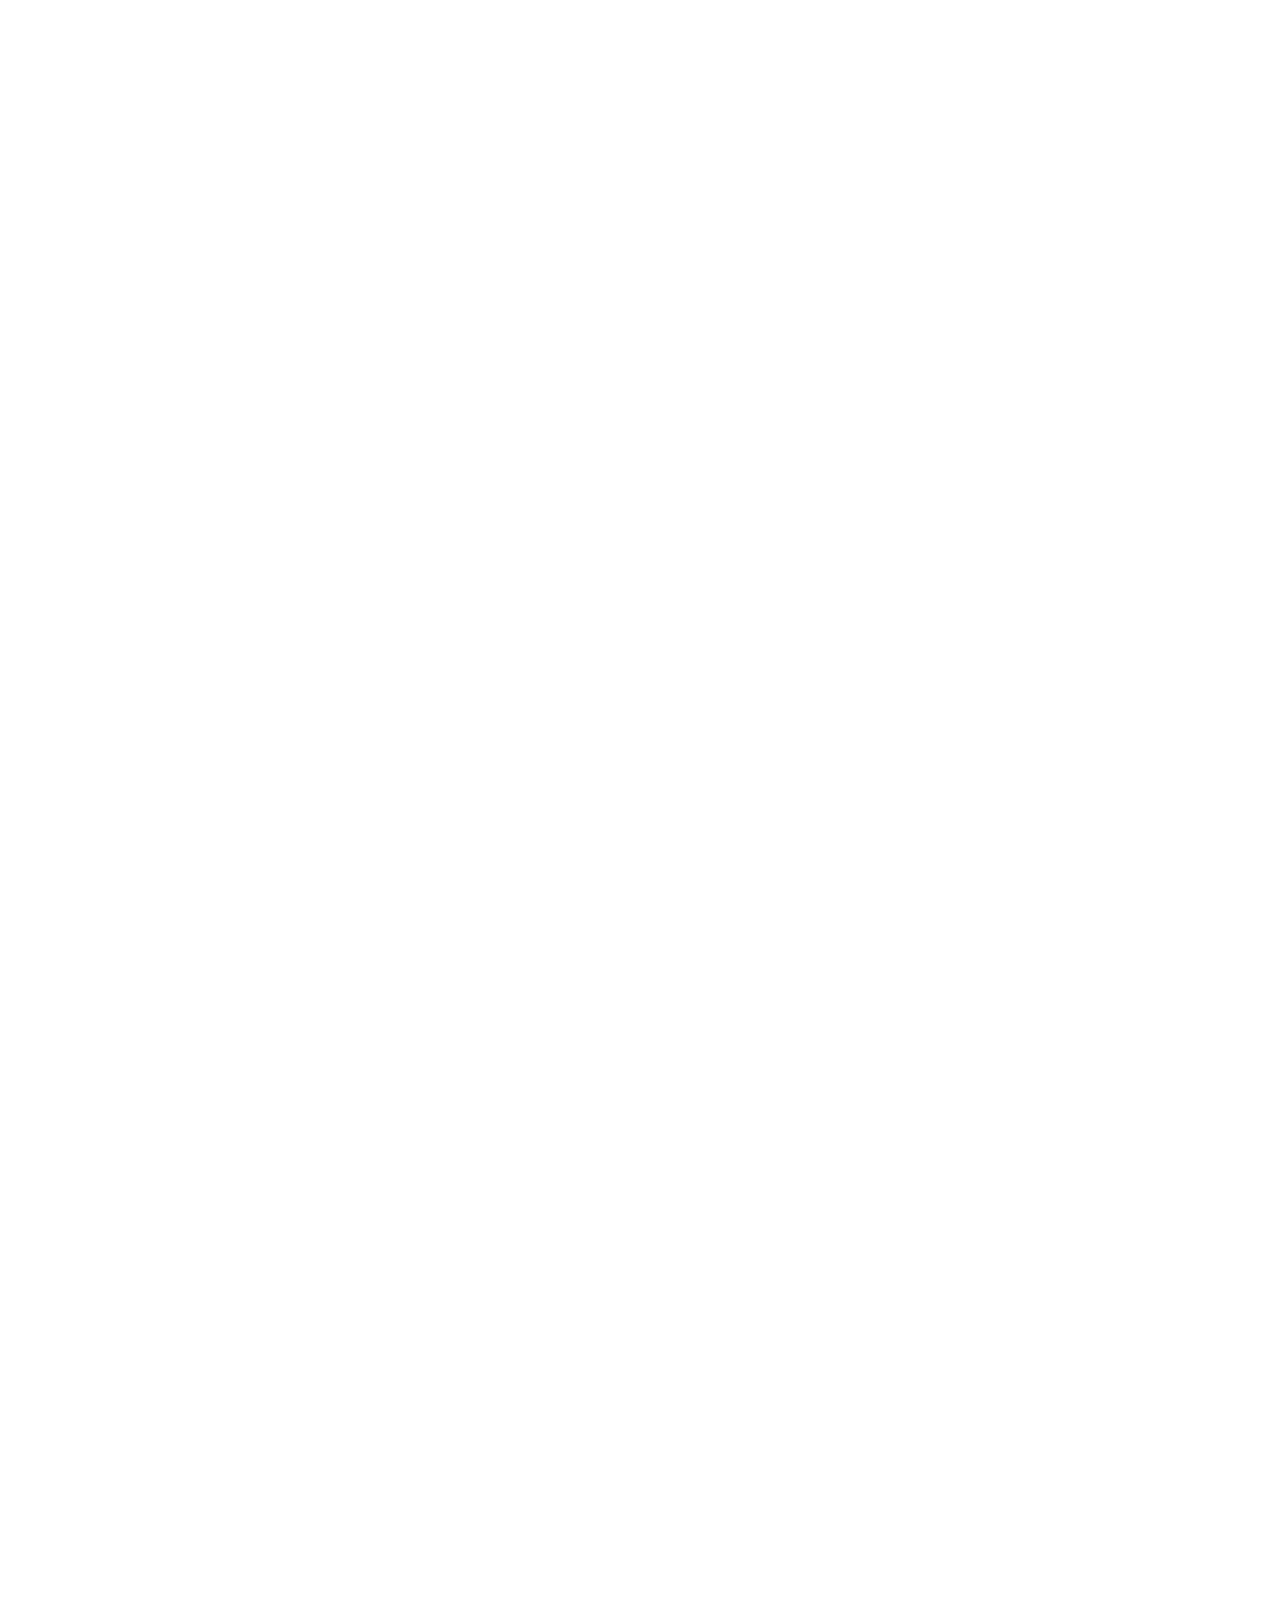
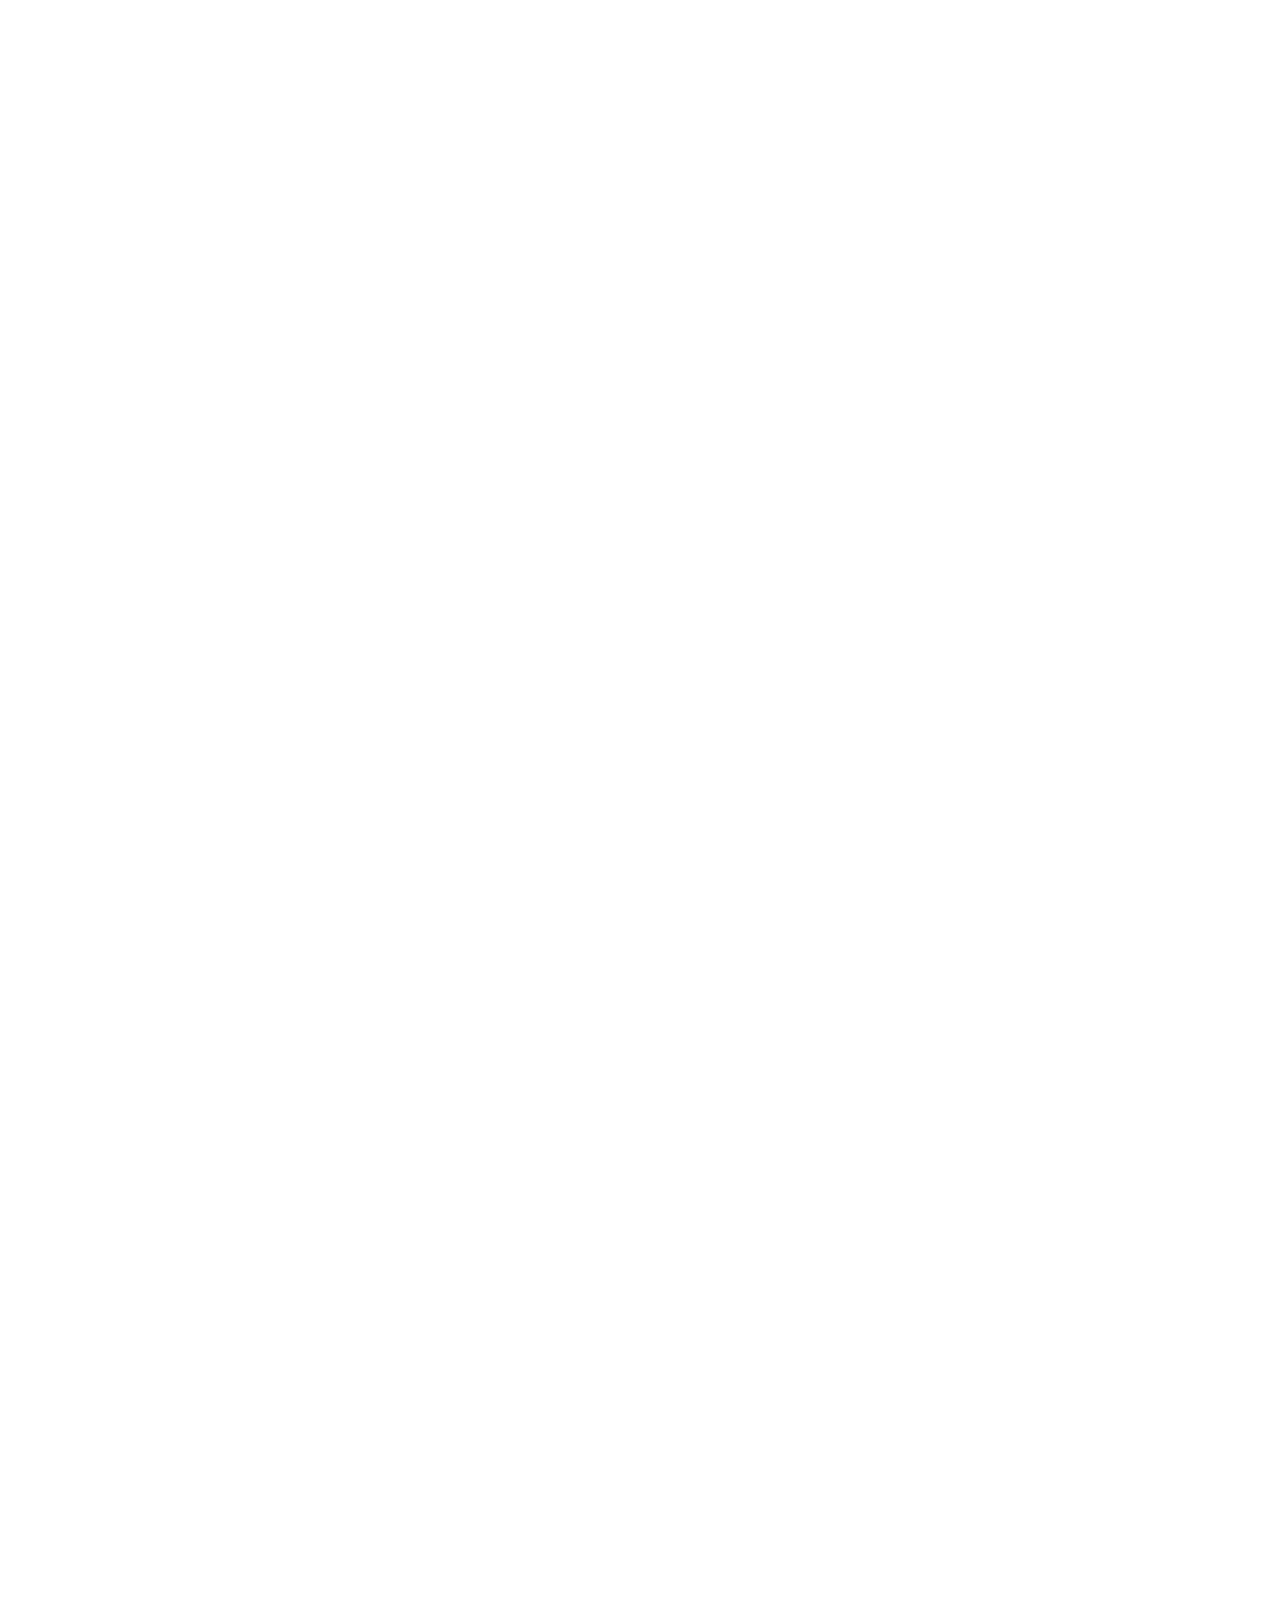
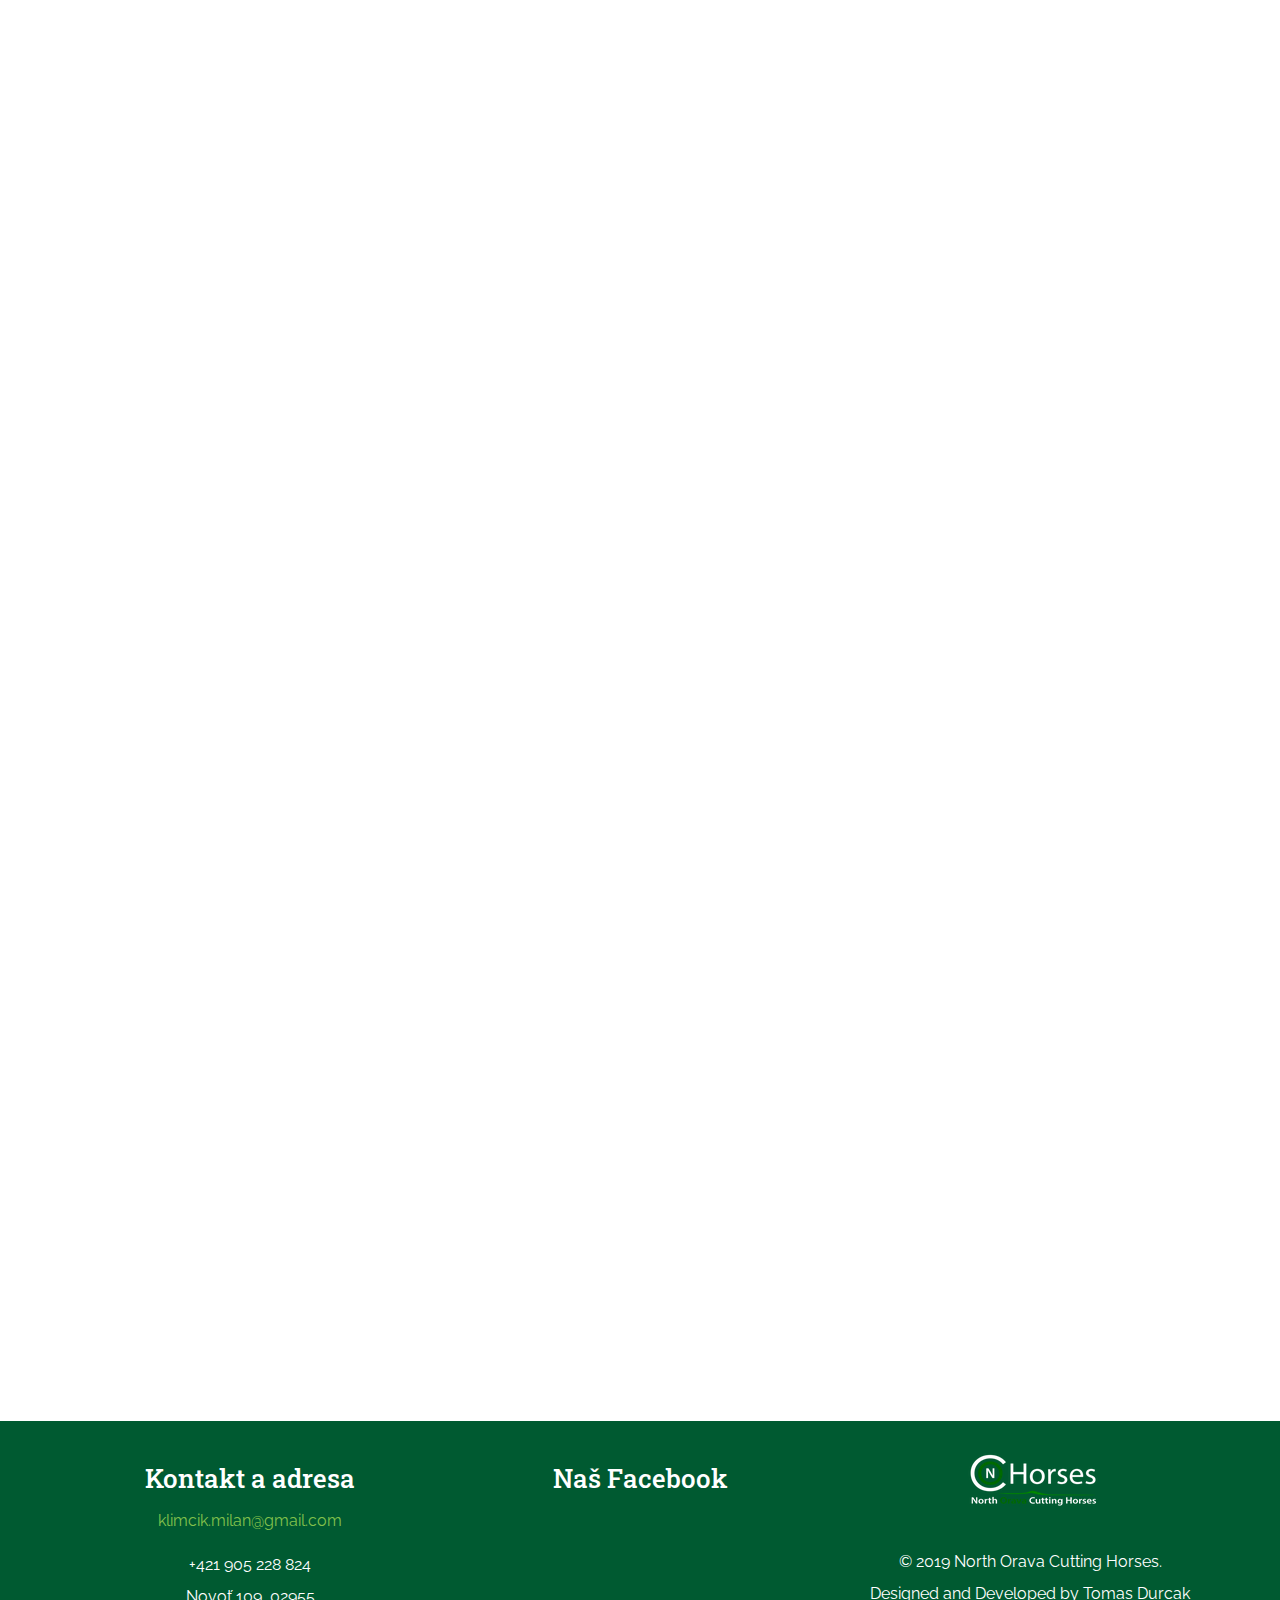
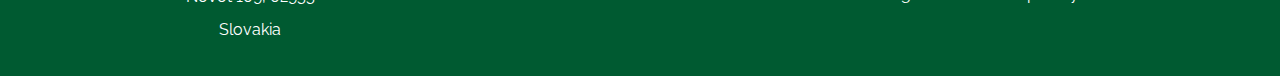
==== commit 1c575b65: "Removed Marek and changed default contact" ====
--- a/de.html
+++ b/de.html
@@ -416,7 +416,7 @@
 		<section id="team">
 			<div class="container">
 				<div class="row features">
-						<div class="col-md-3 text-center wow fadeInUp" data-wow-delay="100ms">
+						<div class="col-md-4 text-center wow fadeInUp" data-wow-delay="100ms">
 						<a href="#" class="image featured"><img src="images/milan.jpg" alt="" /></a>
 						<h4>Milan Klimčík</h4>
 						<p>Mobil: 0905 228 824 </br>
@@ -425,7 +425,7 @@
 						<a href="https://www.facebook.com/bozena.bolekova?fref=ts" target="_blank"><i class="typcn typcn-social-facebook-circular" style="color:#83C14C;"></i></a>
 						</p>
 					</div>
-					<div class="col-md-3 text-center wow fadeInUp" data-wow-delay="300ms">
+					<div class="col-md-4 text-center wow fadeInUp" data-wow-delay="300ms">
 						<a href="#" class="image featured"><img src="images/anton2.jpg" alt="" /></a>
 						<h4>Anton Kondela</h4>
 						  <p>Mobil: 0917 231 426 </br>
@@ -434,22 +434,13 @@
 						<a href="https://www.facebook.com/anton.kondela.7?fref=ts" target="_blank"><i class="typcn typcn-social-facebook-circular" style="color:#83C14C;"></i></a>
 						</p>
 					</div>
-					<div class="col-md-3 text-center wow fadeInUp" data-wow-delay="500ms">
+					<div class="col-md-4 text-center wow fadeInUp" data-wow-delay="500ms">
 						<a href="#" class="image featured"><img src="images/klaudia.jpg" alt="" /></a>
 						<h4>Klaudia Klimčíková</h4>
 						<p>Mobil: 0908 625 961 </br>
 							 Email: klimcikova.klaudia@gmail.com </br>
 							 (Jazdecká škola) </br>
 						<a href="https://www.facebook.com/klaudia.klimcikova?fref=ts" target="_blank"><i class="typcn typcn-social-facebook-circular" style="color:#83C14C;"></i></a>
-						</p>
-					</div>
-					<div class="col-md-3 text-center wow fadeInUp" data-wow-delay="500ms">
-						<a href="#" class="image featured"><img src="images/marek2.jpg" alt="" /></a>
-						<h4>Marek Medvecký</h4>
-						<p>Mobil: 0907 803 695 </br>
-							Email: medveckymarek77@gmail.com </br>
-						 	(Chovateľ a jazdec) </br>
-						<a href="https://www.facebook.com/marek.medvecky?fref=ts" target="_blank"><i class="typcn typcn-social-facebook-circular" style="color:#83C14C;"></i></a>
 						</p>
 					</div>
 				</div>
@@ -494,9 +485,9 @@
 				<div class="row">
 					<div class="col-md-4 col-sm-4 text-center">
 			            <h4>Kontakt a adresa</h4>
-			            <p><a href="mailto:hello@crowdholding.com" class="footer-link" onclick="ga('send', 'event', 'Footer', 'Contact', 'Email');" style="color:#83C14C;">kondelaanton@gmail.com</a></p>
-			            <p>+421 917 231 426 <br>
-			             	Novoť 1106, 02955 <br>
+			            <p><a href="mailto:hello@crowdholding.com" class="footer-link" onclick="ga('send', 'event', 'Footer', 'Contact', 'Email');" style="color:#83C14C;">klimcik.milan@gmail.com</a></p>
+			            <p>+421 905 228 824 <br>
+			             	Novoť 109, 02955 <br>
 			               	Slovakia</p>
 					</div>
 					<div class="col-md-4 col-sm-4 text-center">
@@ -507,7 +498,7 @@
 					</div>
 					<div class="col-md-4 col-sm-4 text-center ">
 						<img src="images/logo_white_small.png" alt="" class="img-responsive center-block hidden-xs">
-						<p class="social">© 2017 North Orava Cutting Horses.<br> Designed and Developed by Tomas Durcak </p>
+						<p class="social">© 2019 North Orava Cutting Horses.<br> Designed and Developed by Tomas Durcak </p>
 					</div>
 				</div>
 			</div>
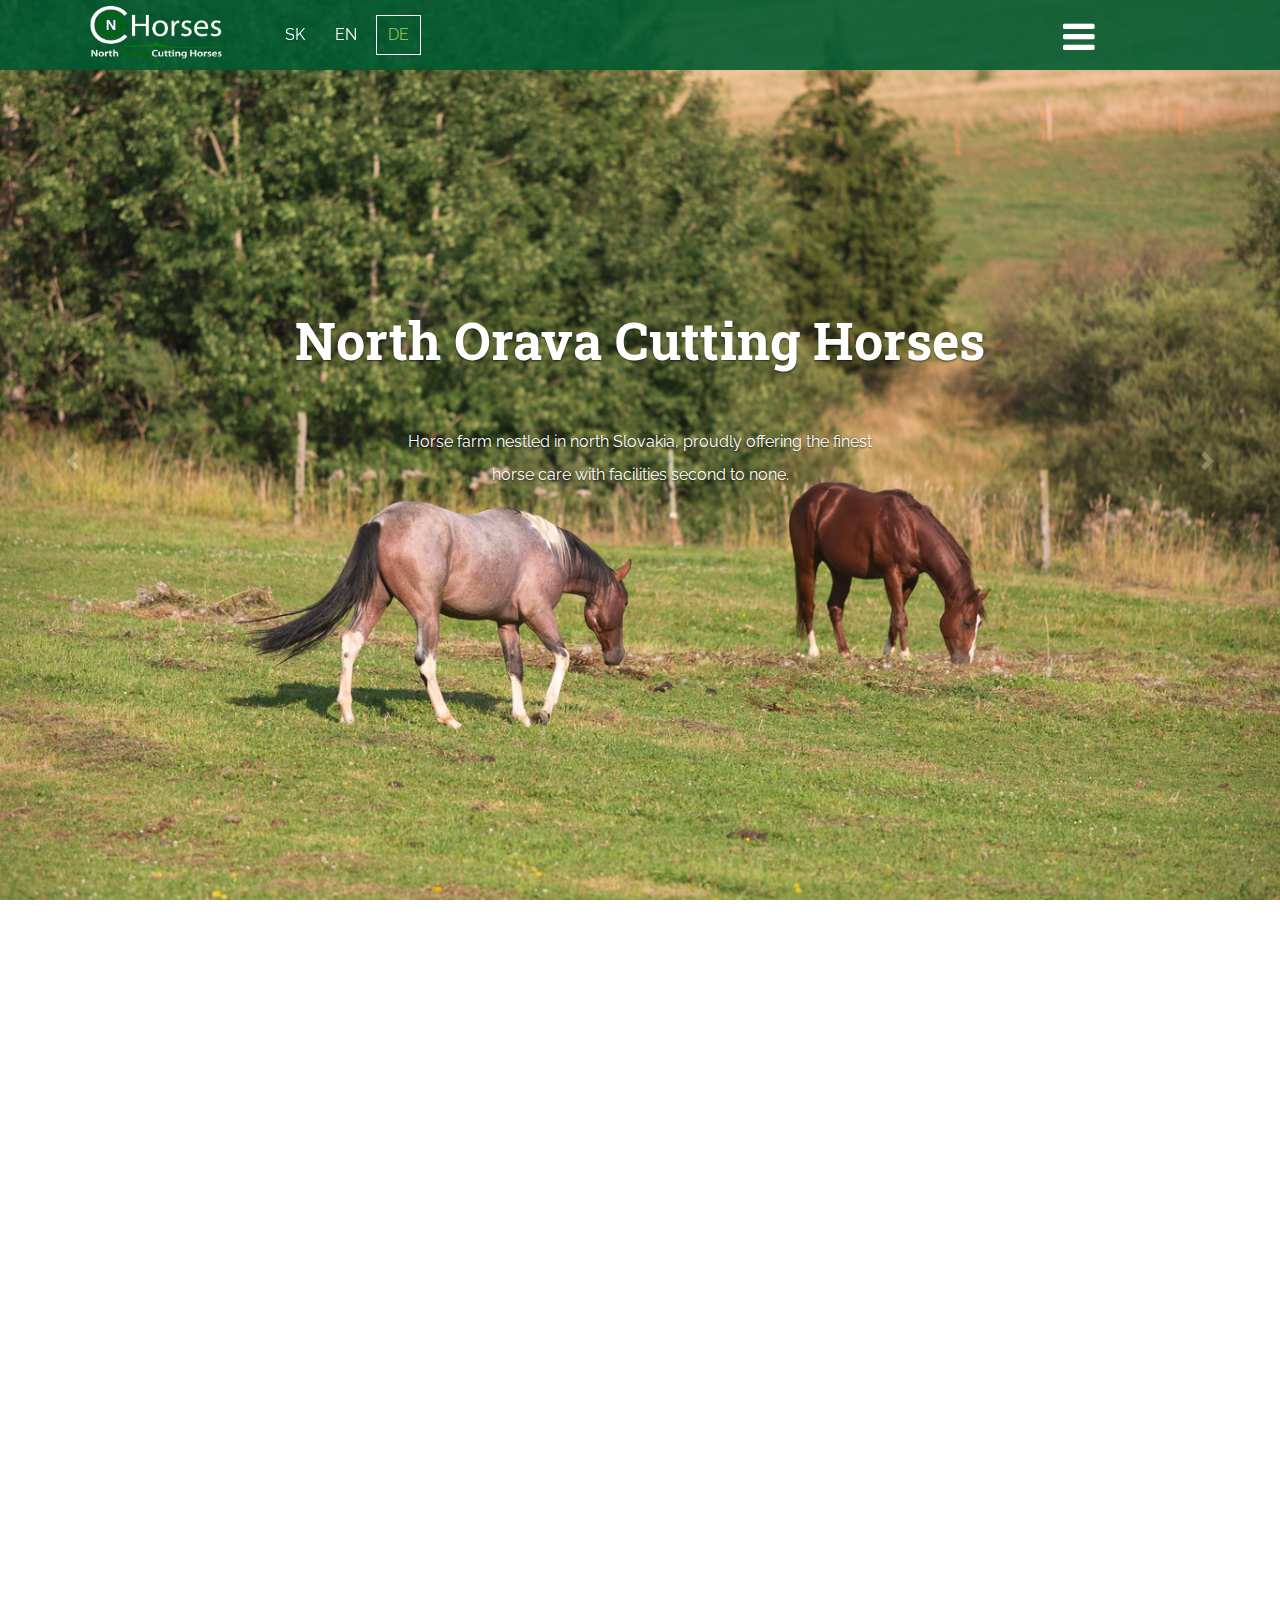
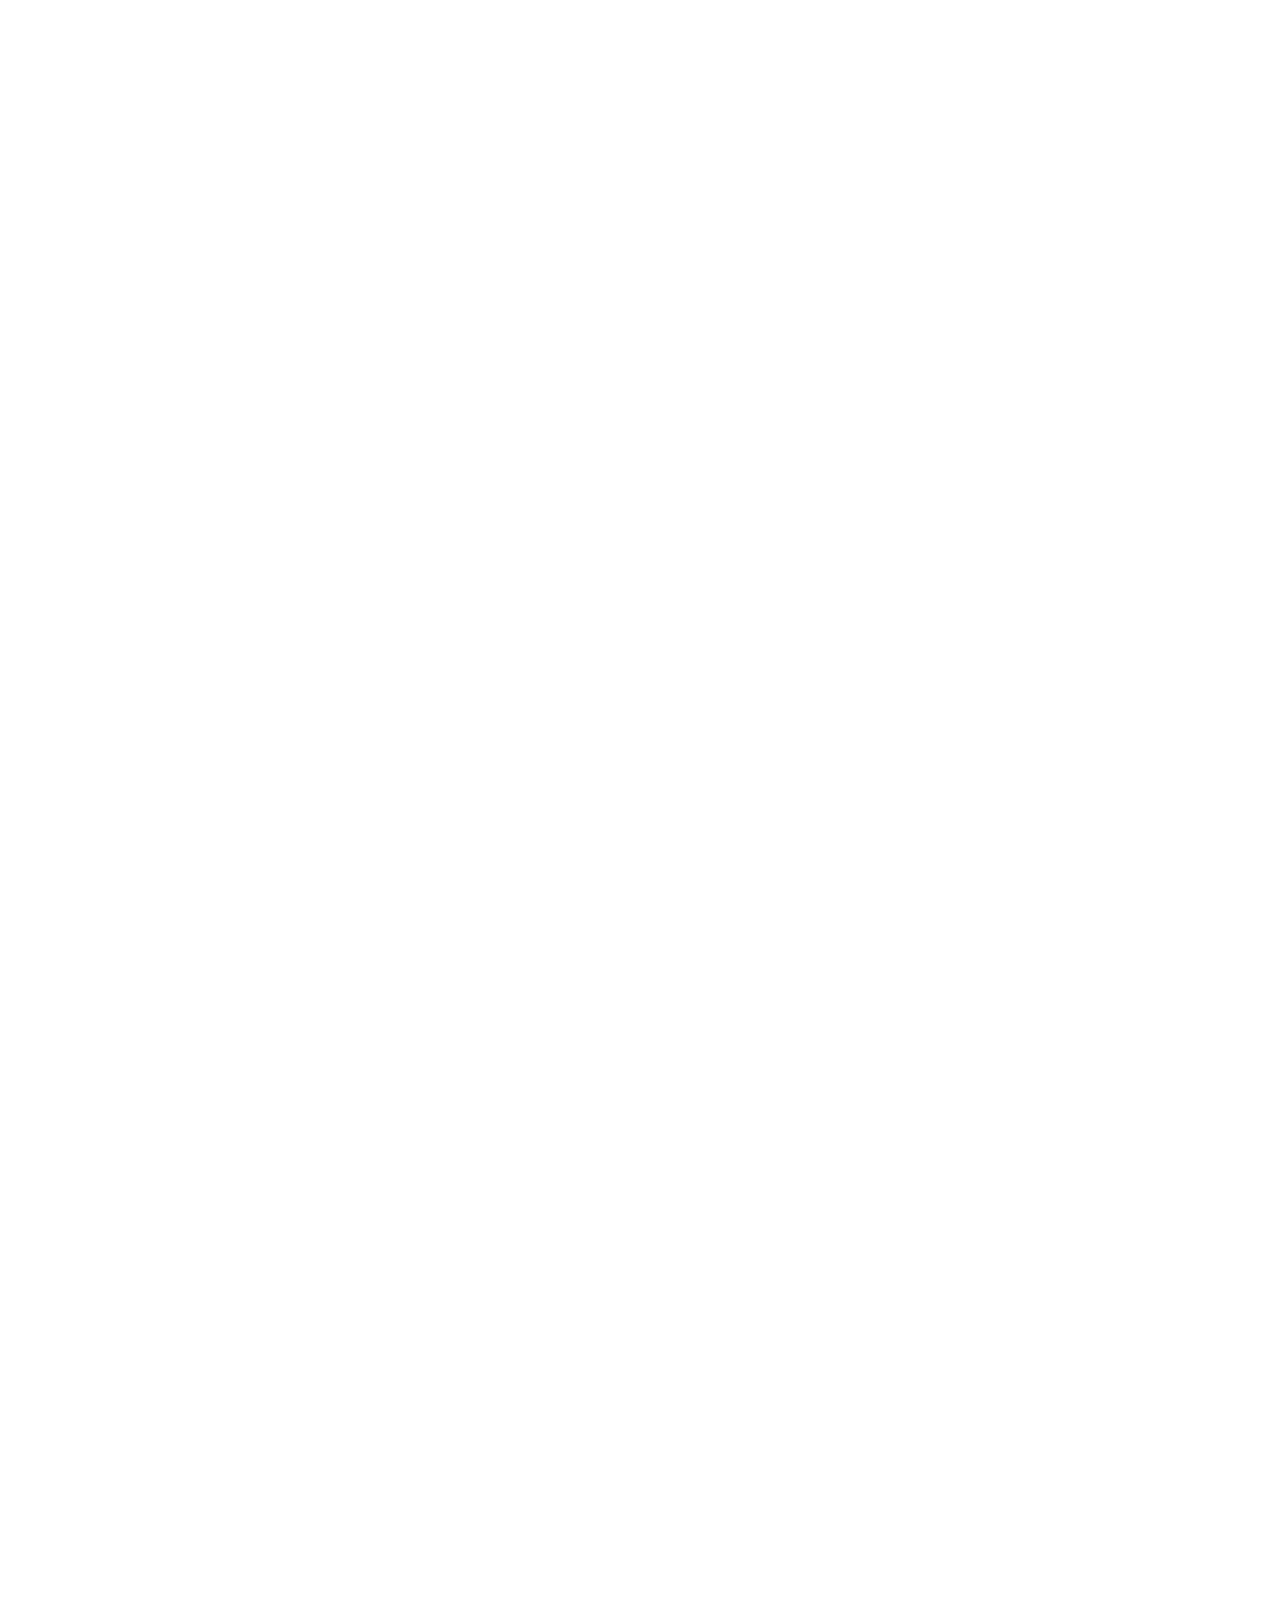
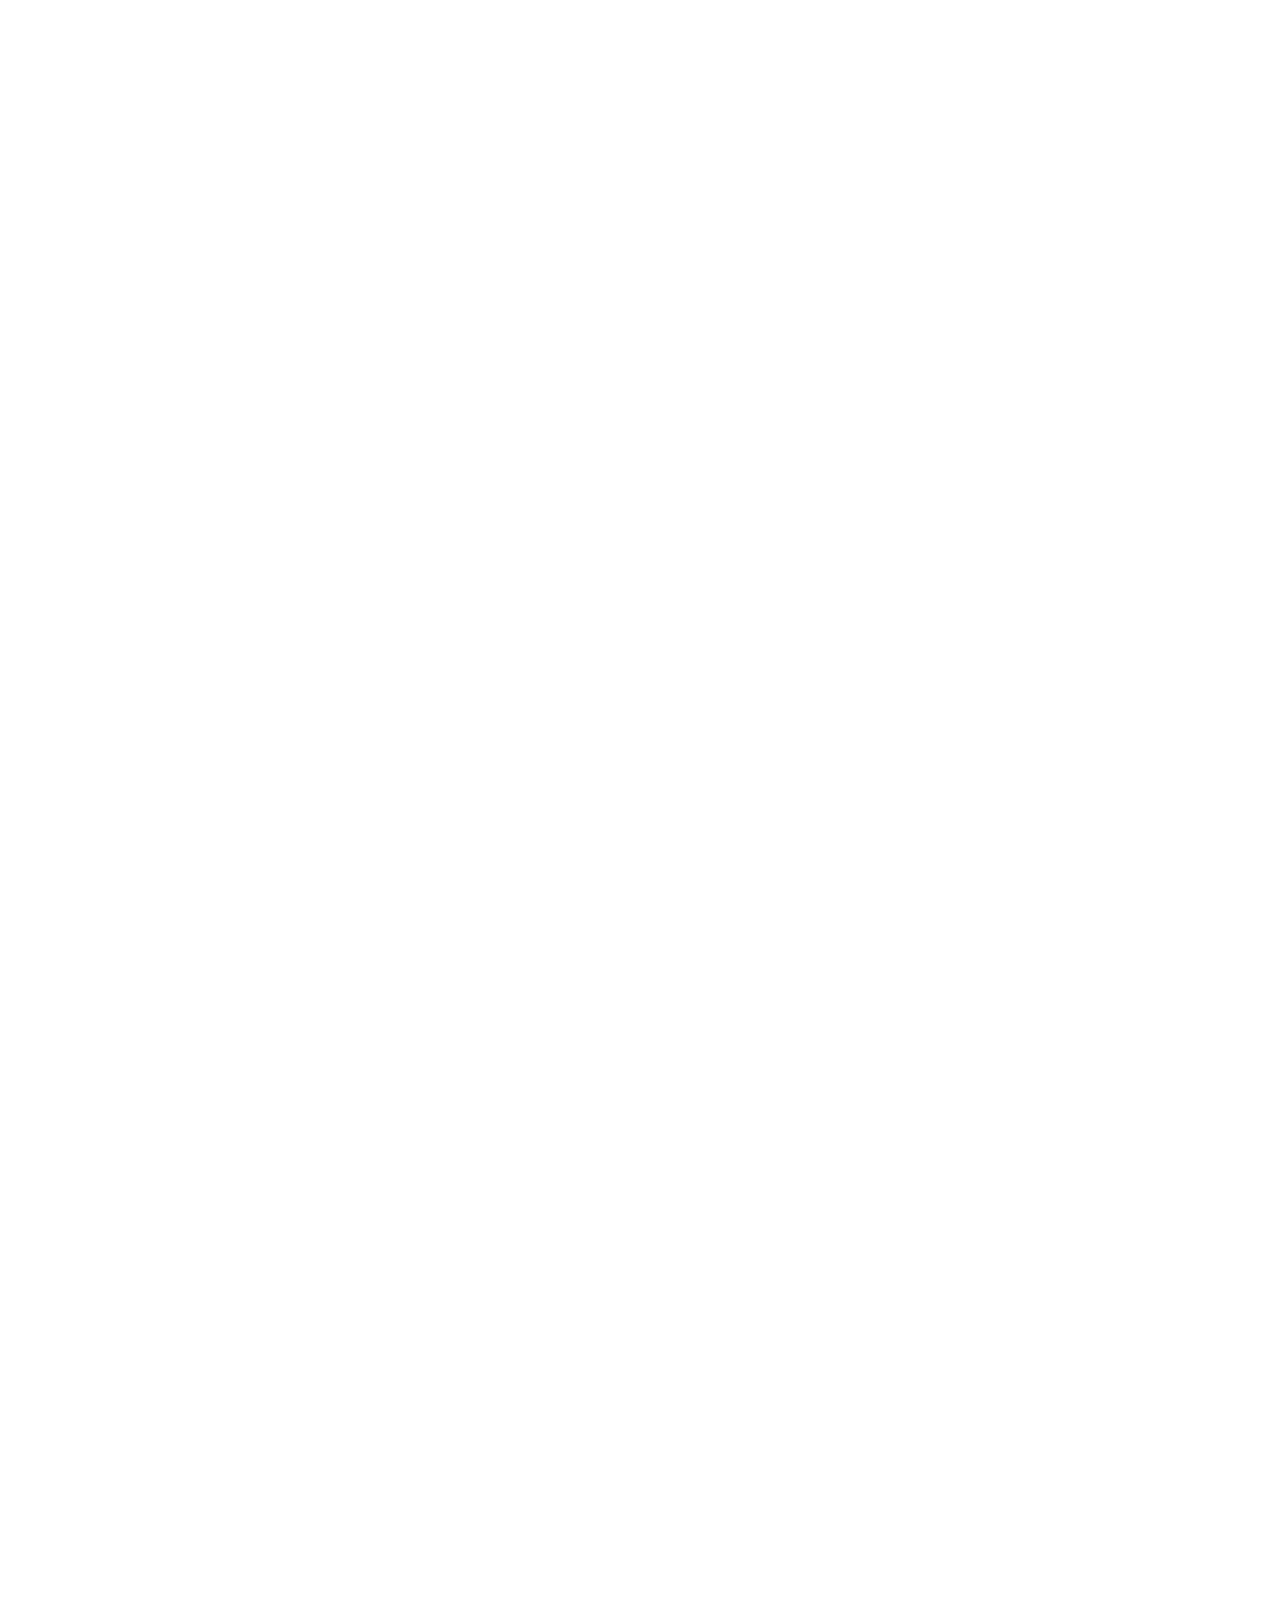
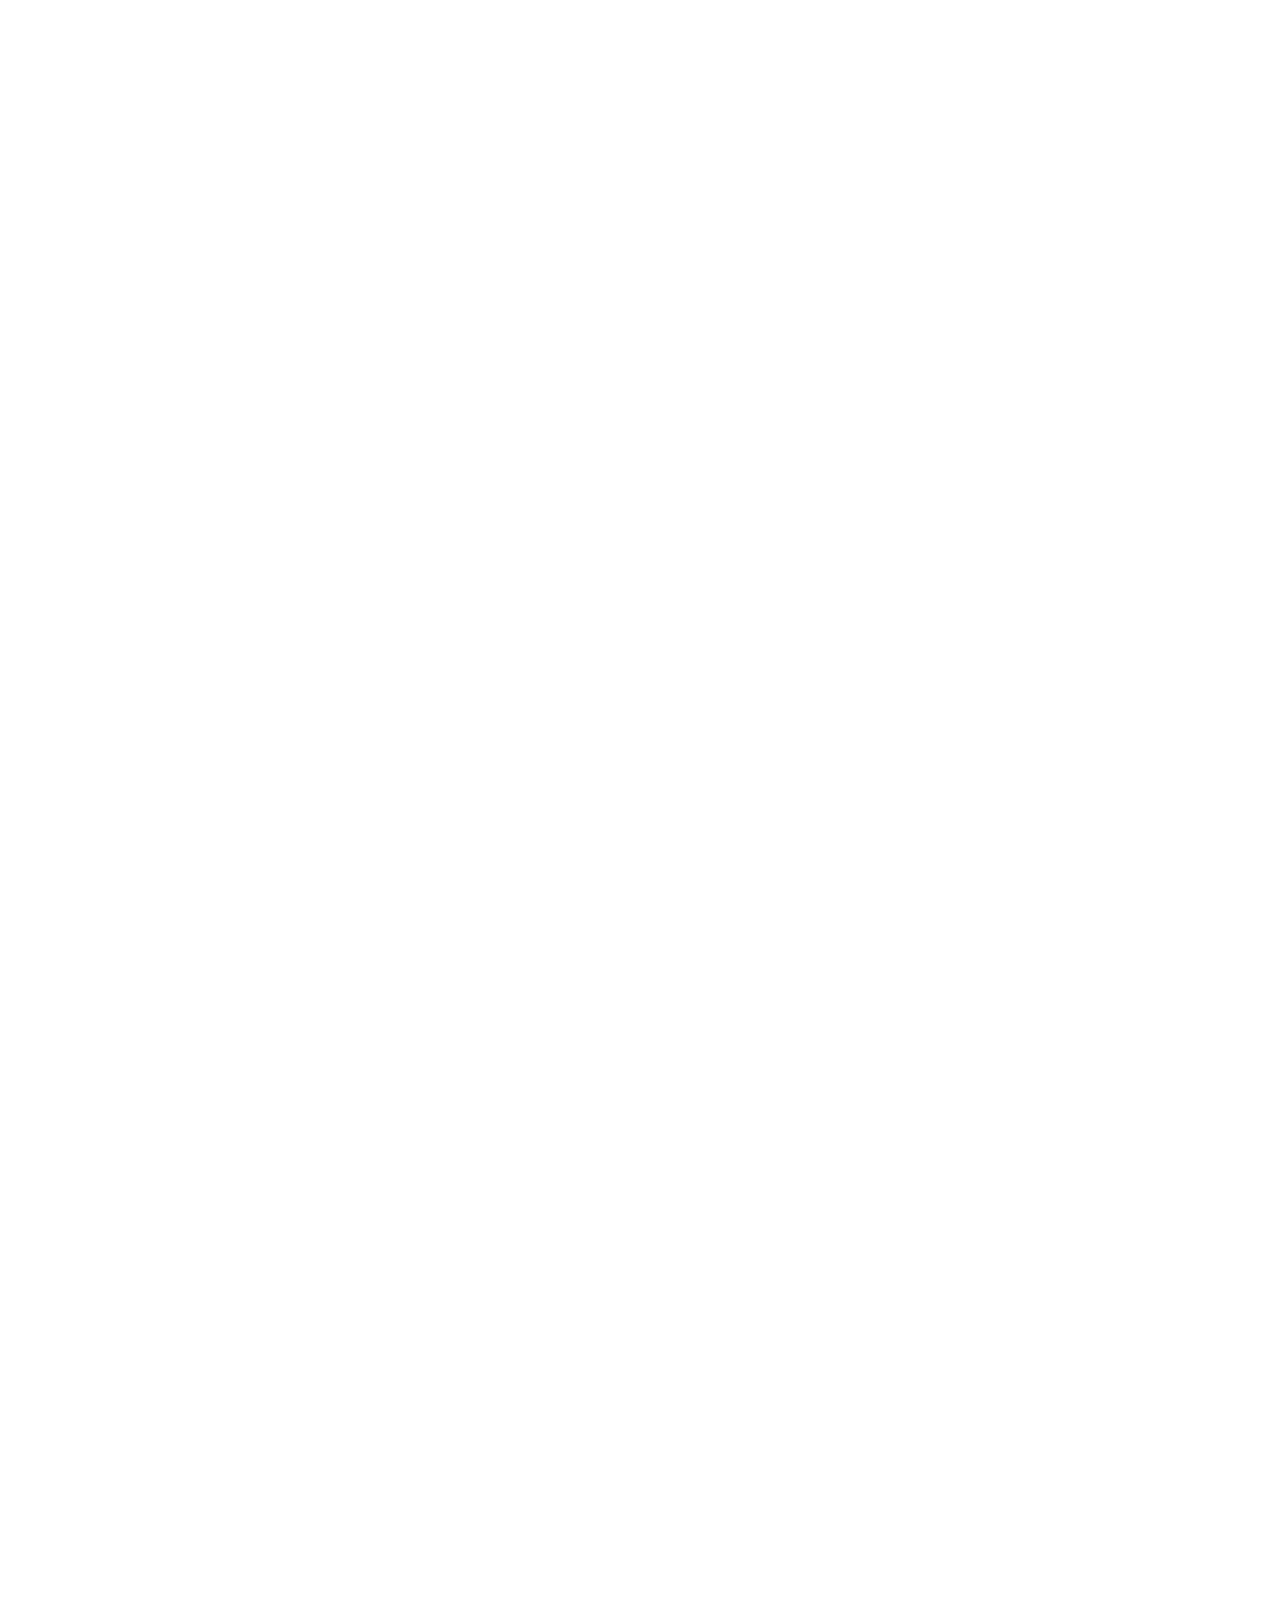
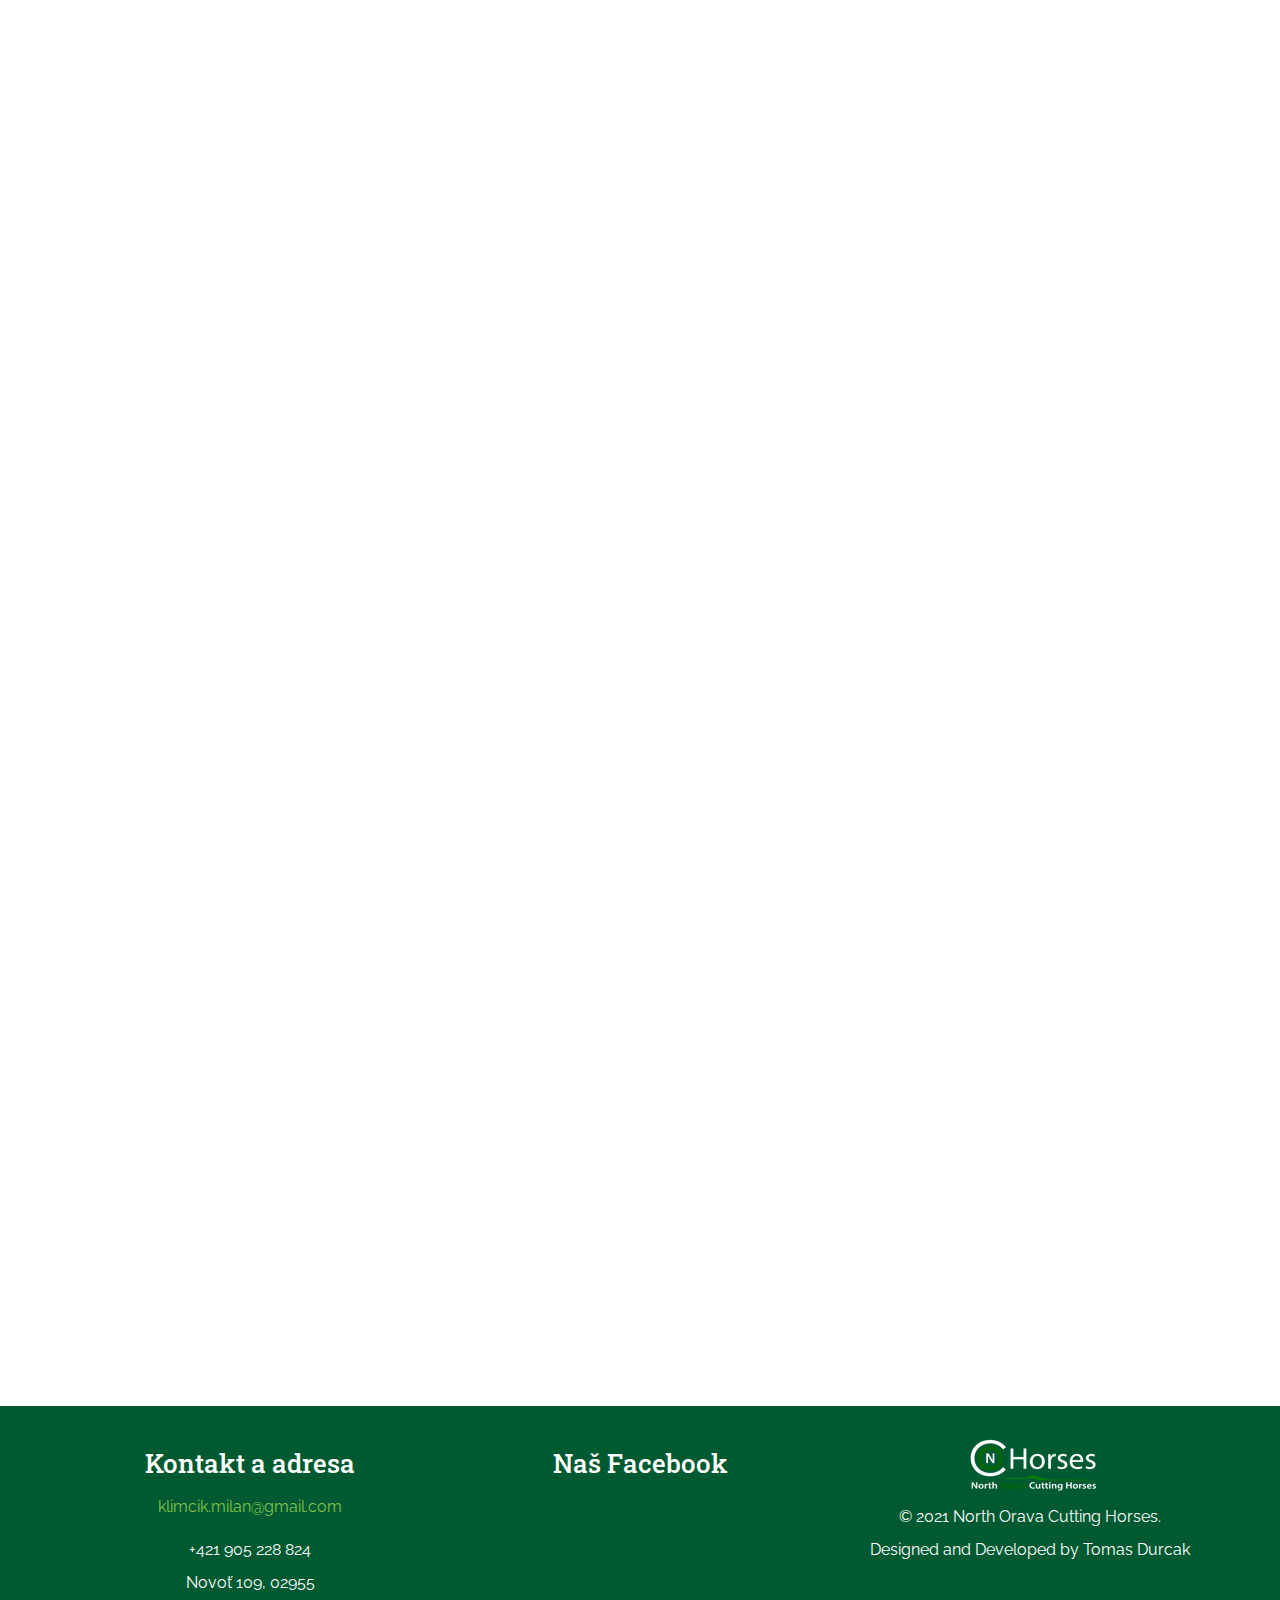
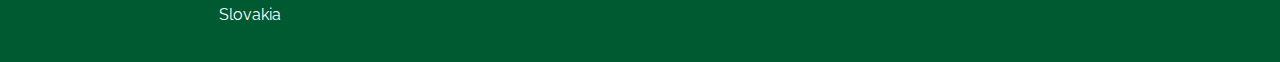
==== commit 787c096d: "Fist Update 2021" ====
--- a/de.html
+++ b/de.html
@@ -327,7 +327,7 @@
 							<h2>Ubytovanie</h2>
 							<p>Ubytovanie sa nachádza priamo na ranči v samostanom domčeku vedľa jazdeckej haly. Je situovaný v krásnej prírode obklopený kopcami a lesom. Hostia majú možnosť využiť jazdecké kurzy v hale aj v prírode. <br>
 
-							V blízkosti sa taktiež nachádzajú viaceré turisticky zaujímavé miesta ako Oravská priehrada, Oravský hrad, Oravice, Geo-park Glinka, Babia hora, Pilsko, Terchová, Ski Krušetnica, Kubínska hoľa... Možnosť rezervacie je na stránke <a style="color: white" href="https://www.airbnb.cz/rooms/14138006"> <u> Airbnb</u>.</a></p>
+							V blízkosti sa taktiež nachádzajú viaceré turisticky zaujímavé miesta ako Oravská priehrada, Oravský hrad, Oravice, Geo-park Glinka, Babia hora, Pilsko, Terchová, Ski Krušetnica, Kubínska hoľa... Možnosť rezervacie je na stránke <a style="color: white" href="https://naokraji.sk"> <u>Na Okraji</u>.</a></p>
 							<div class="row text-center justify-content-sm-center">
 								<div class="col-md-11">
 									<div class="col-md-3 col-md-offset-1 boxes  wow fadeInUp">
@@ -436,7 +436,7 @@
 					</div>
 					<div class="col-md-4 text-center wow fadeInUp" data-wow-delay="500ms">
 						<a href="#" class="image featured"><img src="images/klaudia.jpg" alt="" /></a>
-						<h4>Klaudia Klimčíková</h4>
+						<h4>Klaudia Jagnešáková</h4>
 						<p>Mobil: 0908 625 961 </br>
 							 Email: klimcikova.klaudia@gmail.com </br>
 							 (Jazdecká škola) </br>
@@ -485,7 +485,7 @@
 				<div class="row">
 					<div class="col-md-4 col-sm-4 text-center">
 			            <h4>Kontakt a adresa</h4>
-			            <p><a href="mailto:hello@crowdholding.com" class="footer-link" onclick="ga('send', 'event', 'Footer', 'Contact', 'Email');" style="color:#83C14C;">klimcik.milan@gmail.com</a></p>
+			            <p><a href="mailto:klimcik.milan@gmail.com" class="footer-link" onclick="ga('send', 'event', 'Footer', 'Contact', 'Email');" style="color:#83C14C;">klimcik.milan@gmail.com</a></p>
 			            <p>+421 905 228 824 <br>
 			             	Novoť 109, 02955 <br>
 			               	Slovakia</p>
@@ -498,7 +498,7 @@
 					</div>
 					<div class="col-md-4 col-sm-4 text-center ">
 						<img src="images/logo_white_small.png" alt="" class="img-responsive center-block hidden-xs">
-						<p class="social">© 2019 North Orava Cutting Horses.<br> Designed and Developed by Tomas Durcak </p>
+						<p class="social">© 2021 North Orava Cutting Horses.<br> Designed and Developed by Tomas Durcak </p>
 					</div>
 				</div>
 			</div>
--- a/style.css
+++ b/style.css
@@ -1,4 +1,4 @@
-
+/*
 /*------------------------------------*\
 	COMMONS CLASSES
 \*------------------------------------*/
@@ -14,13 +14,24 @@
 }
 
 .features,
-.blog,
 .gallery,
 .clients,
 .prefooter .container-fluid
 {
     padding-top: 3.3em;
     padding-bottom: 4.2em;
+}
+
+.blog
+{
+  padding-top: 3.3em;
+  padding-bottom: 3.3em
+}
+
+.sale
+{
+  padding-left: 0;
+  padding-bottom: 5em;
 }
 
 span.typcn::before, i.typcn::before
@@ -235,6 +246,11 @@
     color: #83C14C;
 }
 
+.sale h2 {
+    color: #83C14C;
+    margin-bottom: 1em;
+}
+
 .opaline h1,
 .opaline h2,
 .opaline h3,
@@ -323,6 +339,11 @@
 }
 
 .social
+{
+    padding-top: 10px;
+}
+
+.brand
 {
     padding-top: 40px;
 }
--- a/style.css
+++ b/style.css
@@ -1,4 +1,4 @@
-
+/*
 /*------------------------------------*\
 	COMMONS CLASSES
 \*------------------------------------*/
@@ -14,13 +14,24 @@
 }
 
 .features,
-.blog,
 .gallery,
 .clients,
 .prefooter .container-fluid
 {
     padding-top: 3.3em;
     padding-bottom: 4.2em;
+}
+
+.blog
+{
+  padding-top: 3.3em;
+  padding-bottom: 3.3em
+}
+
+.sale
+{
+  padding-left: 0;
+  padding-bottom: 5em;
 }
 
 span.typcn::before, i.typcn::before
@@ -235,6 +246,11 @@
     color: #83C14C;
 }
 
+.sale h2 {
+    color: #83C14C;
+    margin-bottom: 1em;
+}
+
 .opaline h1,
 .opaline h2,
 .opaline h3,
@@ -323,6 +339,11 @@
 }
 
 .social
+{
+    padding-top: 10px;
+}
+
+.brand
 {
     padding-top: 40px;
 }
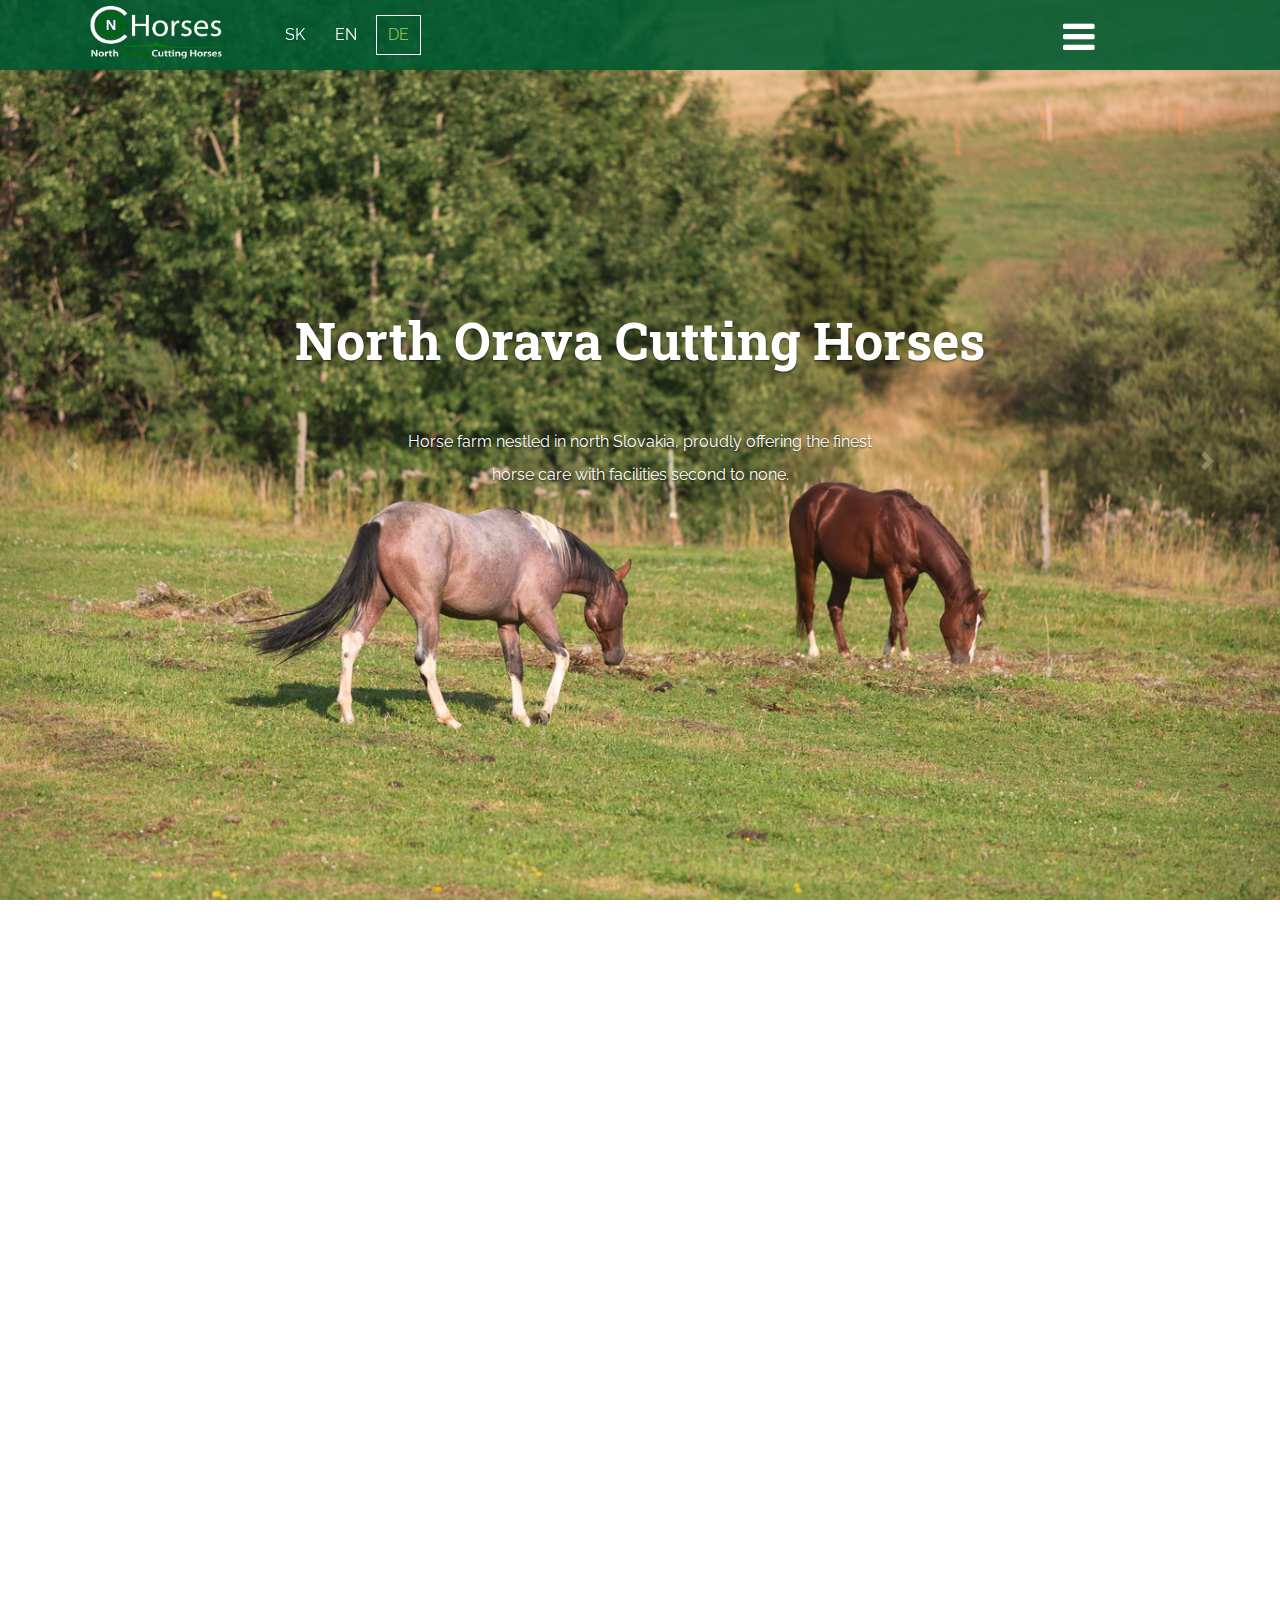
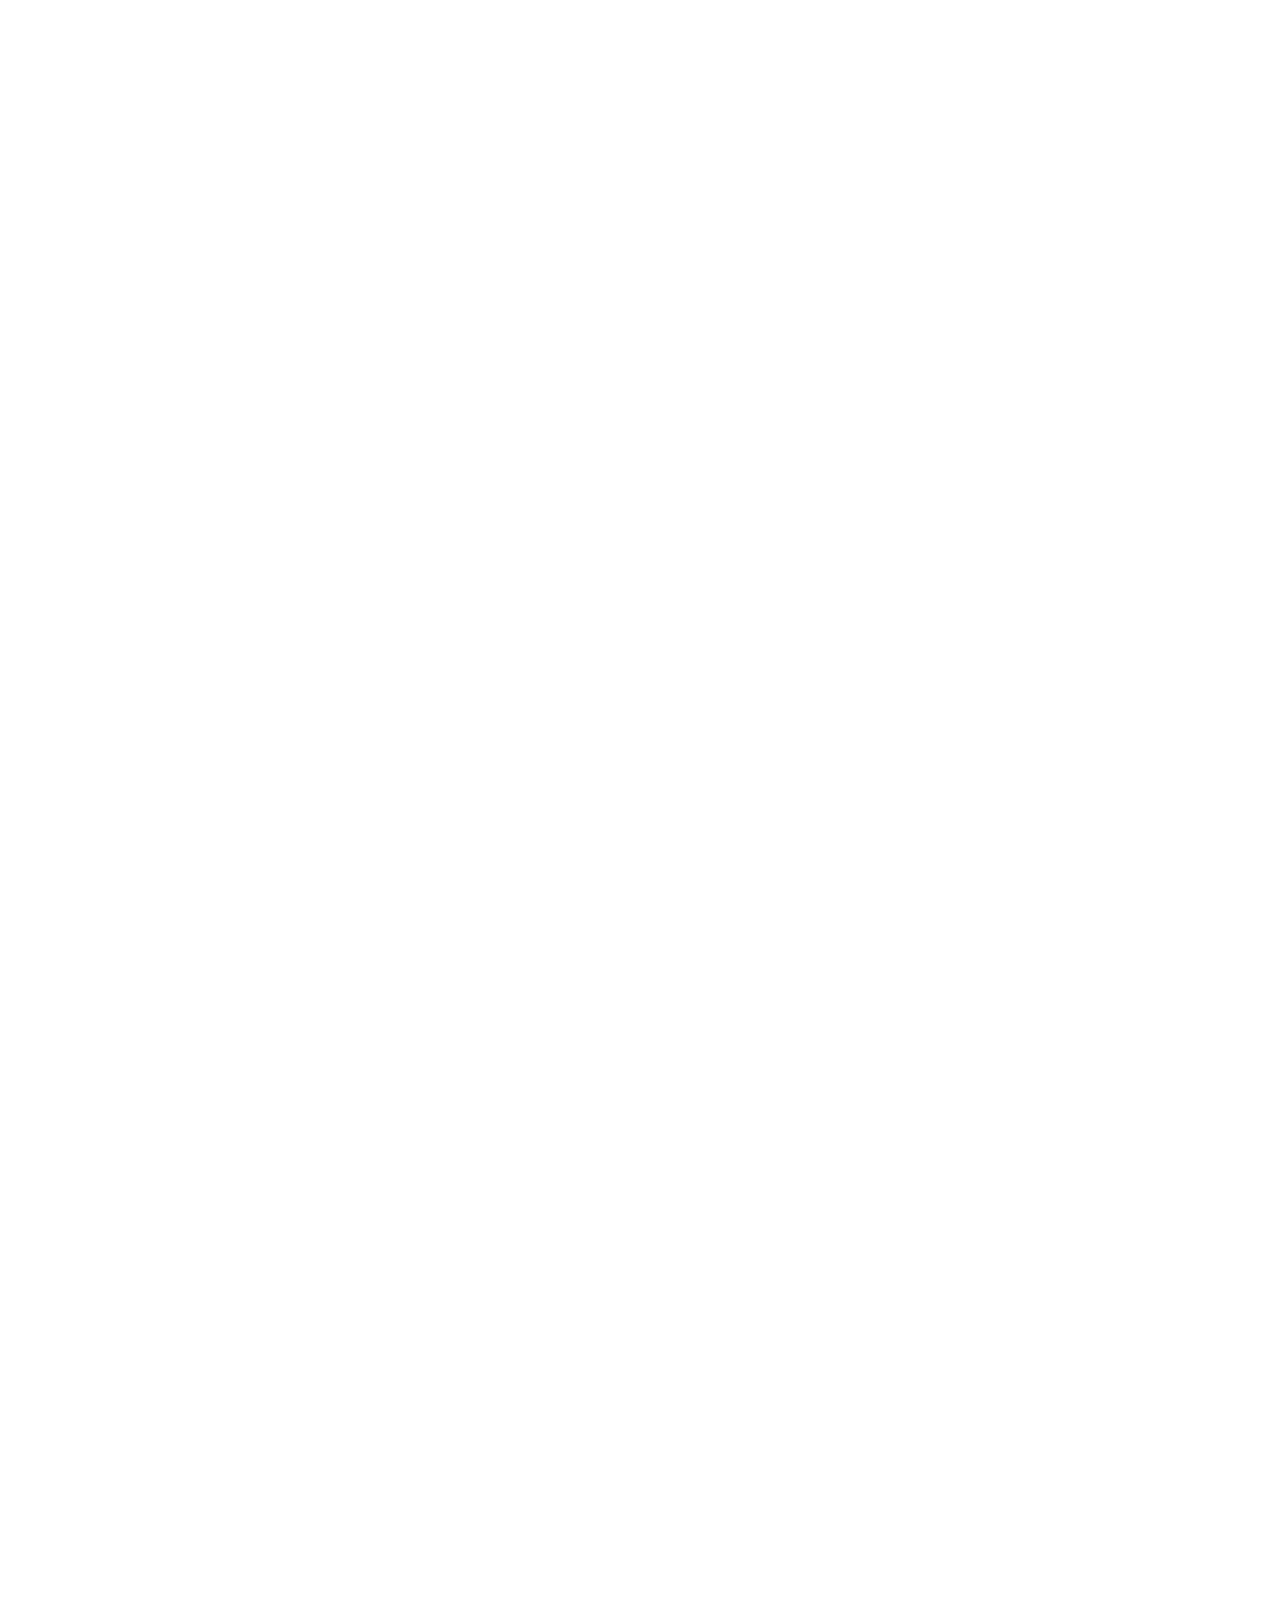
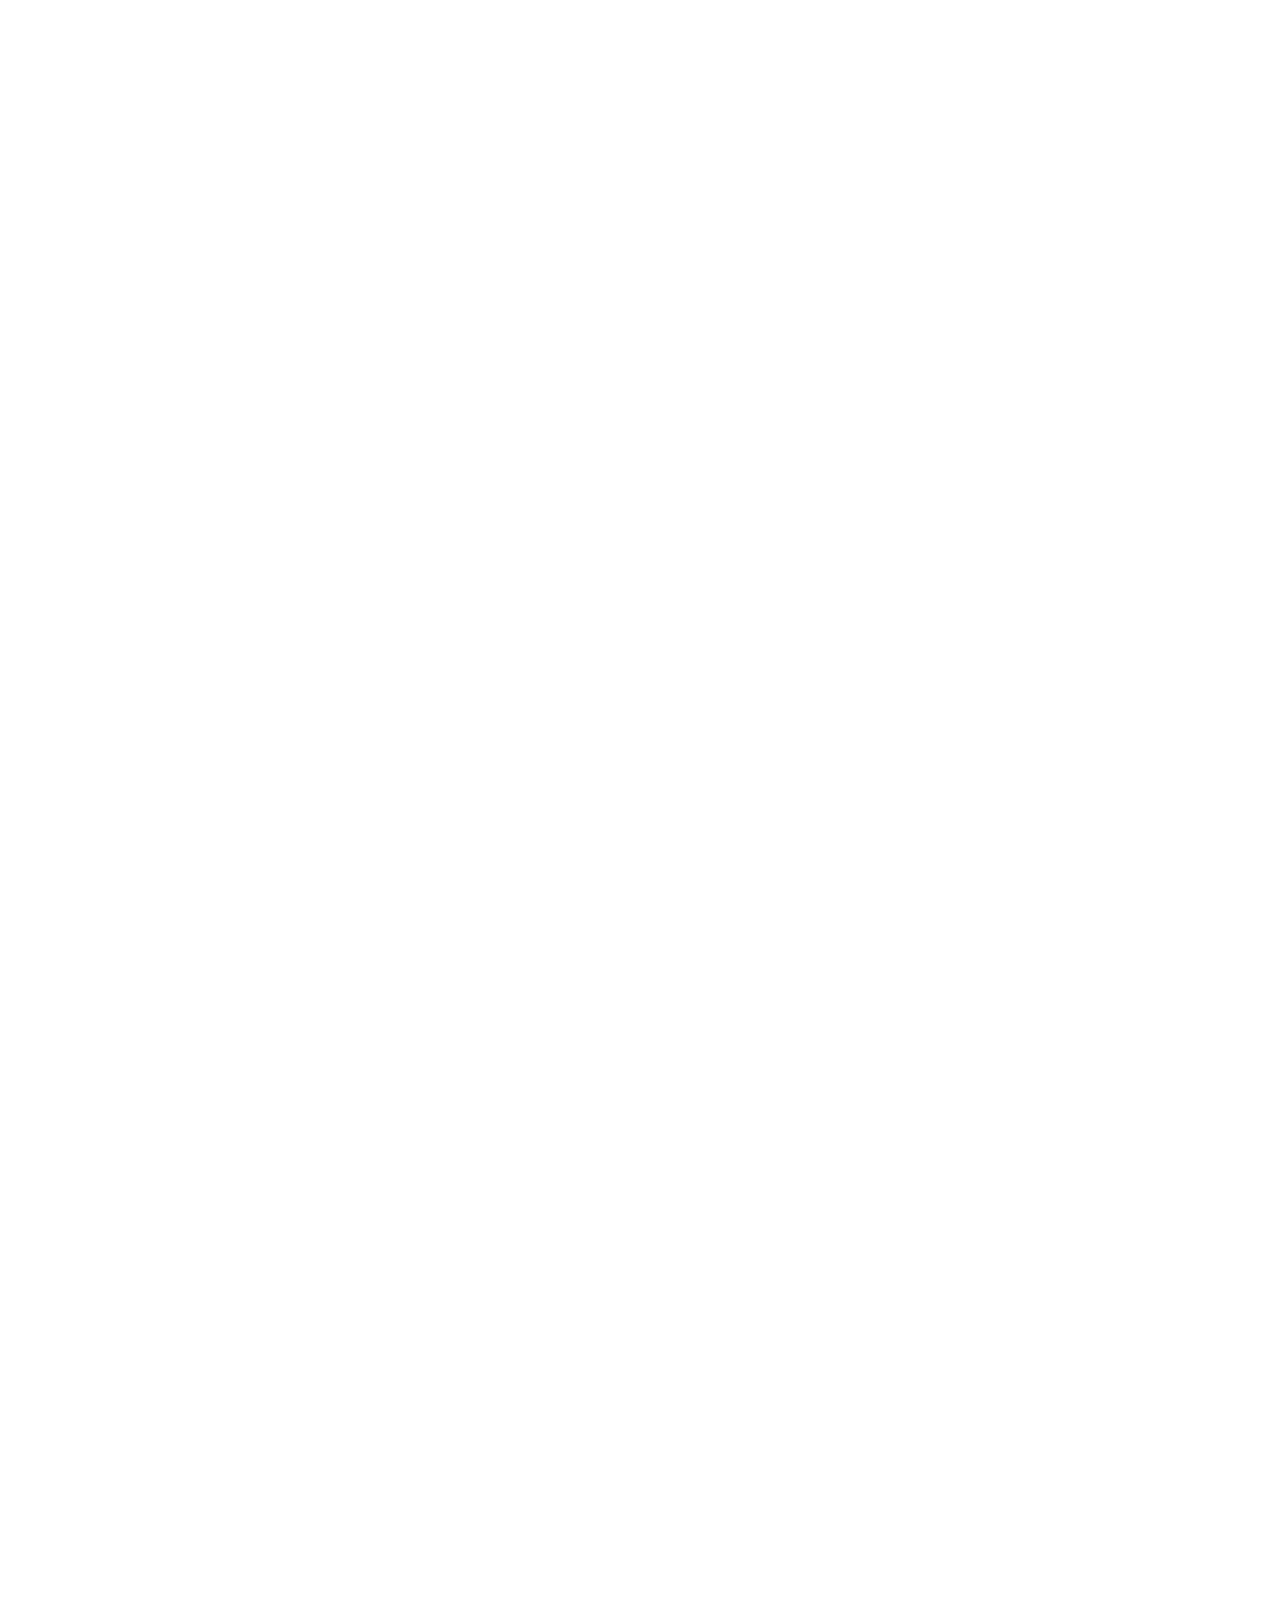
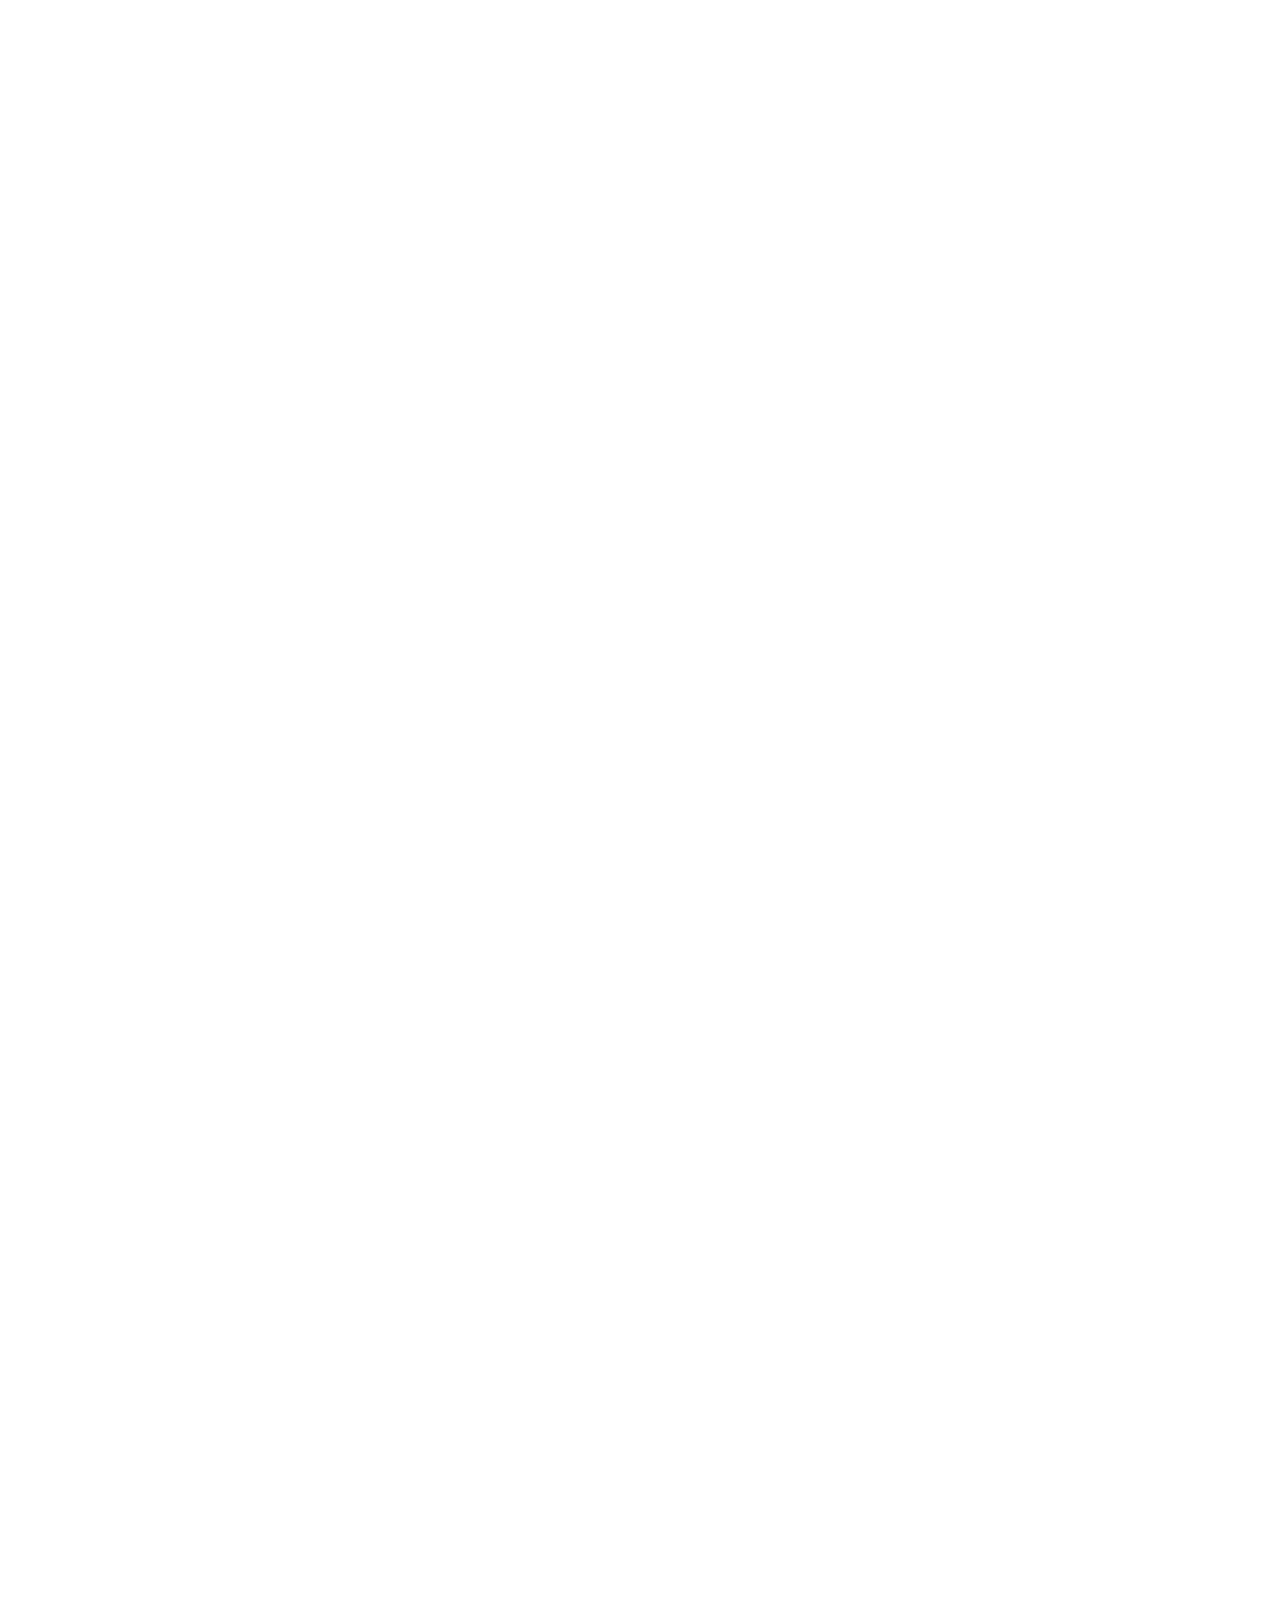
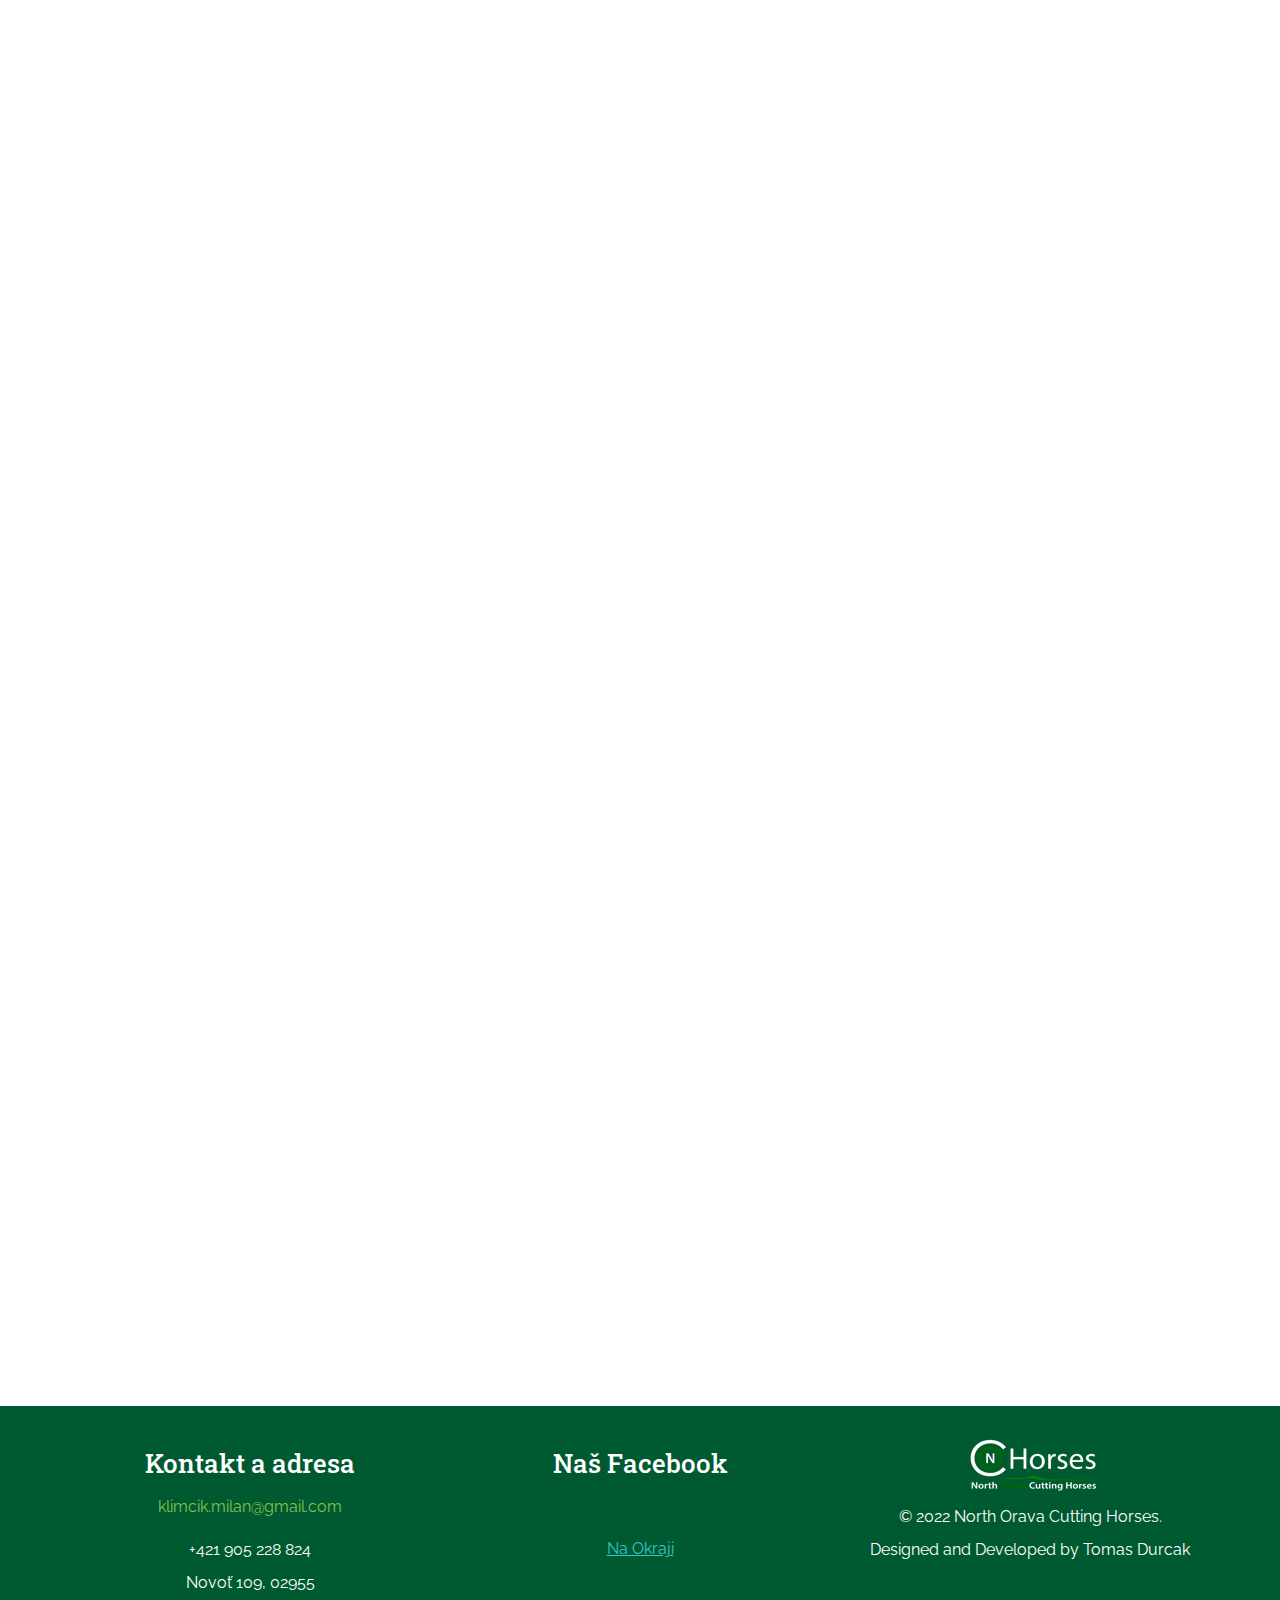
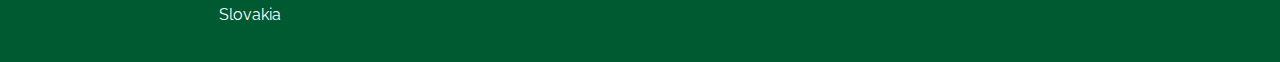
==== commit 302913c4: "Add more link to naokraji.sk" ====
--- a/de.html
+++ b/de.html
@@ -176,19 +176,19 @@
 						<p>Pravidelne sa zúčastňujeme na cuttingových pretekoch v Maďarsku, Poľsku, Slovensku, Nemecku a Českej republike.</p>
 					</div>
 					<div class="col-md-4 text-center wow fadeInUp" data-wow-delay="500ms">
-						<a href="#" class="image featured"><img src="images/trail_riding.jpg" alt="" /></a>
+						<a href="https://naokraji.sk" class="image featured"><img src="images/trail_riding.jpg" alt="" /></a>
 						<h4>Výchádzky</h4>
-						<p>Spoznajte krásu hornooravskej prírody z toho najkrajšieho miesta, chrbta koňa. Ponúkame vychádzky v prírode pre pokročilých. Pre začiatočníkov je potrebné absolvovať najprv kurz v hale.</p>
+						<p>Spoznajte krásu hornooravskej prírody z toho najkrajšieho miesta, chrbta koňa. Ponúkame vychádzky v prírode pre pokročilých. Pre začiatočníkov je potrebné absolvovať najprv kurz v hale. Viac na <a href="https://naokraji.sk"> <u>naokraji.sk</u>.</a></p>
 					</div>
 					<div class="col-md-4 text-center wow fadeInUp" data-wow-delay="500ms">
 						<a href="#accomodation" class="image featured"><img src="images/North-Orava-Cutting-50.jpg" alt="" /></a>
 						<h4>Ubytovanie</h4>
-						<p>Súčasťou areálu je aj domček s ubytovacou kapacitou pre osem ludí, ktorý je ideálny pre ľudí hľadajúcich pokoj v prírode.</p>
+						<p>Súčasťou areálu je aj domček s ubytovacou kapacitou pre osem ludí, ktorý je ideálny pre ľudí hľadajúcich pokoj v prírode. Viac na <a href="https://naokraji.sk"> <u>naokraji.sk</u>.</a></p>
 					</div>
 					<div class="col-md-4 text-center wow fadeInUp" data-wow-delay="500ms">
-						<a href="#" class="image featured"><img src="images/courses5.jpg" alt="" /></a>
+						<a href="https://naokraji.sk" class="image featured"><img src="images/courses5.jpg" alt="" /></a>
 						<h4>Kurzy jazdenia</h4>
-						<p>Ponúkame jazdecké hodiny a kurzy pre pokročilých i začiatočníkov so skúseným inštruktorom počas celého roka. Kurzy prebiehajú v hale.</p>
+						<p>Ponúkame jazdecké hodiny a kurzy pre pokročilých i začiatočníkov so skúseným inštruktorom počas celého roka. Kurzy prebiehajú v hale. Viac na <a href="https://naokraji.sk"> <u>naokraji.sk</u>.</a></p>
 					</div>
 					<div class="col-md-4 text-center wow fadeInUp" data-wow-delay="500ms">
 						<a href="#" class="image featured"><img src="images/North-Orava-Cutting-26.jpg" alt="" /></a>
@@ -438,6 +438,7 @@
 						<a href="#" class="image featured"><img src="images/klaudia.jpg" alt="" /></a>
 						<h4>Klaudia Jagnešáková</h4>
 						<p>Mobil: 0908 625 961 </br>
+							 Web: <a href="https://naokraji.sk"> <u>naokraji.sk</u></a> </br>
 							 Email: klimcikova.klaudia@gmail.com </br>
 							 (Jazdecká škola) </br>
 						<a href="https://www.facebook.com/klaudia.klimcikova?fref=ts" target="_blank"><i class="typcn typcn-social-facebook-circular" style="color:#83C14C;"></i></a>
@@ -493,12 +494,13 @@
 					<div class="col-md-4 col-sm-4 text-center">
 						<h4 class="hidden-xs">Naš Facebook</h4>
 						<p class="social">
-							<a href="https://www.facebook.com/NorthOravaCuttingHorses/" target="_blank" style="color:#83C14C;"><i class="typcn typcn-social-facebook-circular"></i></a>
+							<a href="https://www.facebook.com/NorthOravaCuttingHorses/" target="_blank" style="color:#83C14C;"><i class="typcn typcn-social-facebook-circular"></i></a><br>
+							<a href="https://naokraji.sk"> <u>Na Okraji</u></a>
 						</p>
 					</div>
 					<div class="col-md-4 col-sm-4 text-center ">
 						<img src="images/logo_white_small.png" alt="" class="img-responsive center-block hidden-xs">
-						<p class="social">© 2021 North Orava Cutting Horses.<br> Designed and Developed by Tomas Durcak </p>
+						<p class="social">© 2022 North Orava Cutting Horses.<br> Designed and Developed by Tomas Durcak </p>
 					</div>
 				</div>
 			</div>
--- a/style.css
+++ b/style.css
@@ -214,8 +214,8 @@
 .opaline
 {
     margin-top: 3.5em;
-    padding-top: 2em;
-    padding-bottom: 1em;
+    padding-top: 2.5em;
+    padding-bottom: 3em;
     background-color: rgba(17, 18, 18, 0.7);
 }
 
--- a/style.css
+++ b/style.css
@@ -214,8 +214,8 @@
 .opaline
 {
     margin-top: 3.5em;
-    padding-top: 2em;
-    padding-bottom: 1em;
+    padding-top: 2.5em;
+    padding-bottom: 3em;
     background-color: rgba(17, 18, 18, 0.7);
 }
 
